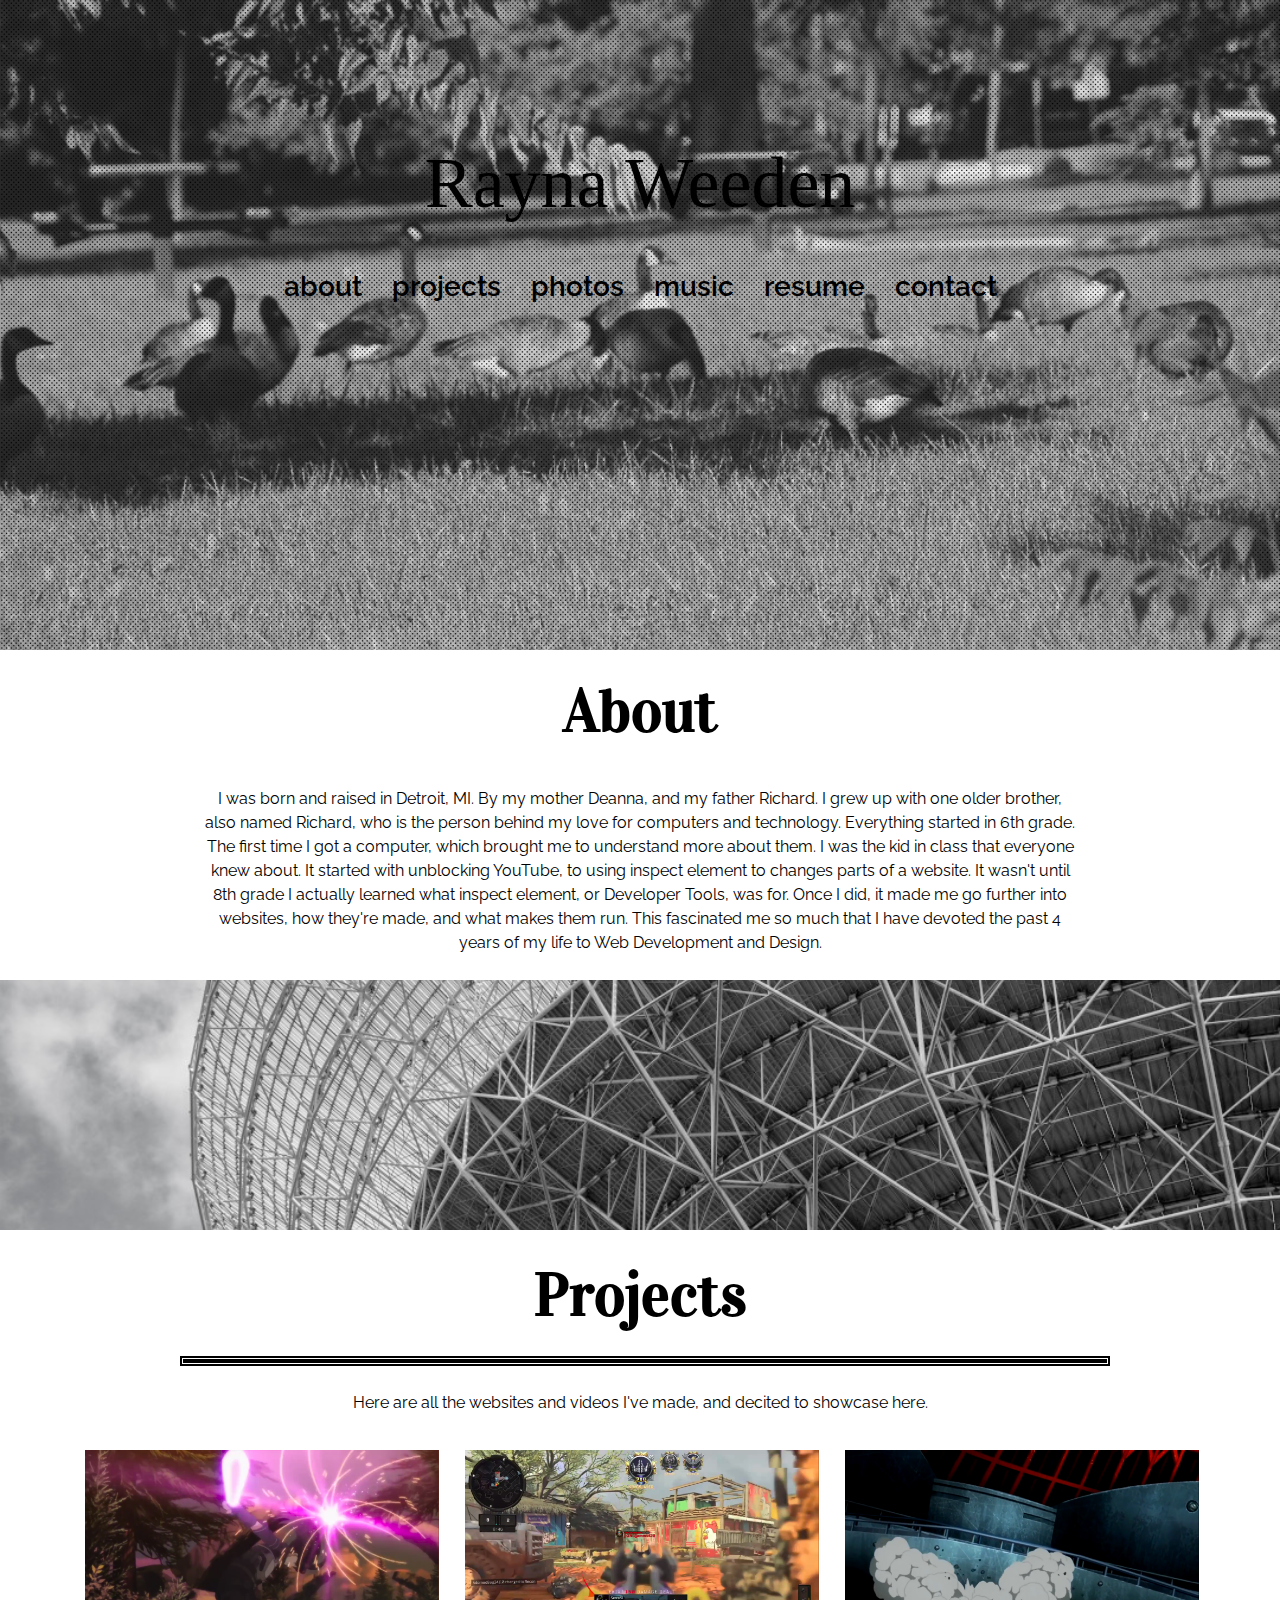
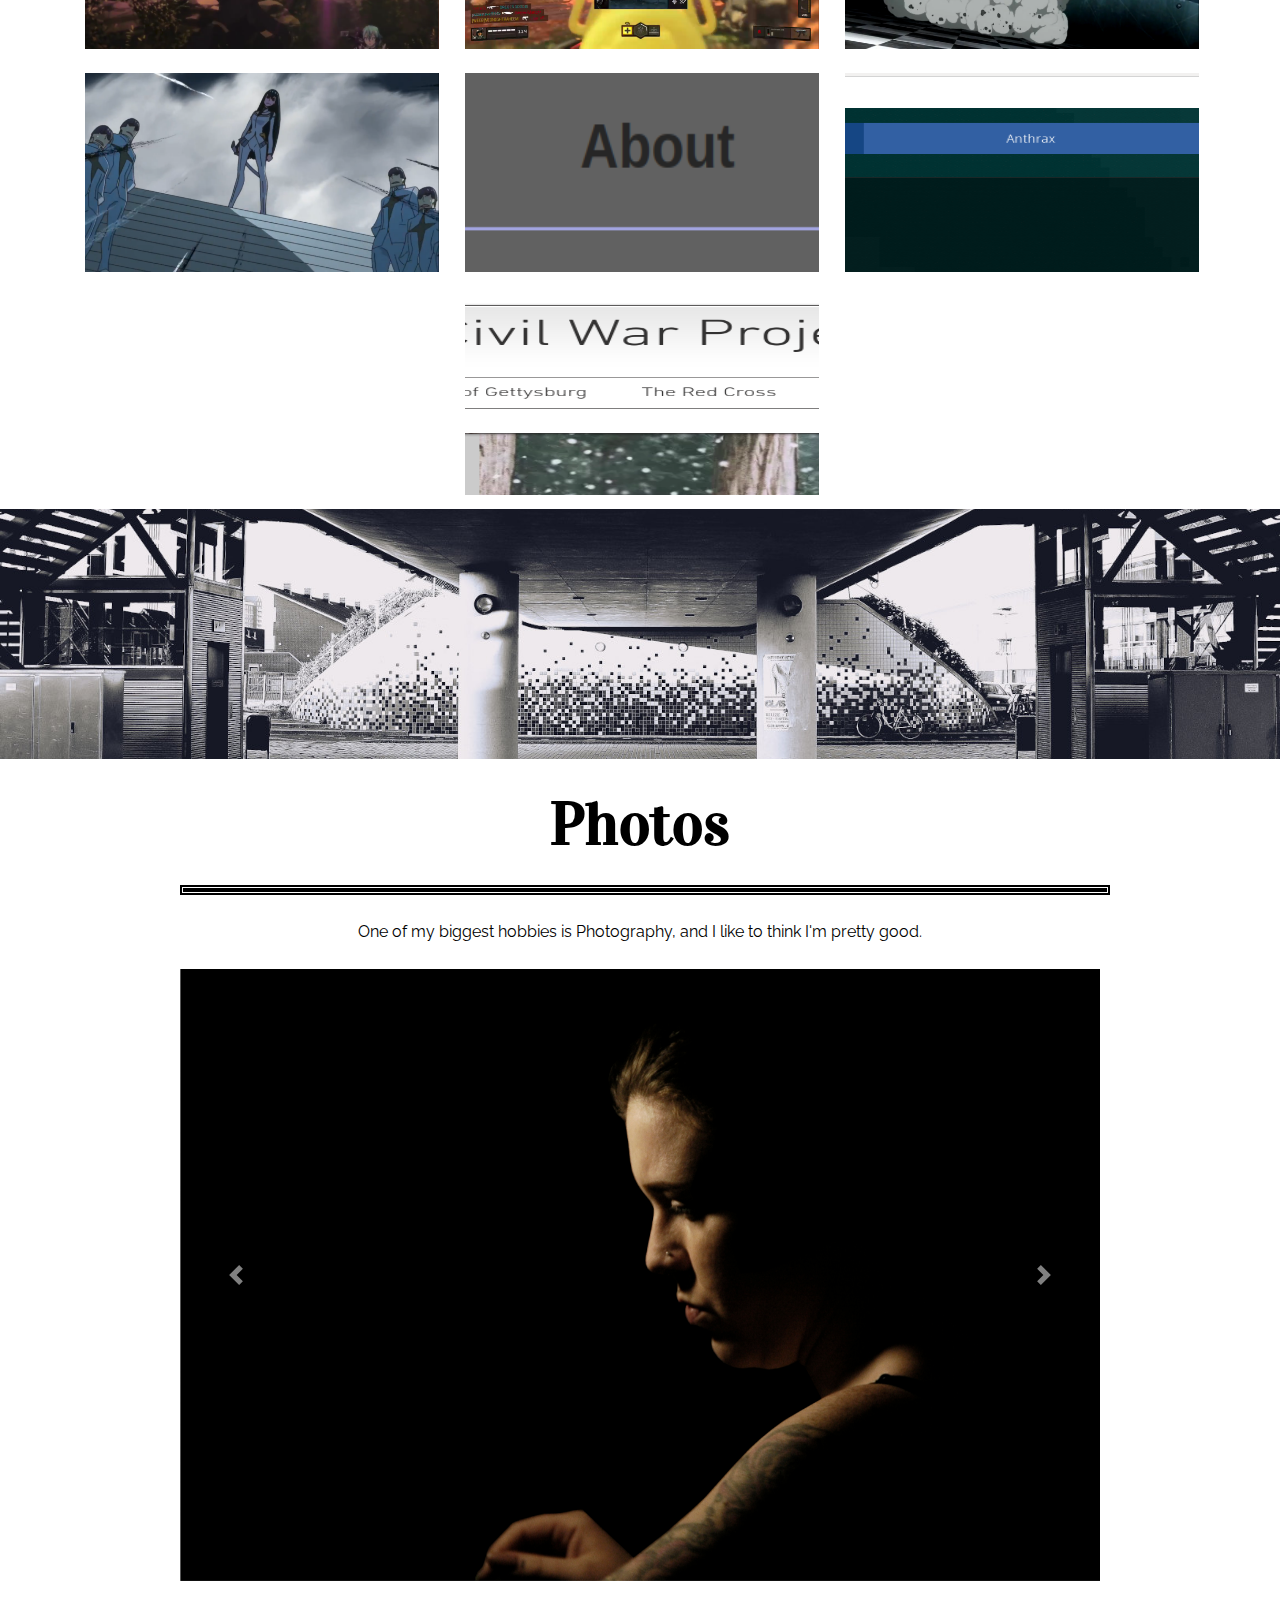
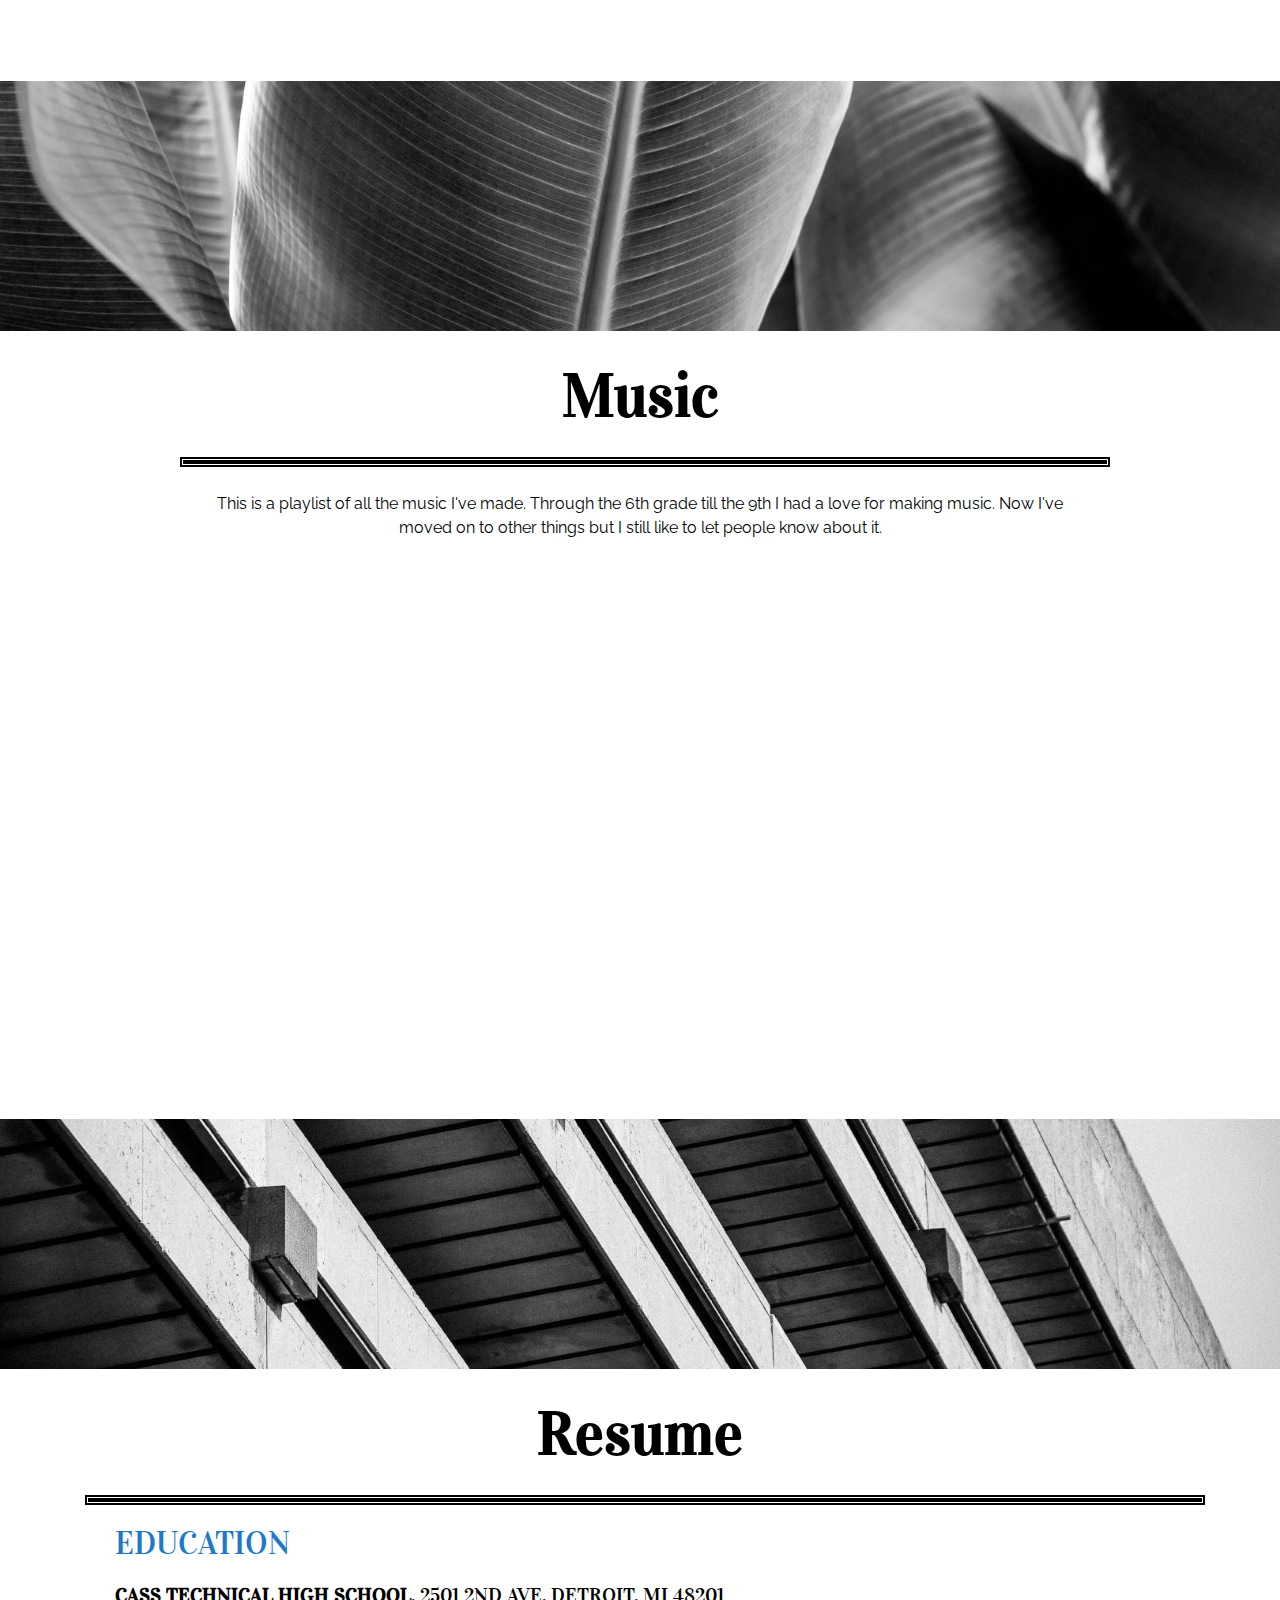
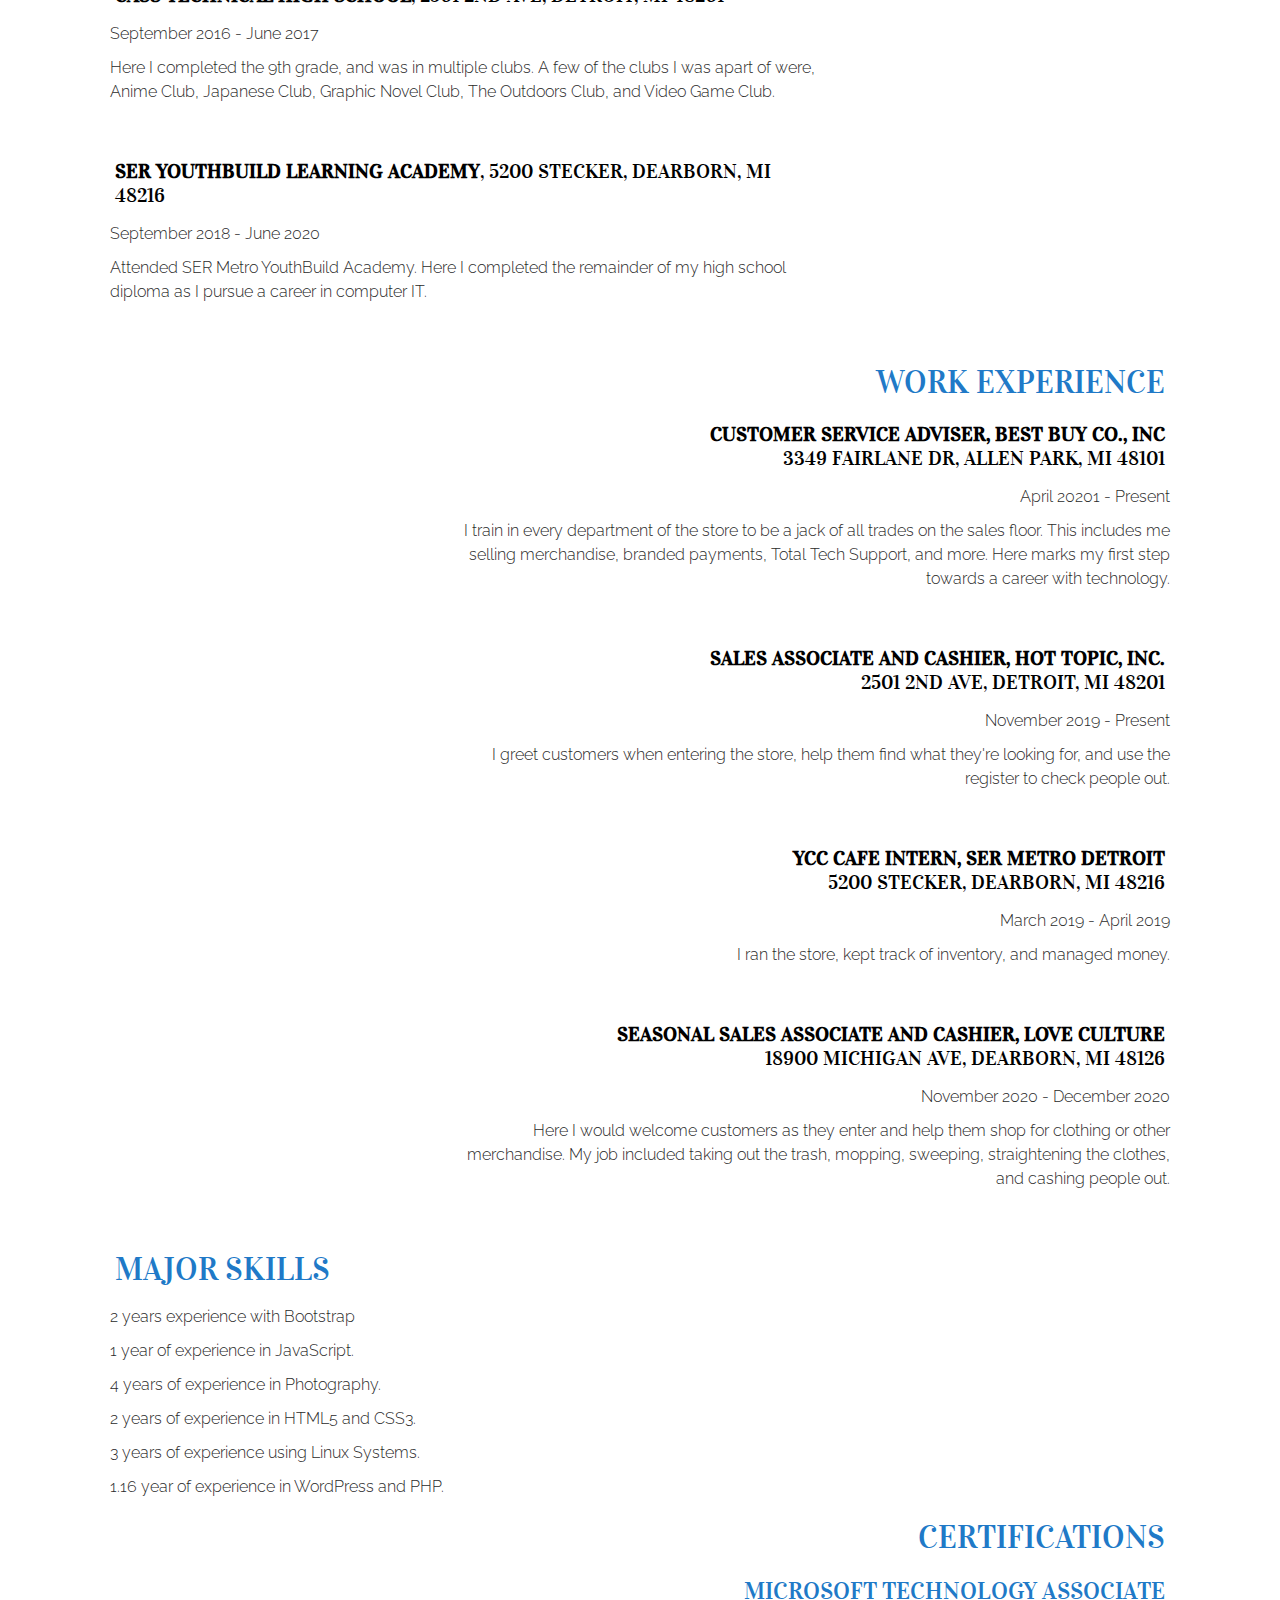
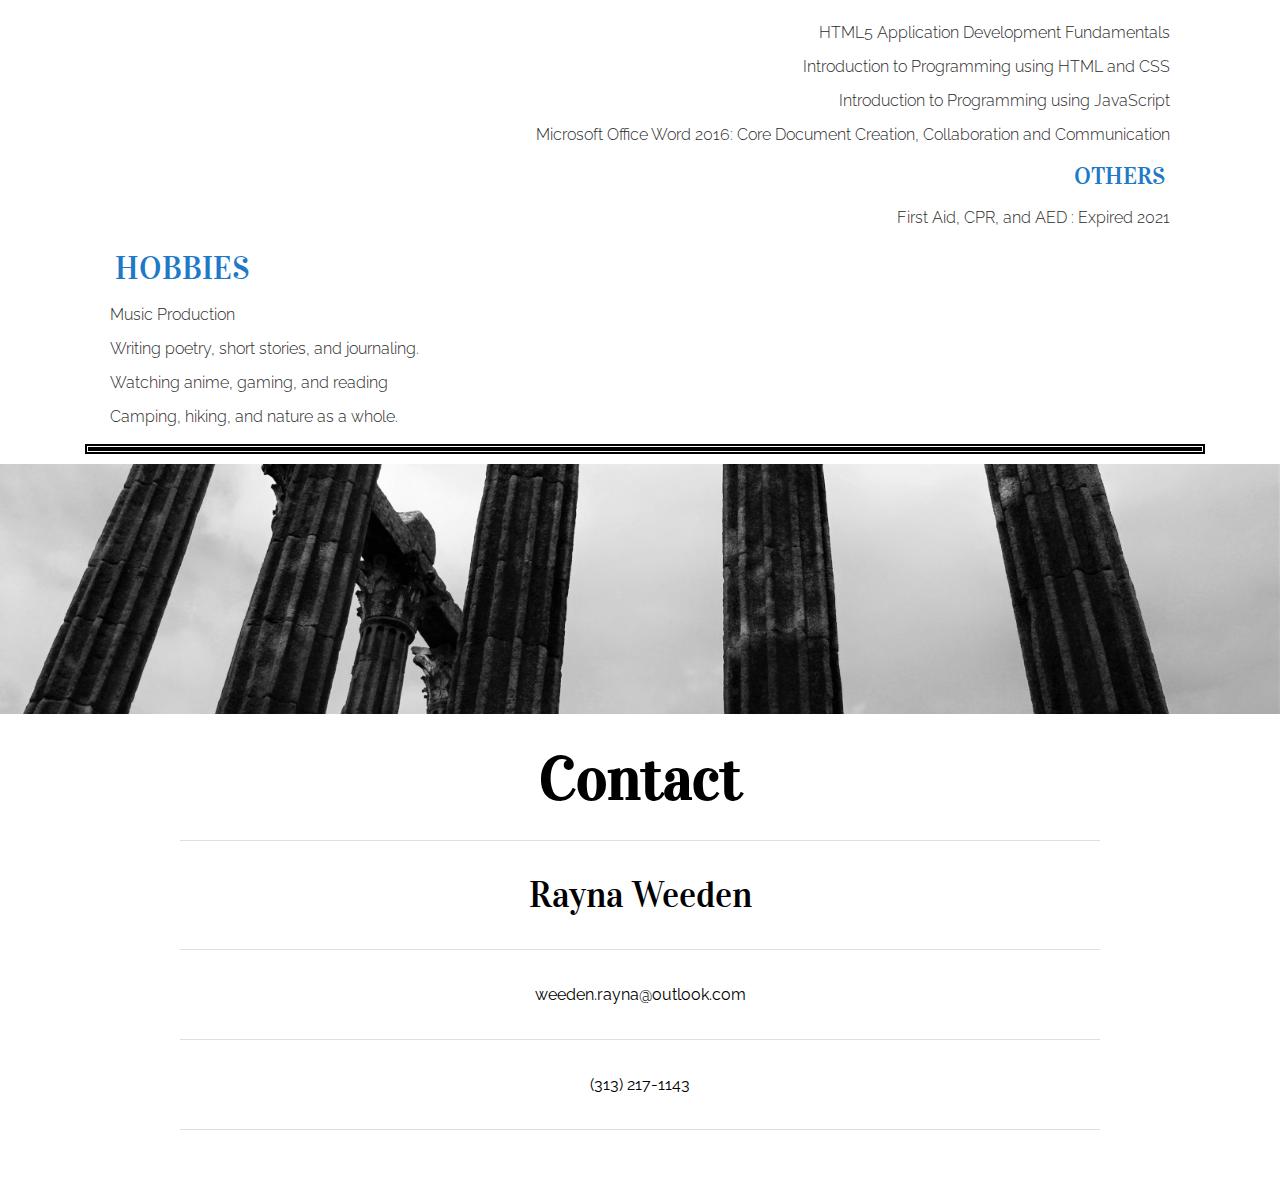
==== index.html @ 6b93bcdc "Update phone number" ====
<!DOCTYPE html>
<html>

<head>


  <meta charset="utf-8">
  <meta name="description" content="Welcome to the CV site for Rayna Weeden. Here you will find all of her photography, videos, music, and more!">
  <meta name="author" content="Rayna R. Weeden">
  <meta name="viewport" content="width=device-width, initial-scale=1">
  <link rel="icon" href="img/icon.jpg">

  <title>Rayna Weeden</title>

  <!-- Bootstrap -->
  <link rel="stylesheet" href="bootstrap/css/bootstrap.min.css">
  <!-- Style Css -->
  <link href="css/cv.css" rel="stylesheet">
  <!-- Font List -->
  <link href="https://fonts.googleapis.com/css?family=Vidaloka&display=swap" rel="stylesheet">
  <link href="https://fonts.googleapis.com/css?family=Raleway&display=swap" rel="stylesheet">
  <link href="https://fonts.googleapis.com/css?family=Permanent+Marker&display=swap" rel="stylesheet">
  <link rel="stylesheet" href="https://use.fontawesome.com/releases/v5.8.2/css/all.css" integrity="sha384-oS3vJWv+0UjzBfQzYUhtDYW+Pj2yciDJxpsK1OYPAYjqT085Qq/1cq5FLXAZQ7Ay" crossorigin="anonymous">
  <!-- Others  -->
  <link href="css/animate.min.css" rel="stylesheet">

  <script>
    window.onload = function() {
      var main = document.getElementById('main');
      var loadingScreen = document.getElementById('loadingScreen');
      main.classList.remove('hidden');
      loadingScreen.classList.remove('shown', 'overhidden');
      loadingScreen.classList.add('hidden');
    }
  </script>

</head>

<body>

  <section id="loadingScreen" class="shown overhidden centerPadding">
    <div id="container">
      <div class="row">
        <div class="col-lg-10 mx-auto">
          <!-- MUTLI SPINNER -->
          <div>
            <div class="multi-spinner-container">
              <div class="multi-spinner">
                <div class="multi-spinner">
                  <div class="multi-spinner">
                    <div class="multi-spinner">
                      <div class="multi-spinner">
                        <div class="multi-spinner">
                        </div>
                      </div>
                    </div>
                  </div>
                </div>
              </div>
            </div>
          </div>
        </div>
      </div>
    </div>
  </section>

  <main role="main" id="main" class="hidden ">

    <header class="masthead centerPadding">
      <div class="container">
        <div class="row">
          <div class="col-lg-10 mx-auto">
            <h1>Rayna Weeden</h1>
          </div>
          <div class="col-lg-10 mx-auto">
            <nav id="menuTemp" class="navbar navbar-expand-xl navbar-togglable menuColorBlack">
              <div class="container">
                <button id="menuButton" class="navbar-toggler collapsed mx-auto" type="button" data-toggle="collapse" data-target="#navbarCollapse" aria-controls="navbarCollapse" aria-expanded="false" aria-label="Toggle navigation">
                  <i id="menuDrop" class="fas fa-bars"></i>
                </button>
                <div class="collapse navbar-collapse" id="navbarCollapse">
                  <ul class="nav navbar-nav mx-auto custom-navbar">

                    <li class="nav-item">
                      <a class="nav-link sliding-link" href="#about">
                        about
                      </a>
                    </li>

                    <li class="nav-item">
                      <a class="nav-link sliding-link" href="#projects">
                        projects
                      </a>
                    </li>

                    <li class="nav-item">
                      <a class="nav-link sliding-link" href="#photos">
                        photos
                      </a>
                    </li>

                    <li class="nav-item">
                      <a class="nav-link sliding-link" href="#music">
                        music
                      </a>
                    </li>

                    <li class="nav-item">
                      <a class="nav-link sliding-link" href="#resume">
                        resume
                      </a>
                    </li>

                    <li class="nav-item">
                      <a class="nav-link sliding-link" href="#contacts">
                        contact
                      </a>
                    </li>
                  </ul>
                </div>
              </div>
            </nav>
          </div>
        </div>
      </div>
    </header>

    <section id="about">
      <div class="container">
        <div class="row">
          <div class="col-lg-10 mx-auto">
            <h2 style="font-weight: 600;">About</h2>
            <p>
              I was born and raised in Detroit, MI. By my mother Deanna, and my father Richard. I grew up with one older brother, also named Richard, who is the person behind my love for computers and technology. Everything started in 6th grade. The
              first time I got a computer, which brought me to understand more about them. I was the kid in class that everyone knew about. It started with unblocking YouTube, to using inspect element to changes parts of a website. It wasn't until
              8th grade I actually learned what inspect element, or Developer Tools, was for. Once I did, it made me go further into websites, how they're made, and what makes them run. This fascinated me so much that I have devoted the past 4 years
              of my life to Web Development and Design.
            </p>
          </div>
        </div>
      </div>
    </section>

    <div>
      <img class="imgDivider" src="img/Canva-Low_Angle_View_of_Sky.jpg" alt="...">
      <!--Photo by Pixabay-->
    </div>

    <section id="projects">
      <div class="container">
        <div class="row">
          <div class="col-lg-10 mx-auto">
            <h2 style="font-weight: 600;">Projects</h2>
            <hr>
            <p>Here are all the websites and videos I've made, and decited to showcase here.</p>
          </div>
        </div>
        <div id="inner-projects" class="row">
          <div class="col-sm-4">
            <h5 class="projectTitle">Lions Inside AMV</h5>
            <a href="projects/lionsinside.html">
              <img class="projectIcon" src="img/projects/LionsInside.png" alt="" height="199" width="354">
              <div class="projectOverlay">
                  <h5 class="projectOverlayTitle">Lions Inside AMV</h5>
              </div>
            </a>
          </div>
          <div class="col-sm-4">
            <h5 class="projectTitle">Midnight Gameplay</h5>
            <a href="projects/lonewolf.html">
              <img class="projectIcon" src="img/projects/Lonewolf.png" alt="" height="199" width="354">
              <div class="projectOverlay">
                <h5 class="projectOverlayTitle">Midnight Gameplay</h5>
              </div>
            </a>
          </div>
          <div class="col-sm-4">
            <h5 class="projectTitle">Cloak & Dagger AMV</h5>
            <a href="projects/cloakdagger.html">
              <img class="projectIcon" src="img/projects/Cloak&Dagger.png" alt="" height="199" width="354">
              <div class="projectOverlay">
                <h5 class="projectOverlayTitle">Cloak & Dagger AMV</h5>
              </div>
            </a>
          </div>
          <div class="col-sm-4">
            <h5 class="projectTitle">Reserve (AMV)</h5>
            <a href="projects/killlakill.html">
              <img class="projectIcon" src="img/projects/KillLAKILL.png" alt="..." height="199" width="354">
              <div class="projectOverlay">
                <h5 class="projectOverlayTitle">Reserve AMV</h5>
              </div>
            </a>
          </div>
          <div class="col-sm-4">
            <h5 class="projectTitle">Tumblr About Page</h5>
            <a href="projects/tumblraboutpage.html">
              <img class="projectIcon" src="img/projects/1.png" alt="..." height="199" width="354">
              <div class="projectOverlay">
                <h5 class="projectOverlayTitle">Tumblr About Page</h5>
              </div>
            </a>
          </div>
          <div class="col-sm-4">
            <h5 class="projectTitle">Human Diseases Research Projects</h5>
            <a href="projects/hdrp.html">
              <img class="projectIcon" src="img/projects/2.png" alt="..." height="199" width="354">
              <div class="projectOverlay">
                <h5 class="projectOverlayTitle">Human Diseases Research Projects</h5>
              </div>
            </a>
          </div>
          <div class="col-sm-4 mx-auto">
            <h5 class="projectTitle">Civil War Project</h5>
            <a href="projects/cwp.html">
              <img class="projectIcon" src="img/projects/3.png" alt="..." height="199" width="354">
              <div class="projectOverlay">
                <h5 class="projectOverlayTitle">Civil War Project</h5>
              </div>
            </a>
          </div>
        </div>
      </div>
    </section>

    <div>
      <img class="imgDivider" src="img/Canva-Empty_Concrete_Building_Near_Road.jpg" alt="...">
      <!--Photo by Pixabay-->
    </div>

    <section id="photos">
      <div class="container">
        <div class="row">
          <div class="col-lg-10 mx-auto">
            <h2 style="font-weight: 600;">Photos</h2>
            <hr>
            <p>One of my biggest hobbies is Photography, and I like to think I'm pretty good.</p>
          </div>
          <div id="carouselControls" class="carousel slide col-lg-10 mx-auto" data-ride="carousel">
            <div class="carousel-inner">
              <div class="carousel-item active">
                <img src="img/PictureSlide/Val.jpg" class="d-block w-100" alt="Val">
              </div>
              <div class="carousel-item">
                <img src="img/PictureSlide/Skies.jpg" class="d-block w-100" alt="Skies">
              </div>
              <div class="carousel-item">
                <img src="img/PictureSlide/Mother.jpg" class="d-block w-100" alt="Mother">
              </div>
              <div class="carousel-item ">
                <img src="img/PictureSlide/Fish.jpg" class="d-block w-100" alt="Fish">
              </div>
              <div class="carousel-item">
                <img src="img/PictureSlide/fire.jpg" class="d-block w-100" alt="fire">
              </div>
              <div class="carousel-item">
                <img src="img/PictureSlide/Coffee.jpg" class="d-block w-100" alt="Coffee">
              </div>
              <div class="carousel-item">
                <img src="img/PictureSlide/FallFull.jpg" class="d-block w-100" alt="Fall">
              </div>
            </div>
            <a class="carousel-control-prev" href="#carouselControls" role="button" data-slide="prev">
              <span class="carousel-control-prev-icon" aria-hidden="true"></span>
              <span class="sr-only">Previous</span>
            </a>
            <a class="carousel-control-next" href="#carouselControls" role="button" data-slide="next">
              <span class="carousel-control-next-icon" aria-hidden="true"></span>
              <span class="sr-only">Next</span>
            </a>
          </div>
        </div>
      </div>
    </section>


    <div>
      <img class="imgDivider" src="img/Canva-Greyscale_Photography_of_Banana_Trees.jpg" alt="...">
      <!-- Photo by Julia Zolotova -->
    </div>

    <section id="music">
      <div class="container">
        <div class="row">
          <div class="col-lg-10 mx-auto">
            <h2 style="font-weight: 600">Music</h2>
            <hr>
            <p>This is a playlist of all the music I've made. Through the 6th grade till the 9th I had a love for making music. Now I've moved on to other things but I still like to let people know about it.</p>
          </div>
          <div class="col-lg-10 mx-auto">
            <iframe class="soundcloud" allow="autoplay"
              src="https://w.soundcloud.com/player/?url=https%3A//api.soundcloud.com/users/177141092&color=%23ff5500&auto_play=false&hide_related=false&show_comments=true&show_user=true&show_reposts=false&show_teaser=true&visual=true"></iframe>
          </div>
        </div>
      </div>
    </section>

    <div>
      <img class="imgDivider" src="img/Canva-Grayscale_Photography_of_Building.jpg" alt="...">
      <!--Photo by Pixabay-->
    </div>


    <section id="resume">
      <div class="container">
        <div class="row">
          <div id="resumeMain">
            <div class="col-lg-12 mx-auto">
              <h2 style="font-weight: 600;" class=" text-center">Resume</h2>
              <hr>
            </div>
            <div class="mx-auto">

              <!-- Education -->

              <section id="resumeEducation" class="col-lg-8 mr-auto">
                <h4 class="resumeSubTitles text-left">Education</h4>
                <div>
                  <h6 class="resumeSubTitlesClass text-left">
                    <b>Cass Technical High School</b>, 2501 2nd Ave, Detroit, MI 48201
                  </h6>
                  <p class="resumeSubText text-left">September 2016 - June 2017</p>
                  <p class="resumeSubText text-left">Here I completed the 9th grade, and was in multiple clubs. A few of the clubs I was apart of were, Anime Club, Japanese Club, Graphic Novel Club, The Outdoors Club, and Video Game Club.<p>
                </div>
                <div>
                  <h6 class="resumeSubTitlesClass text-left">
                    <b>SER YouthBuild Learning Academy</b>, 5200 Stecker, Dearborn, MI 48216
                  </h6>
                  <p class="resumeSubText text-left">September 2018 - June 2020</p>
                  <p class="resumeSubText text-left">Attended SER Metro YouthBuild Academy. Here I completed the remainder of my high school diploma as I pursue a career in computer IT.<p>
                </div>
              </section>

              <!-- Work Experience -->

              <section id="resumeWork" class="col-lg-8 ml-auto">
                <h4 class="resumeSubTitles text-right">Work Experience</h4>
                <div>
                  <h6 class="resumeSubTitlesClass text-right">
                    <b>Customer Service Adviser, Best Buy Co., Inc </b><br>3349 Fairlane Dr, Allen Park, MI 48101
                  </h6>
                  <p class="resumeSubText text-right">April 20201 - Present</p>
                  <p class="resumeSubText text-right">I train in every department of the store to be a jack of all trades on the sales floor. This includes me selling merchandise, branded payments, Total Tech Support, and more. Here marks my first step towards a career with technology.<p>
                </div>
                <div>
                  <h6 class="resumeSubTitlesClass text-right">
                    <b>Sales Associate and Cashier, Hot Topic, Inc.</b><br>2501 2nd Ave, Detroit, MI 48201
                  </h6>
                  <p class="resumeSubText text-right">November 2019 - Present</p>
                  <p class="resumeSubText text-right">I greet customers when entering the store, help them find what they're looking for, and use the register to check people out.<p>
                </div>
                <div>
                  <h6 class="resumeSubTitlesClass text-right">
                    <b>YCC Cafe Intern, SER Metro Detroit</b><br>5200 Stecker, Dearborn, MI 48216
                  </h6>
                  <p class="resumeSubText text-right">March 2019 - April 2019</p>
                  <p class="resumeSubText text-right">I ran the store, kept track of inventory, and managed money.<p>
                </div>
                <div>
                  <h6 class="resumeSubTitlesClass text-right">
                    <b>Seasonal Sales Associate and Cashier, Love Culture</b><br>18900 Michigan Ave, Dearborn, MI 48126
                  </h6>
                  <p class="resumeSubText text-right">November 2020 - December 2020</p>
                  <p class="resumeSubText text-right">Here I would welcome customers as they enter and help them shop for clothing or other merchandise. My job included taking out the trash, mopping, sweeping, straightening the clothes, and cashing people out.<p>
                </div>
              </section>

              <!-- Skills -->

              <section id="resumeSkills" class="col-lg-8 mr-auto">
                <h4 class="resumeSubTitles text-left">Major Skills</h4>
                <p class="resumeSubText text-left">2 years experience with Bootstrap</p>
                <p class="resumeSubText text-left">1 year of experience in JavaScript.</p>
                <p class="resumeSubText text-left">4 years of experience in Photography.</p>
                <p class="resumeSubText text-left">2 years of experience in HTML5 and CSS3.</p>
                <p class="resumeSubText text-left">3 years of experience using Linux Systems.</p>
                <p class="resumeSubText text-left">1.16 year of experience in WordPress and PHP.</p>
              </section>

              <!-- Certifications -->

              <section id="resumeCerts" class="col-lg-8 ml-auto">
                <h4 class="resumeSubTitles text-right">Certifications</h4>
                <h5 class="resumeSubTitles text-right">Microsoft Technology Associate</h5>
                <p class="resumeSubText text-right">HTML5 Application Development Fundamentals</p>
                <p class="resumeSubText text-right">Introduction to Programming using HTML and CSS</p>
                <p class="resumeSubText text-right">Introduction to Programming using JavaScript</p>
                <p class="resumeSubText text-right">Microsoft Office Word 2016: Core Document Creation, Collaboration and Communication</p>
                <h5 class="resumeSubTitles text-right">Others</h5>
                <p class="resumeSubText text-right">First Aid, CPR, and AED : Expired 2021</p>
              </section>

              <!-- Hobbies -->

              <section id="resumeHobbies" class="col-lg-10 mr-auto">
                <h4 class="resumeSubTitles text-left">Hobbies</h4>
                <p class="resumeSubText text-left">Music Production</p>
                <p class="resumeSubText text-left">Writing poetry, short stories, and journaling.</p>
                <p class="resumeSubText text-left">Watching anime, gaming, and reading</p>
                <p class="resumeSubText text-left">Camping, hiking, and nature as a whole.</p>
              </section>
            </div>
            <div class="col-lg-12 mx-auto">
              <hr>
            </div>
          </div>
        </div>
      </div>
    </section>

    <div>
      <img class="imgDivider" src="img/Canva-Grayscale_Photography_of_Pedestal_Balustrade.jpg" alt="...">
      <!--Photo by Pixabay-->
    </div>

    <section id="contacts">
      <div class="container">
        <div class="row">
          <div class="col-lg-10 mx-auto">
            <h2 style="font-weight: 600;">Contact</h2>
            <ul class="list-group list-group-flush">
              <li class="list-group-item">
                <h4>Rayna Weeden</h4>
              </li>
              <li class="list-group-item">
                <p>weeden.rayna@outlook.com</p>
              </li>
              <li class="list-group-item">
                <p>‪(313) 217-1143‬</p>
              </li>
              <li class="socialmedia">
                <a href="https://instagram.com/imagineskies" target="_blank">
                  <i class="fab fa-instagram"></i>
                </a>
                <a href="https://twitter.com/creativeiso" target="_blank">
                  <i class="fab fa-twitter"></i>
                </a>
                <a href="https://soundcloud.com/imagineskies" target="_blank">
                  <i class="fab fa-soundcloud"></i>
                </a>
                <a href="https://github.com/Imagineskies" target="_blank">
                  <i class="fab fa-github"></i>
                </a>
              </li>
            </ul>
          </div>
        </div>
      </div>
    </section>

  </main>

  <!-- Plugin JavaScript -->
  <script src="js/jquery.min.js"></script>
  <script src="bootstrap/js/bootstrap.bundle.min.js"></script>
  <script src="js/jquery.easing.min.js"></script>
  <script src="js/scrollreveal.min.js"></script>

  <!-- Custom scripts for this template -->
  <script src="js/main.js"></script>

</body>

</html>
---- css/cv.css ----
:root {
  --header-height:  650px;
  font-size: 62.5%;
}

body, html {
  width: 100%;
  height: 100%;
  background-color: #FFFFFF;
  color: #000000;
  display: block;
}

/* width */
::-webkit-scrollbar {
  width: 10px;
}

::-moz-scrollbar {
  width: 10px;
}

/* Track */
::-webkit-scrollbar-track {
  background: #f1f1f1;
}

::-moz-scrollbar-track {
  background: #f1f1f1;
}

/* Handle */
::-webkit-scrollbar-thumb {
  background: #888;
}

::-moz-scrollbar-thumb {
  background: #888;
}

/* Handle on hover */
::-webkit-scrollbar-thumb:hover {
  background: #555;
}

::-moz-scrollbar-thumb:hover {
  background: #555;
}

.hidden {
  visibility: hidden;
  display: none;
}

.shown {
  visibility: visible;
  display: inherit;
}
.overhidden {
  overflow: hidden;
}
.centerPadding {
  padding-top: 10rem;
  padding-bottom: calc(10rem - 56px);
}
/*____________________________________________________________________________________*/
/*
  Load Lab
  https://github.com/CamdenFoucht/LoadLab
*/

.multi-spinner-container {
  width: 150px;
  height: 150px;
  position: relative;
  margin: 30px auto;
  overflow: hidden;
}

.multi-spinner {
  position: absolute;
  width: calc(100% - 9.9px);
  height: calc(100% - 9.9px);
  border: 5px solid transparent;
  border-top-color: #000000;
  border-radius: 50%;
  -webkit-animation: spin 5s cubic-bezier(0.17, 0.49, 0.96, 0.76) infinite;
  animation: spin 5s cubic-bezier(0.17, 0.49, 0.96, 0.76) infinite;
}


@-webkit-keyframes spin {
    from {
        -webkit-transform: rotate(0deg);
         transform: rotate(0deg);
    }
    to {
        -webkit-transform: rotate(360deg);
        transform: rotate(360deg);
    }
}


@keyframes spin {
    from {
        -webkit-transform: rotate(0deg);
        transform: rotate(0deg);
    }
    to {
        -webkit-transform: rotate(360deg);
        transform: rotate(360deg);
    }
}
/*____________________________________________________________________________________*/
header.masthead {
  background-image: url(../img/background.png);
  background-position: center center;
  background-size: cover;
  width: 100%;
  height: var(--header-height);
}
header h1 {
  margin-top: 25px;
  font-family: 'Permanent Marker', cursive;
  color: #000000;
  opacity: .98;
}
header.masthead p {
  font-weight: 300;
  color: #000000;
}
header a {
  font-size: 32px;
  text-align: center;
  padding: 0 15px;
}
@media (max-width: 719px) {
  header a {
    text-align: center;
    font-size: 28px;
    display: block;
  }
}
/*____________________________________________________________________________________*/
/* Top Menu */

nav#menuTemp {
  width: 100%;
  height: auto;
  padding: 15px;
  color: #000000;
  font-weight: 600;
}
nav#menuTemp a {
  color: #000000;
  font-size: 28px;
  text-align: center;
  padding: 0 15px;
}
@media (max-width:1199px) {
  nav#menuTemp {
    background-color: #FFFFFF;
    width: 100%;
    padding: 0;
    position: fixed;
    top: 0;
    right: 0;
    left: 0;
    z-index: 1030
  }
  #menuDrop {
    font-size: 32px;
    color: #000000;
  }
  .menuColorBlack * {
    background-color: #000000 !important;
    color: #FFFFFF !important;
  }
  .menuColorWhite * {
    background-color: #FFFFFF !important;
    color: #000000 !important;
  }
}

/*____________________________________________________________________________________*/
/* Sections */

#projects, #about, #contacts, #photos {
  background-color: #FFFFFF;
  height: auto;
}
#projects *, #about *, #contacts * {
  text-align: center;
}
#photos, #music {
  padding-bottom: 100px;
}
.soundcloud {
  width: 100%;
  height: 450px;
  border: none;
}
.socialmedia * {
  padding: 25px;
}
.fab {
  font-size: 32px;
  color: #000000;
}
hr {
  width: 100%;
  border-width: 5px;
  border-color: #000000;
  border-style: double;
}
/*____________________________________________________________________________________*/
/* Resume */

#resume {
  background-color: #FFFFFF;
  width: 100%;
  height: auto;
}
#resumeMain div section {
  margin: 15px;
}
.resumeSubTitles {
  color: #2079c7;
  font-size: 32px;
  font-weight: 500;
  text-transform: uppercase;
  padding: 5px;
}

h5.resumeSubTitles {
  font-size: 24px;
}
.resumeSubTitlesClass {
  color: #000000;
  font-size: 20px;
  text-transform: uppercase;
  padding: 5px;
}
.resumeSubText {
  color: #2a2a2a;
  font-size: 16px;
  font-weight: 300;
  padding: 0;
}

#resume .list-group-item {
  padding: 10px 0;
  border: 0;
}
/*____________________________________________________________________________________*/
/* Projects */

.projectTitle {
  display: none;
}

@media (max-width:719px) {
  .projectTitle {
    display: initial;
  }
}

#projects .col-sm-4 {
  position: relative;
  width: 100%;
  margin-left: auto;
  margin-right: auto;
  padding: 0 15px;
  flex: 0 0 50%;
  max-width: 100%;
  padding: 0;
}

#projects .col-sm-4:hover .projectOverlay {
  opacity: 1;
}

.projectTitle {
  display: block;
}

.projectOverlayTitle {
  position: absolute;
  color: #FFFFFF;
  top: 40%;
  left: 50%;
  transform: translate(-50%, -50%);
  text-align: center;
}

.projectOverlay {
  position: absolute;
  top: 10px;
  bottom: 0;
  left: 15px;
  right: 0;
  height: 199px;
  width: 354px;
  opacity: 0;
  transition: .5s ease;
  background-color: #2E2E2E;
}

.projectIcon {
  margin: 10px auto;
}

  #projectIcon .col-sm-4 {
    position: static;
    display: block;
    width: 100%;
    margin-left: auto !important;
    margin-right: auto !important;
  }

@media (min-width: 719px) {
  #inner-projects {
    flex-direction: row;
  }

  #projects .col-sm-4 {
    flex: 0 0 50%;
    max-width: 50%;
    margin: 0;
    padding: 0;
  }

  .projectTitle {
    display: block;
  }
}

@media (min-width: 1199px) {
  #inner-projects {
    flex-direction: row;
  }

  #projects .col-sm-4 {
    flex: 0 0 33.333333%;
    max-width: 33.333333%;
    margin: 0;
    padding: 0 15px;
  }

  .projectTitle {
    display: none;
  }
}

/*____________________________________________________________________________________*/
/* footer */
footer {
  background-color: #000000;
  color: #FFFFFF;
  width: 100%;
  height: auto;
}

/*____________________________________________________________________________________*/
/* Backgrounds */
.imgDivider {
  object-fit: cover;
  width: 100%;
  height: 250px;
}

/*____________________________________________________________________________________*/

ul, li {
  list-style: none;
  padding: 0;
  margin: 0;
}

/*____________________________________________________________________________________*/
a {
  text-decoration: none;
  color: #000000;
}

a:hover {
  text-decoration: none;
  color: #000000;
}

/*____________________________________________________________________________________*/
/* Text */
.h1, .h2, .h3, .h4, .h5, .h6, .p, h1, h2, h3, h4, h5, h6, p {
  color: #000000;
  padding: 15px;
  margin: 10px;
}

h1, h2, h3, h4, h5, h6, p {
  text-align: center;
}

h1, h2, h3, h4, h5, h6 {
  font-family: 'Vidaloka', serif;
}

.h1, h1 {
  font-size: 7.2rem;
}

.h2, h2 {
  font-size: 6.0rem;
}

.h3, h3 {
  font-size: 4.8rem;
}

.h4, h4 {
  font-size: 3.6rem;
}

.h5, h5 {
  font-size: 2.4rem;
}

.h6, h6 {
  font-size: 2rem;
}

.p, p, li, .li {
  font-size: 1.6rem;
  font-family: 'Raleway', sans-serif;
}
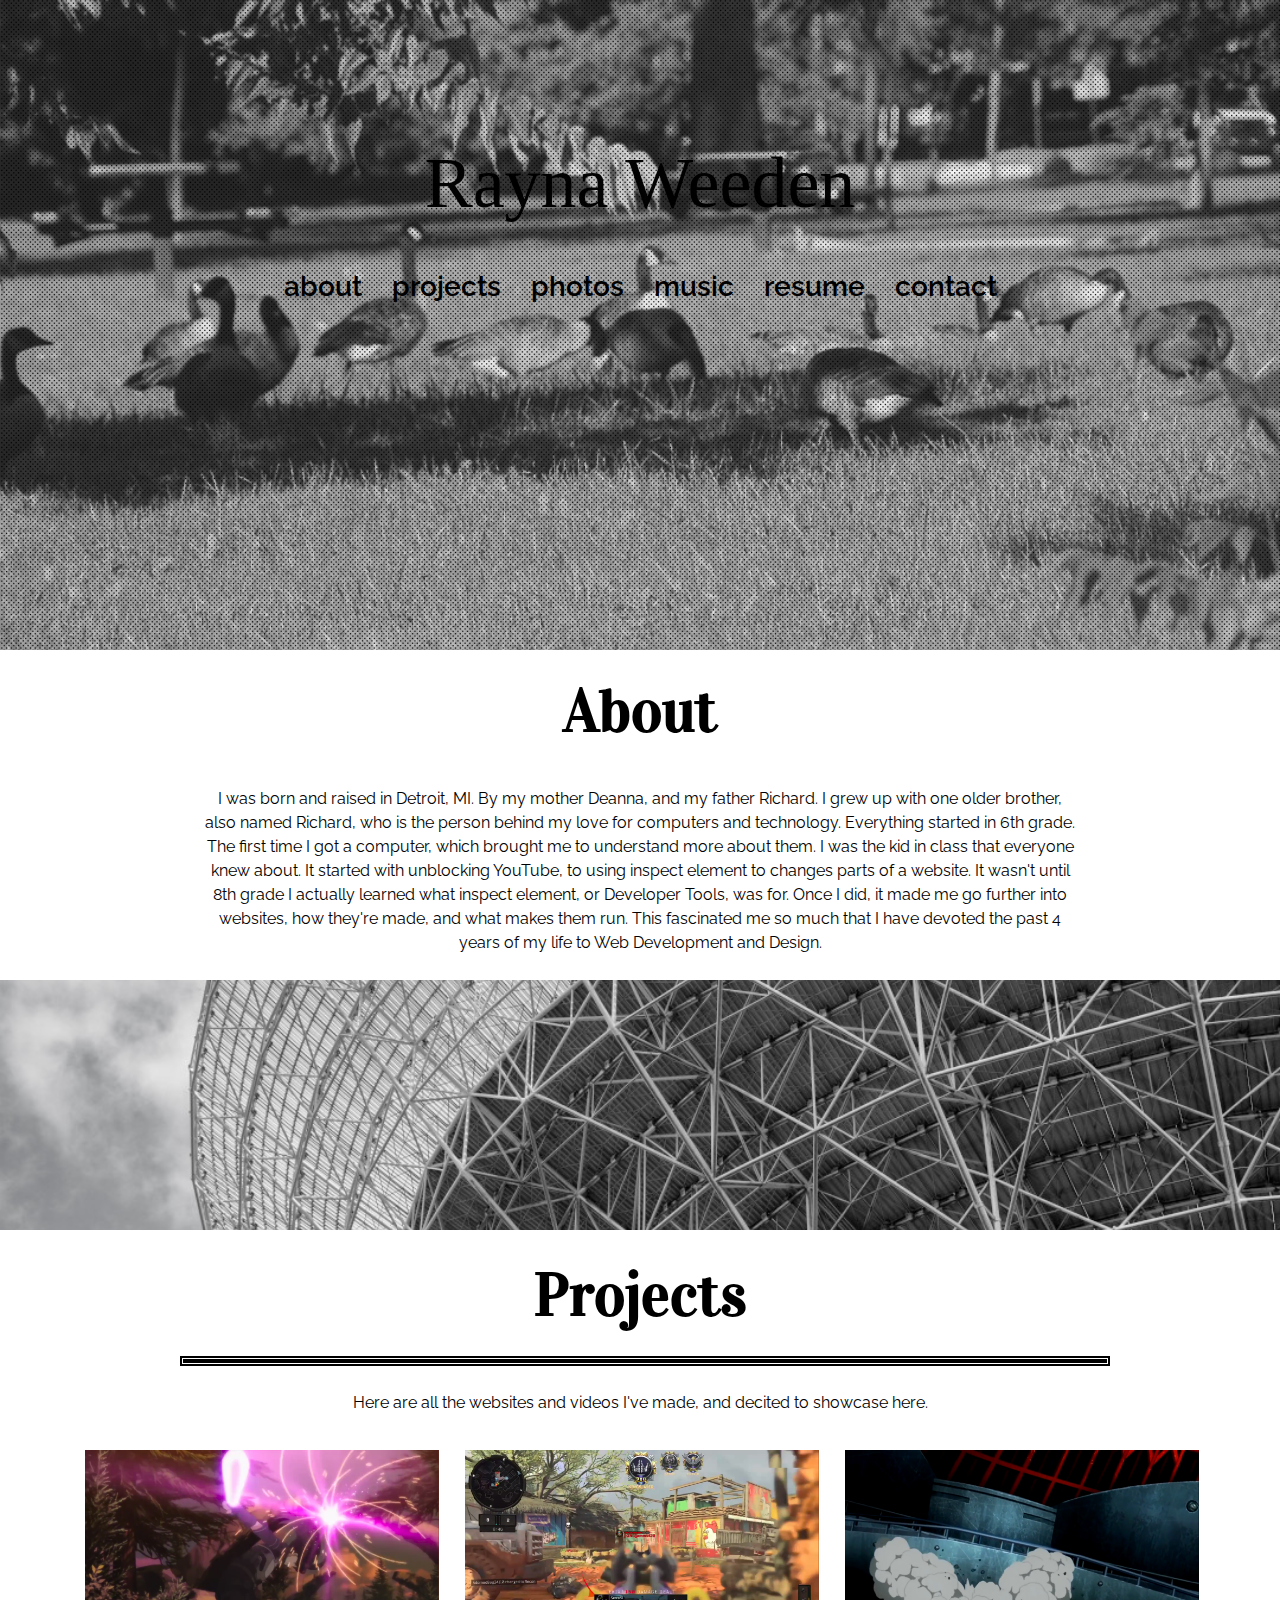
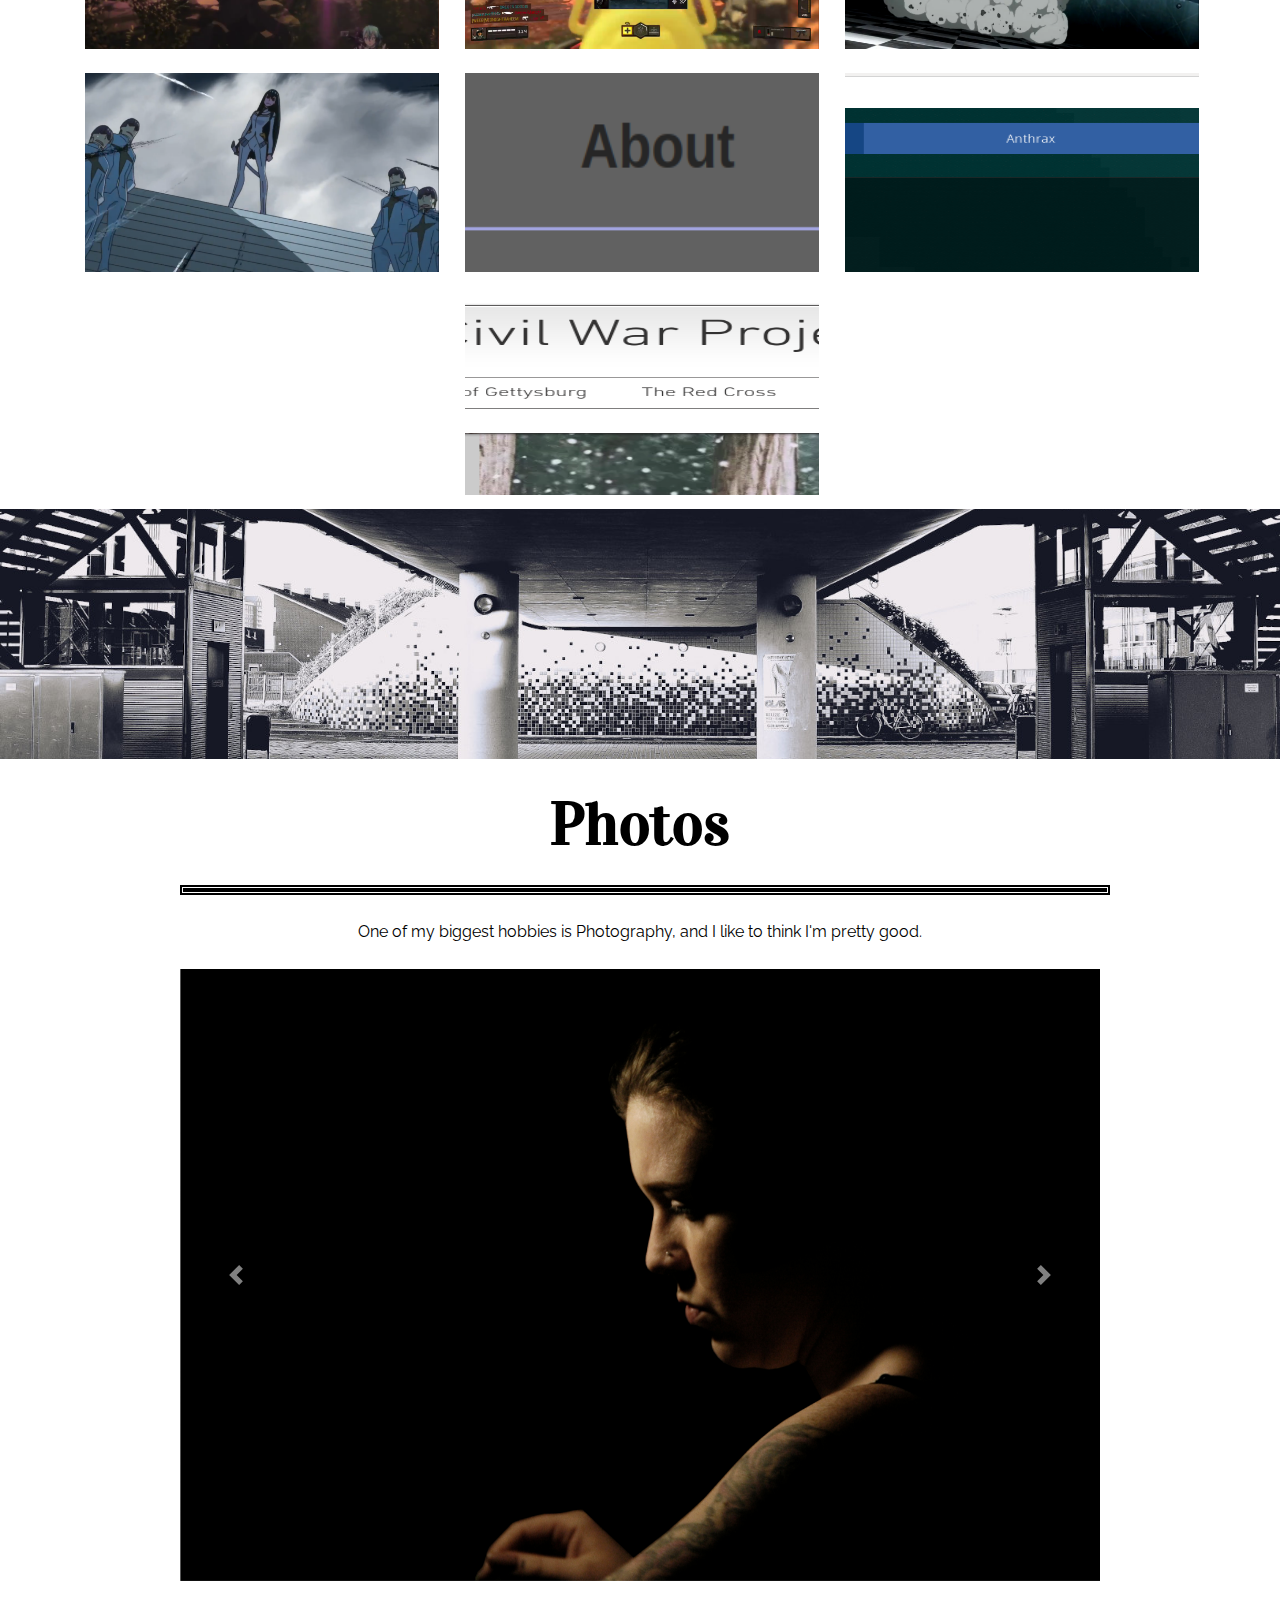
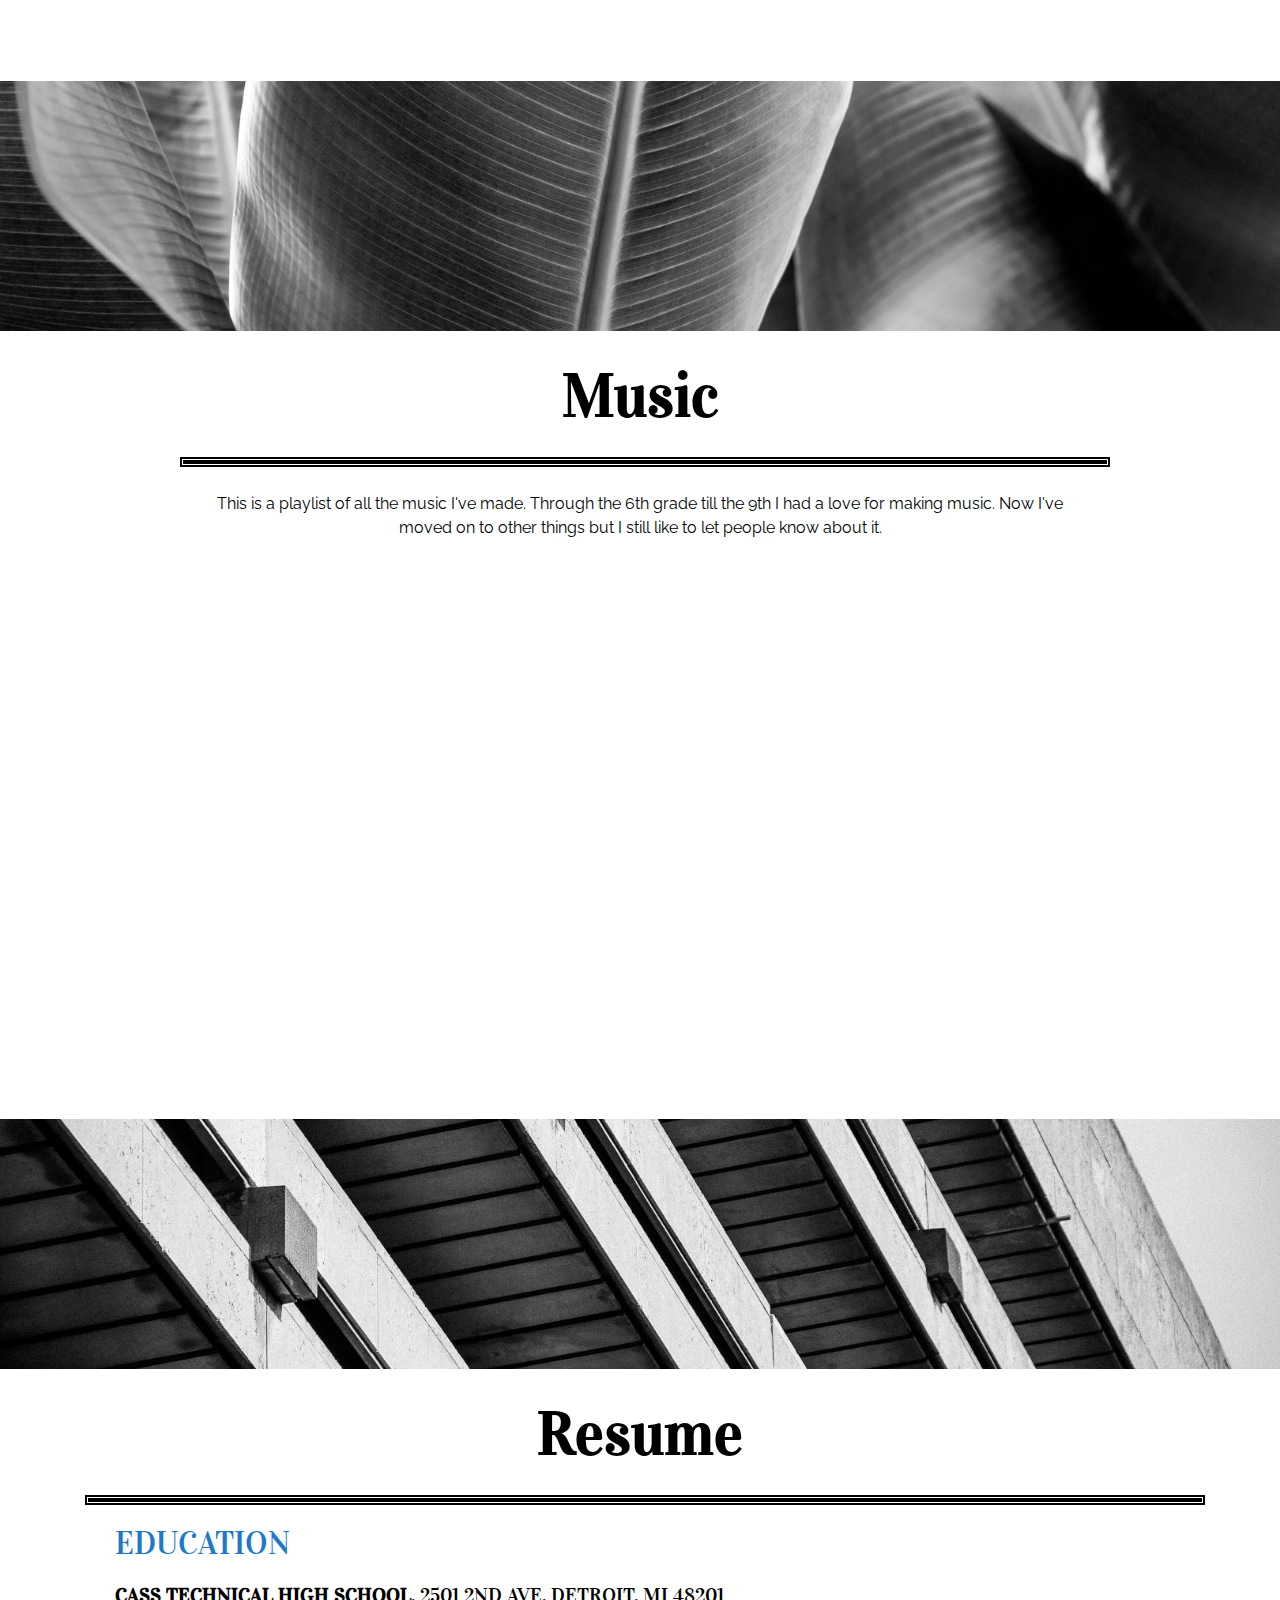
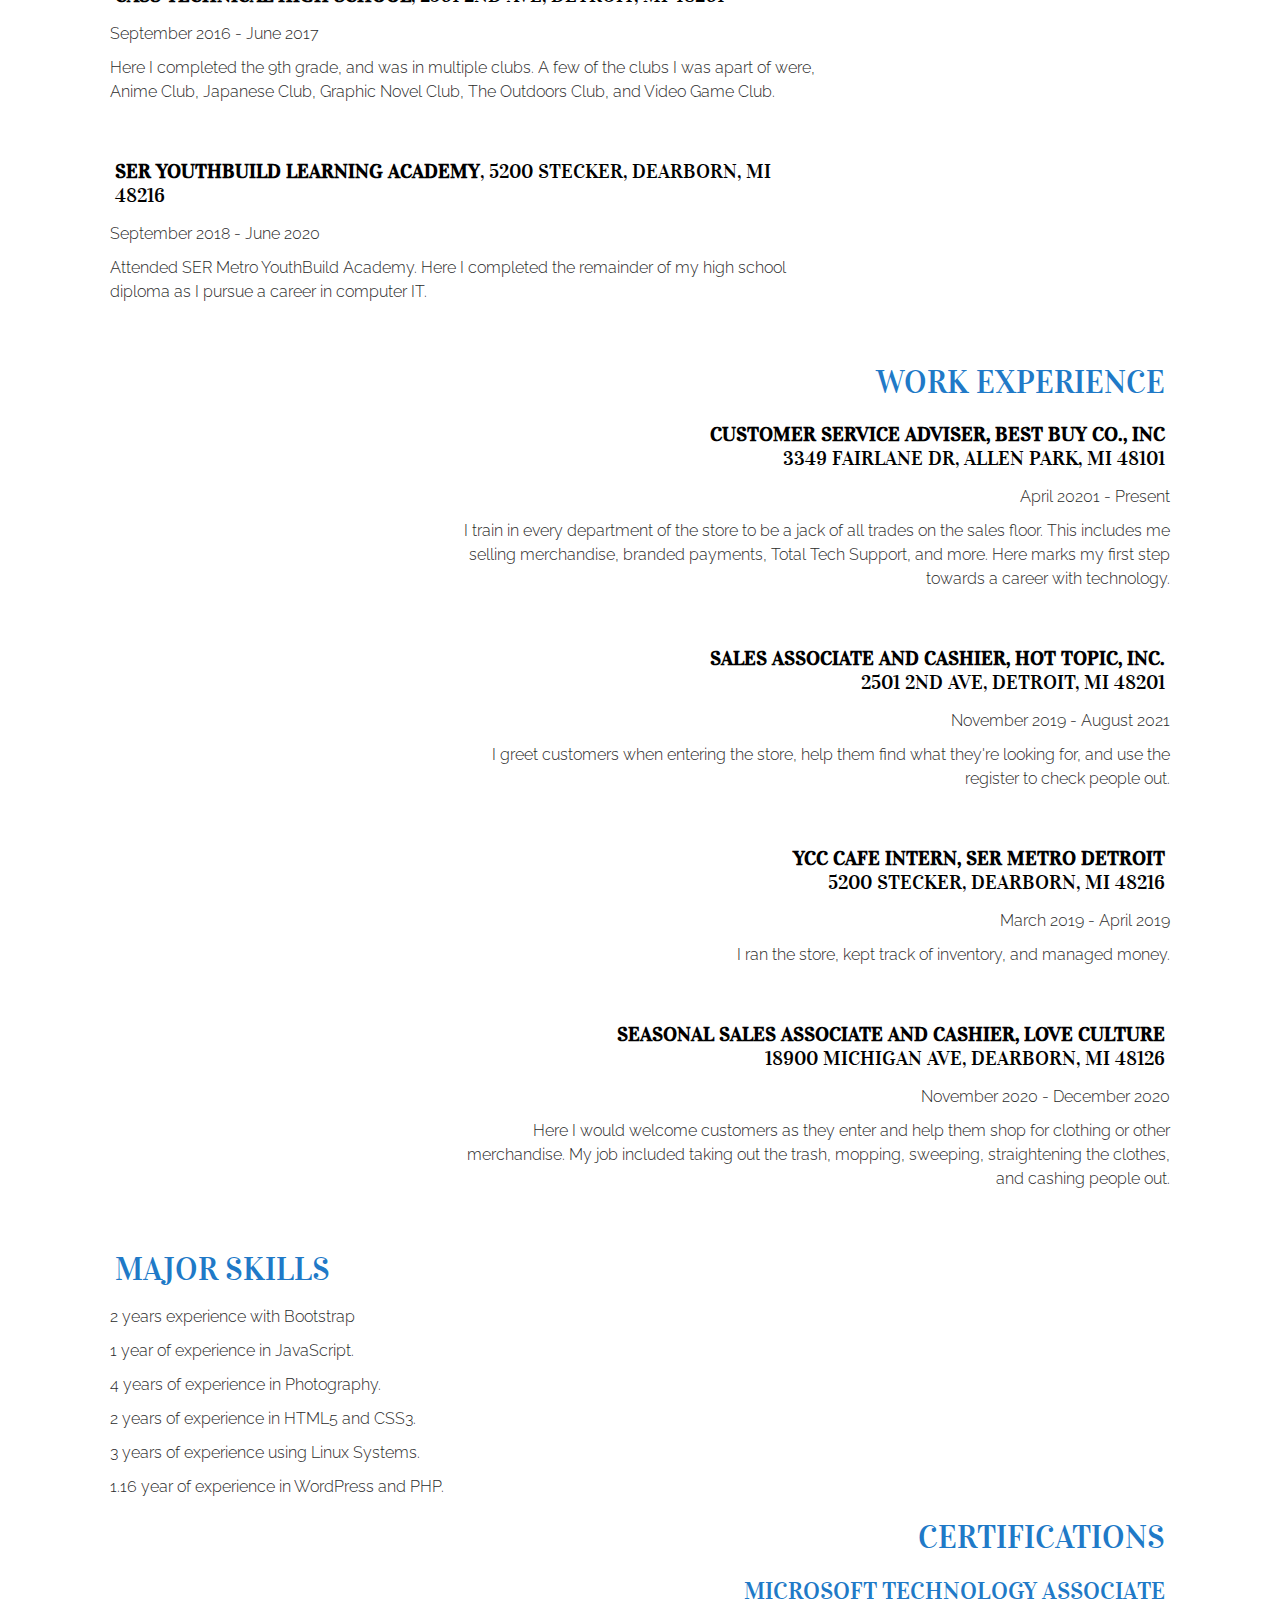
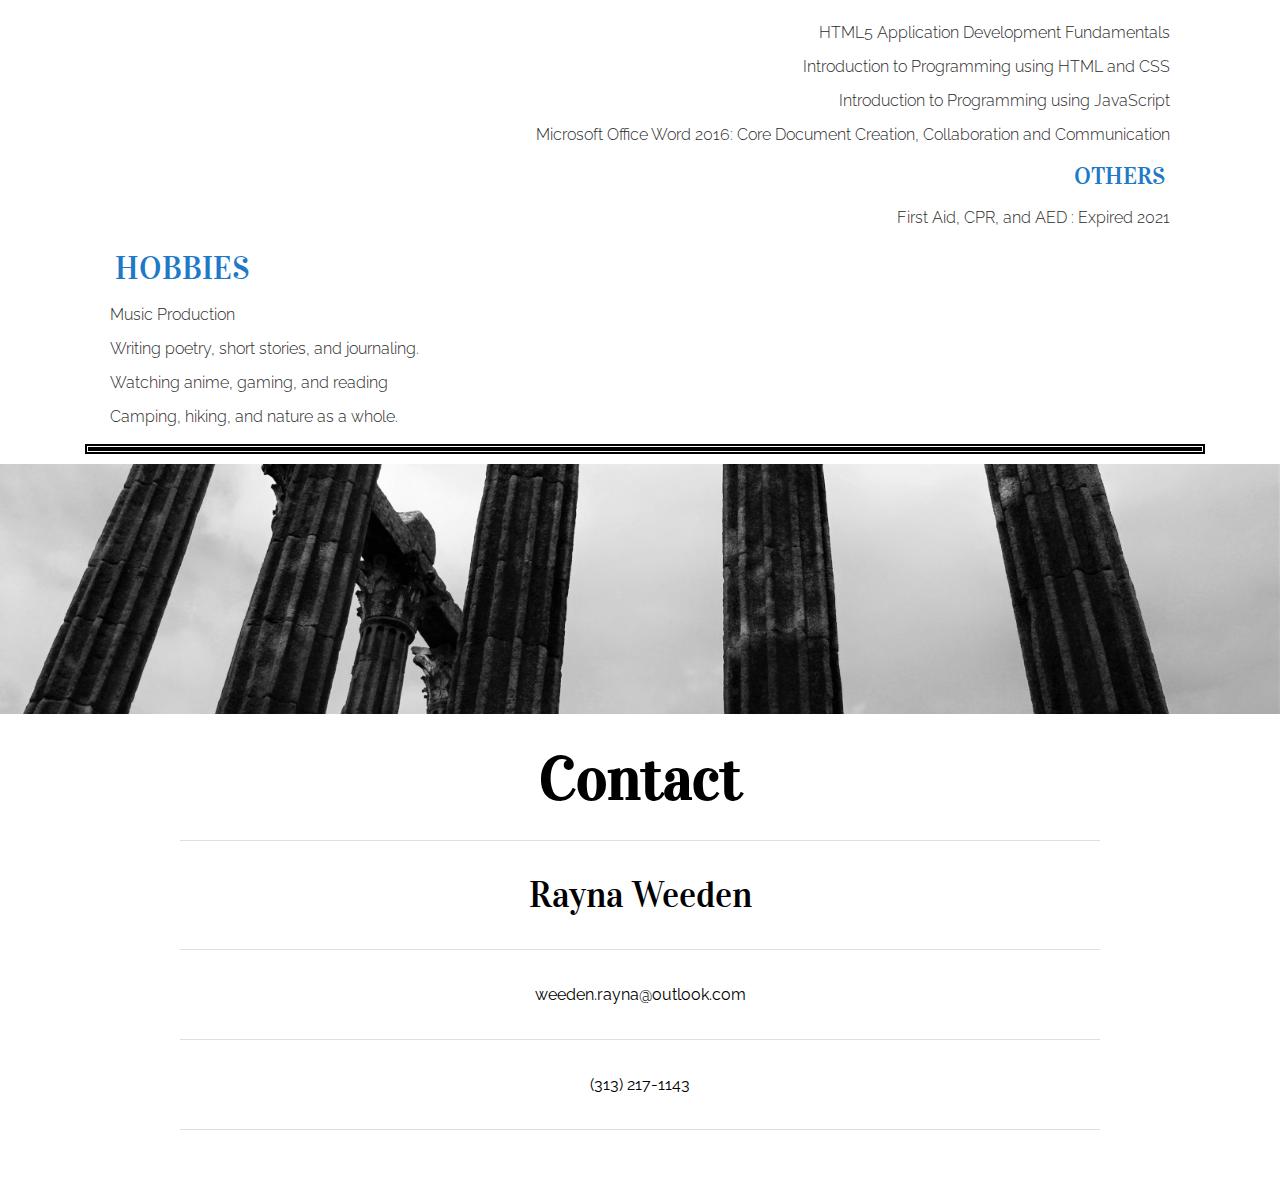
==== commit c088b445: "Job update" ====
--- a/index.html
+++ b/index.html
@@ -346,7 +346,7 @@
                   <h6 class="resumeSubTitlesClass text-right">
                     <b>Sales Associate and Cashier, Hot Topic, Inc.</b><br>2501 2nd Ave, Detroit, MI 48201
                   </h6>
-                  <p class="resumeSubText text-right">November 2019 - Present</p>
+                  <p class="resumeSubText text-right">November 2019 - August 2021</p>
                   <p class="resumeSubText text-right">I greet customers when entering the store, help them find what they're looking for, and use the register to check people out.<p>
                 </div>
                 <div>
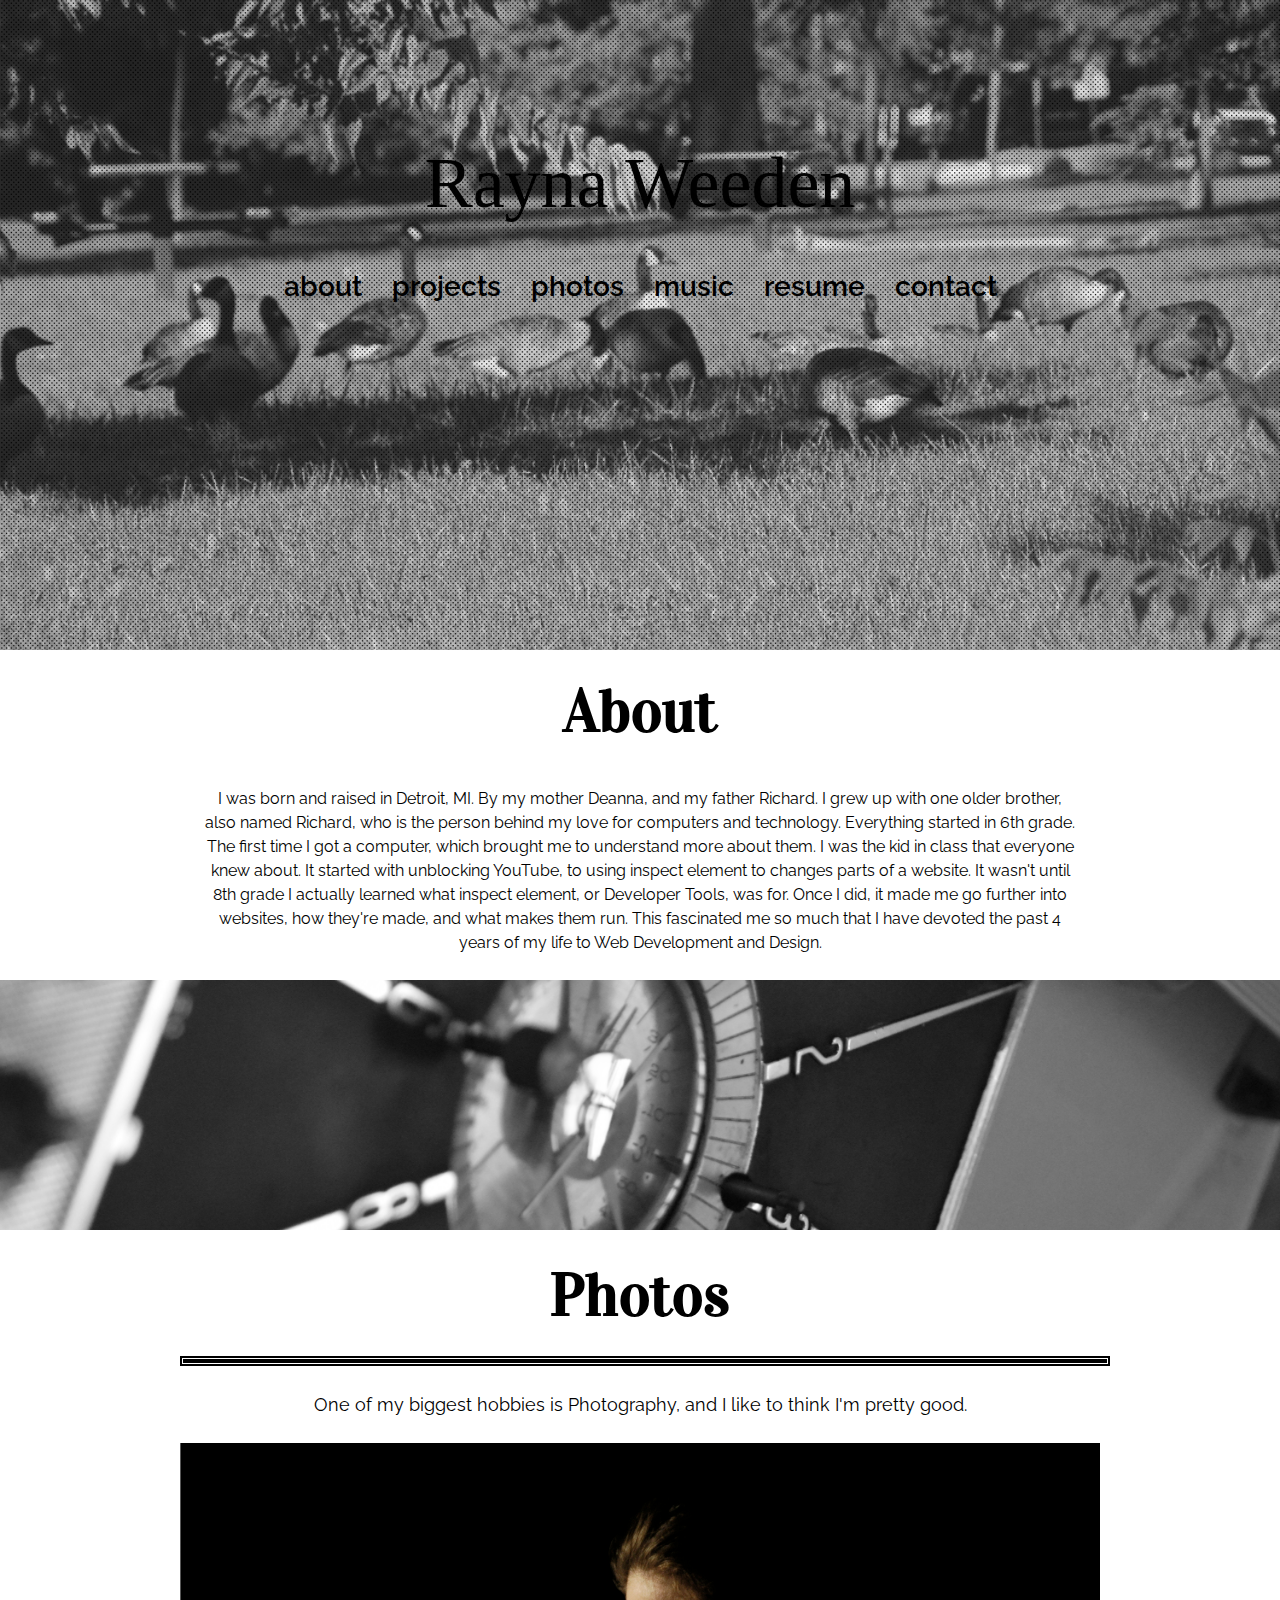
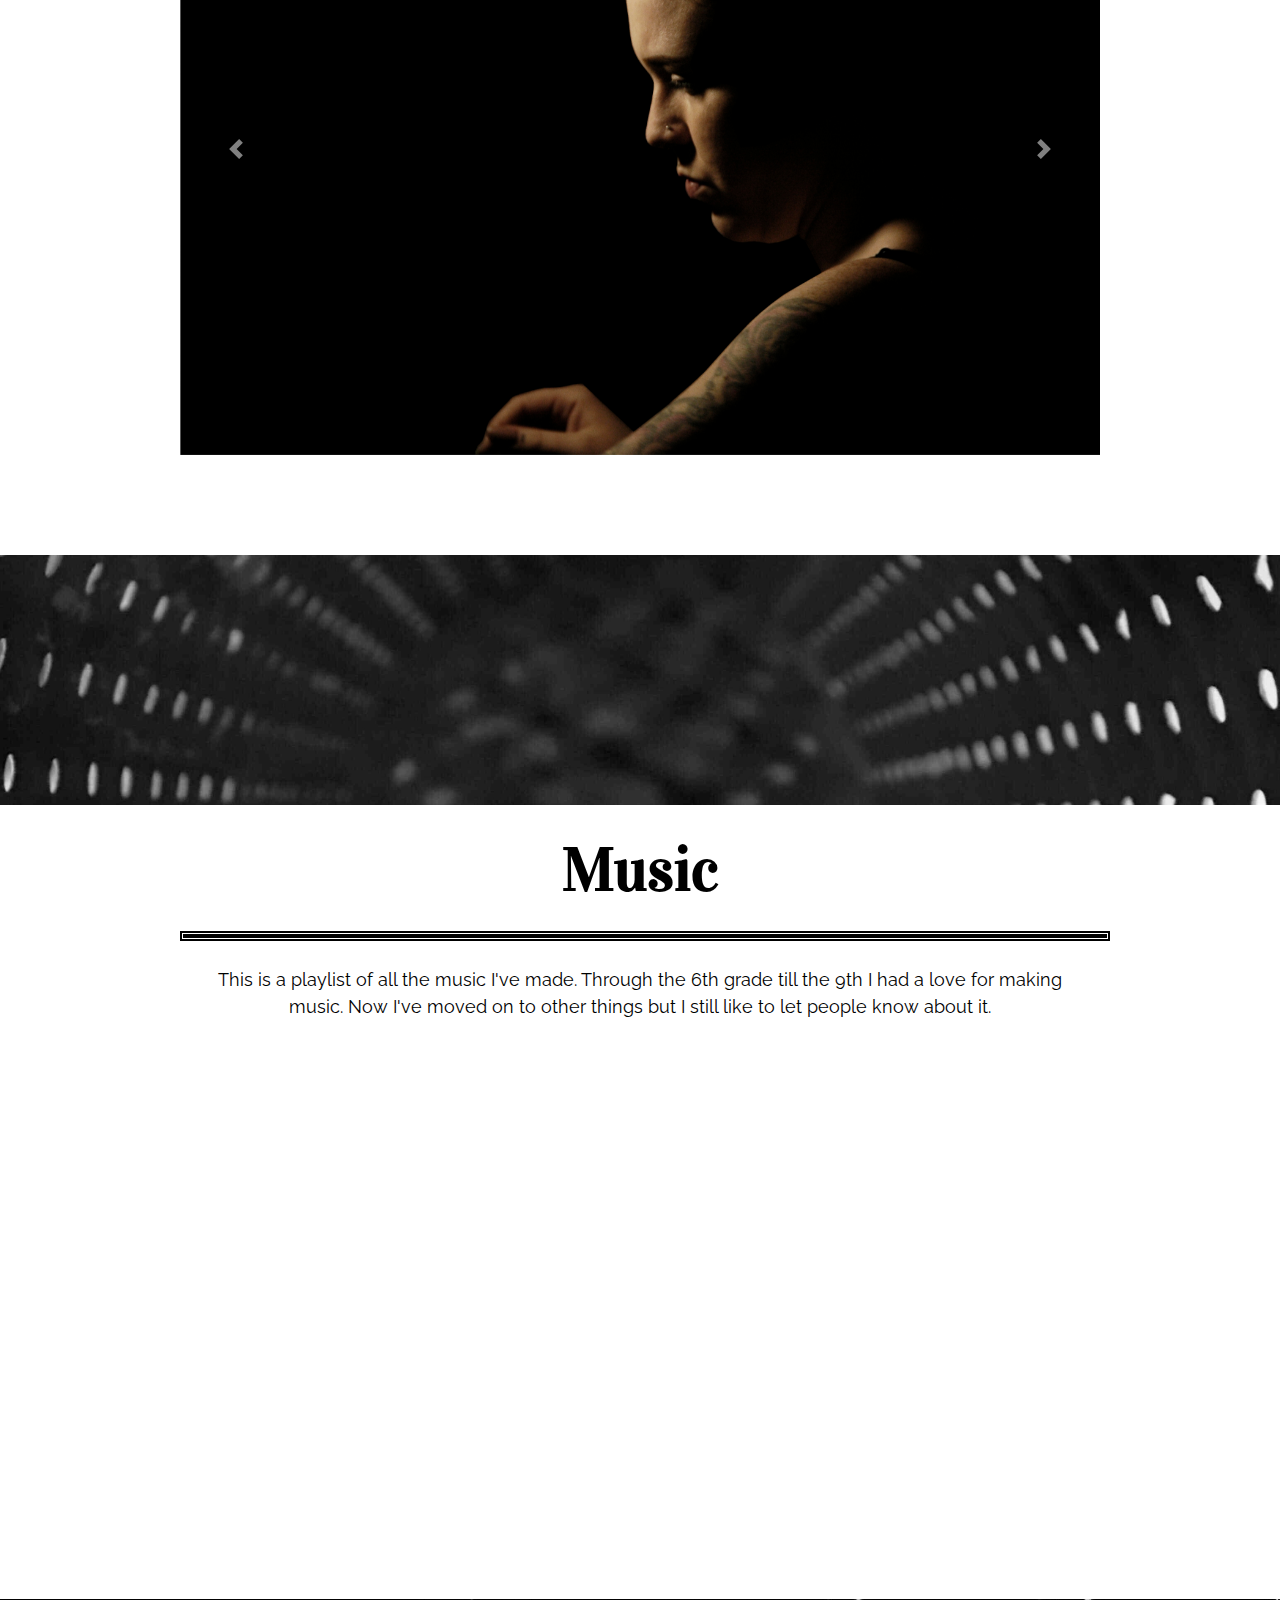
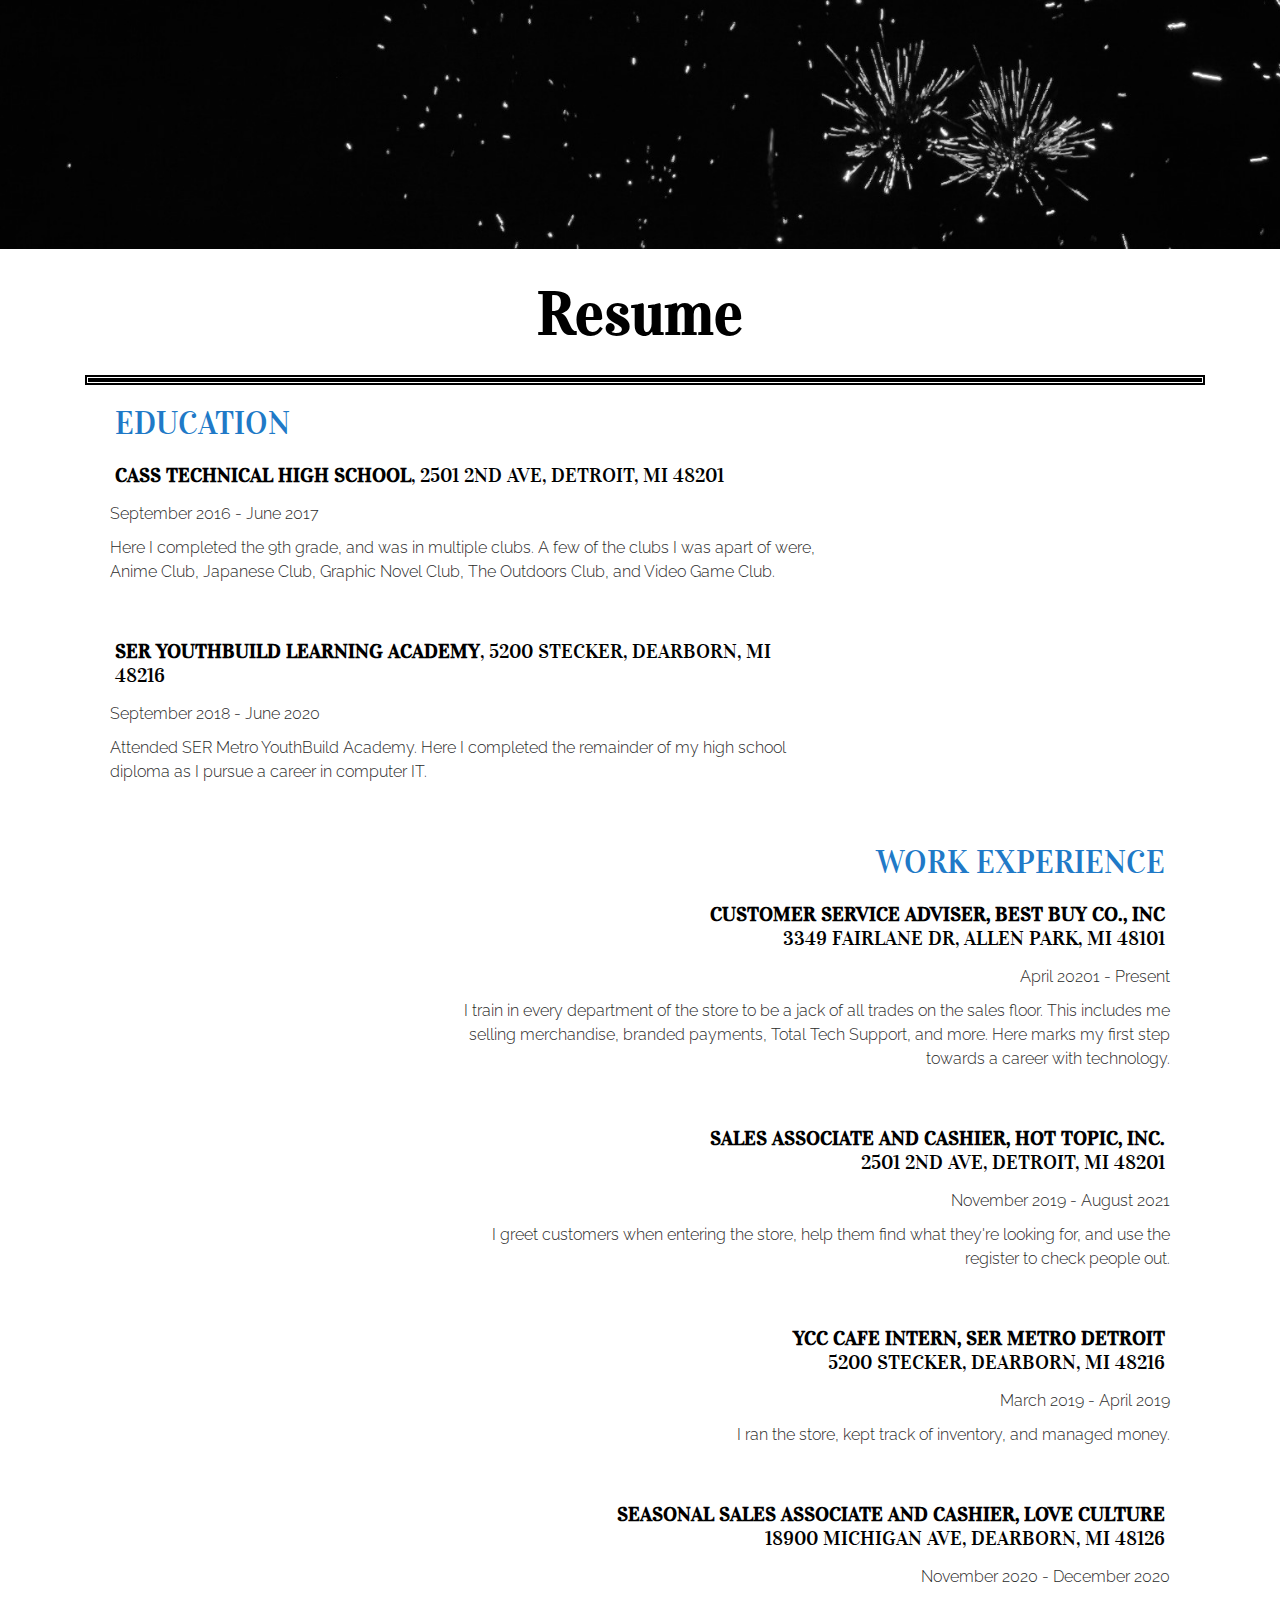
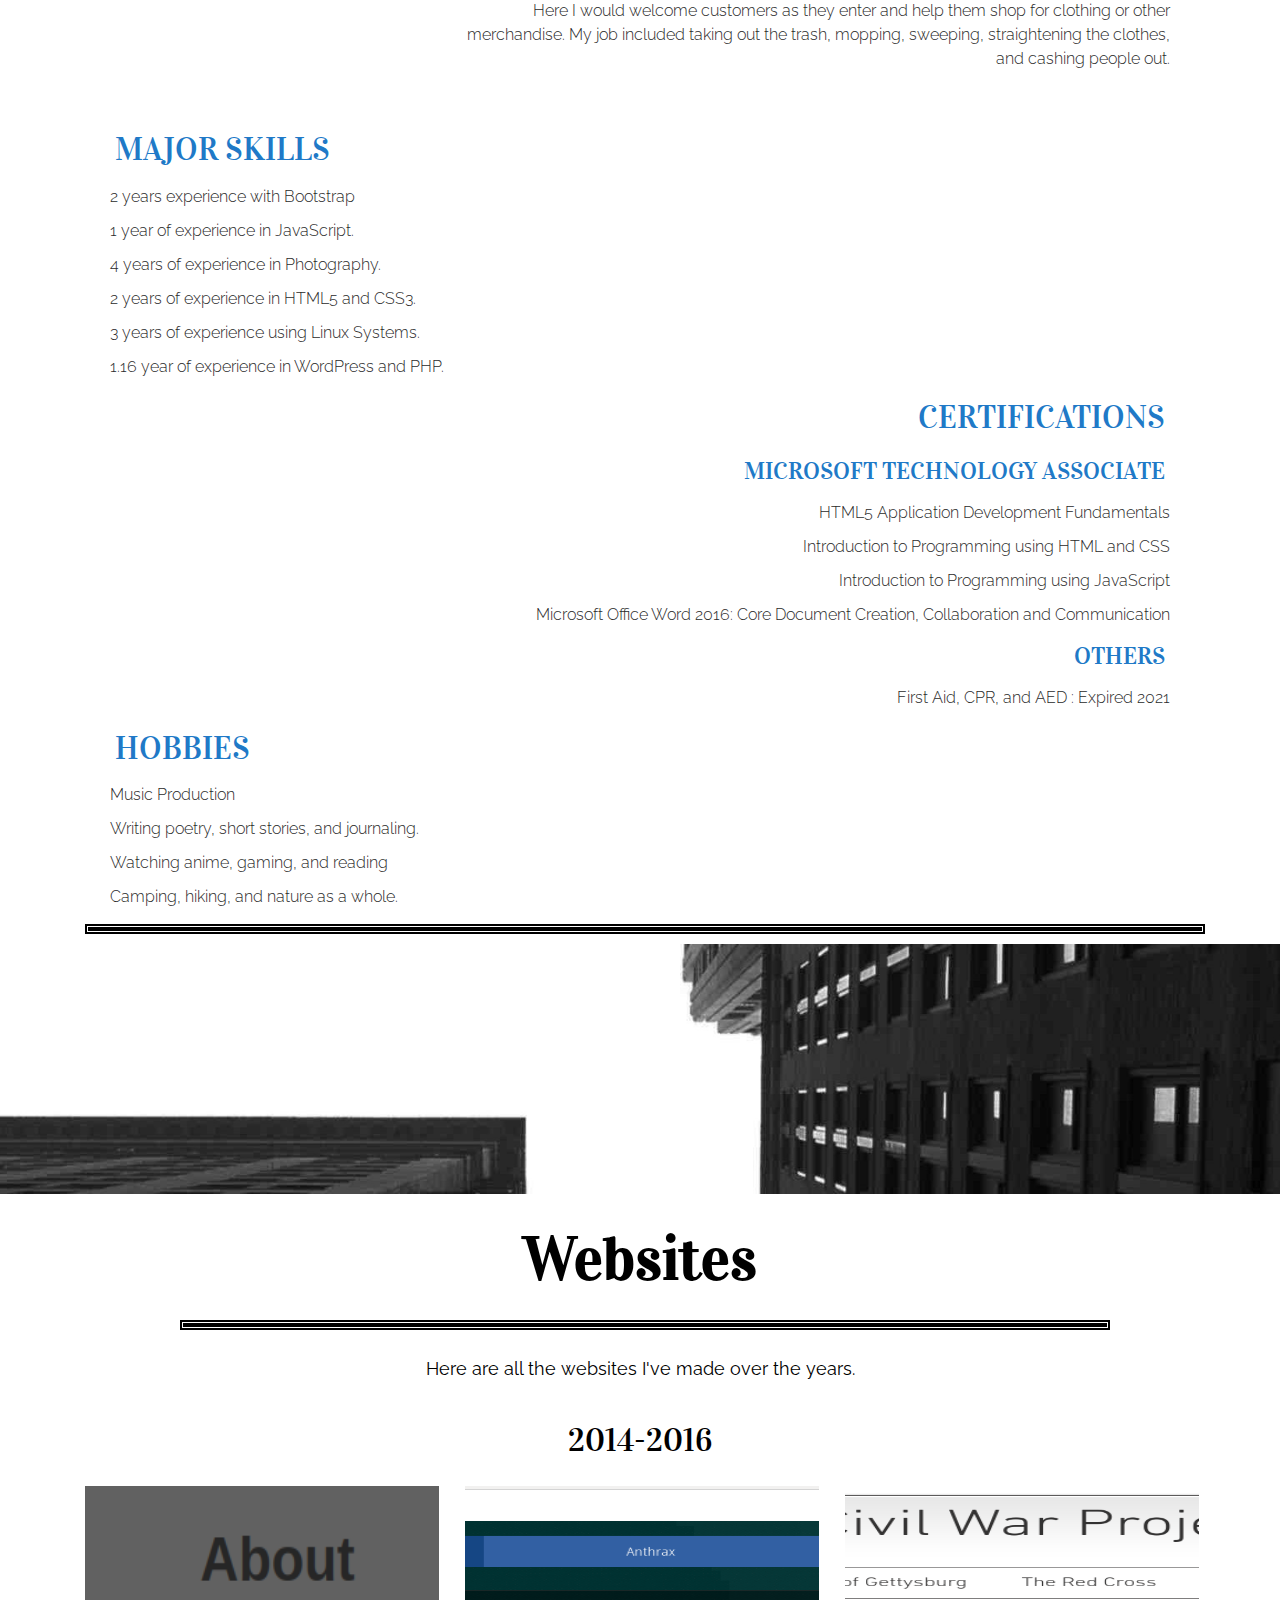
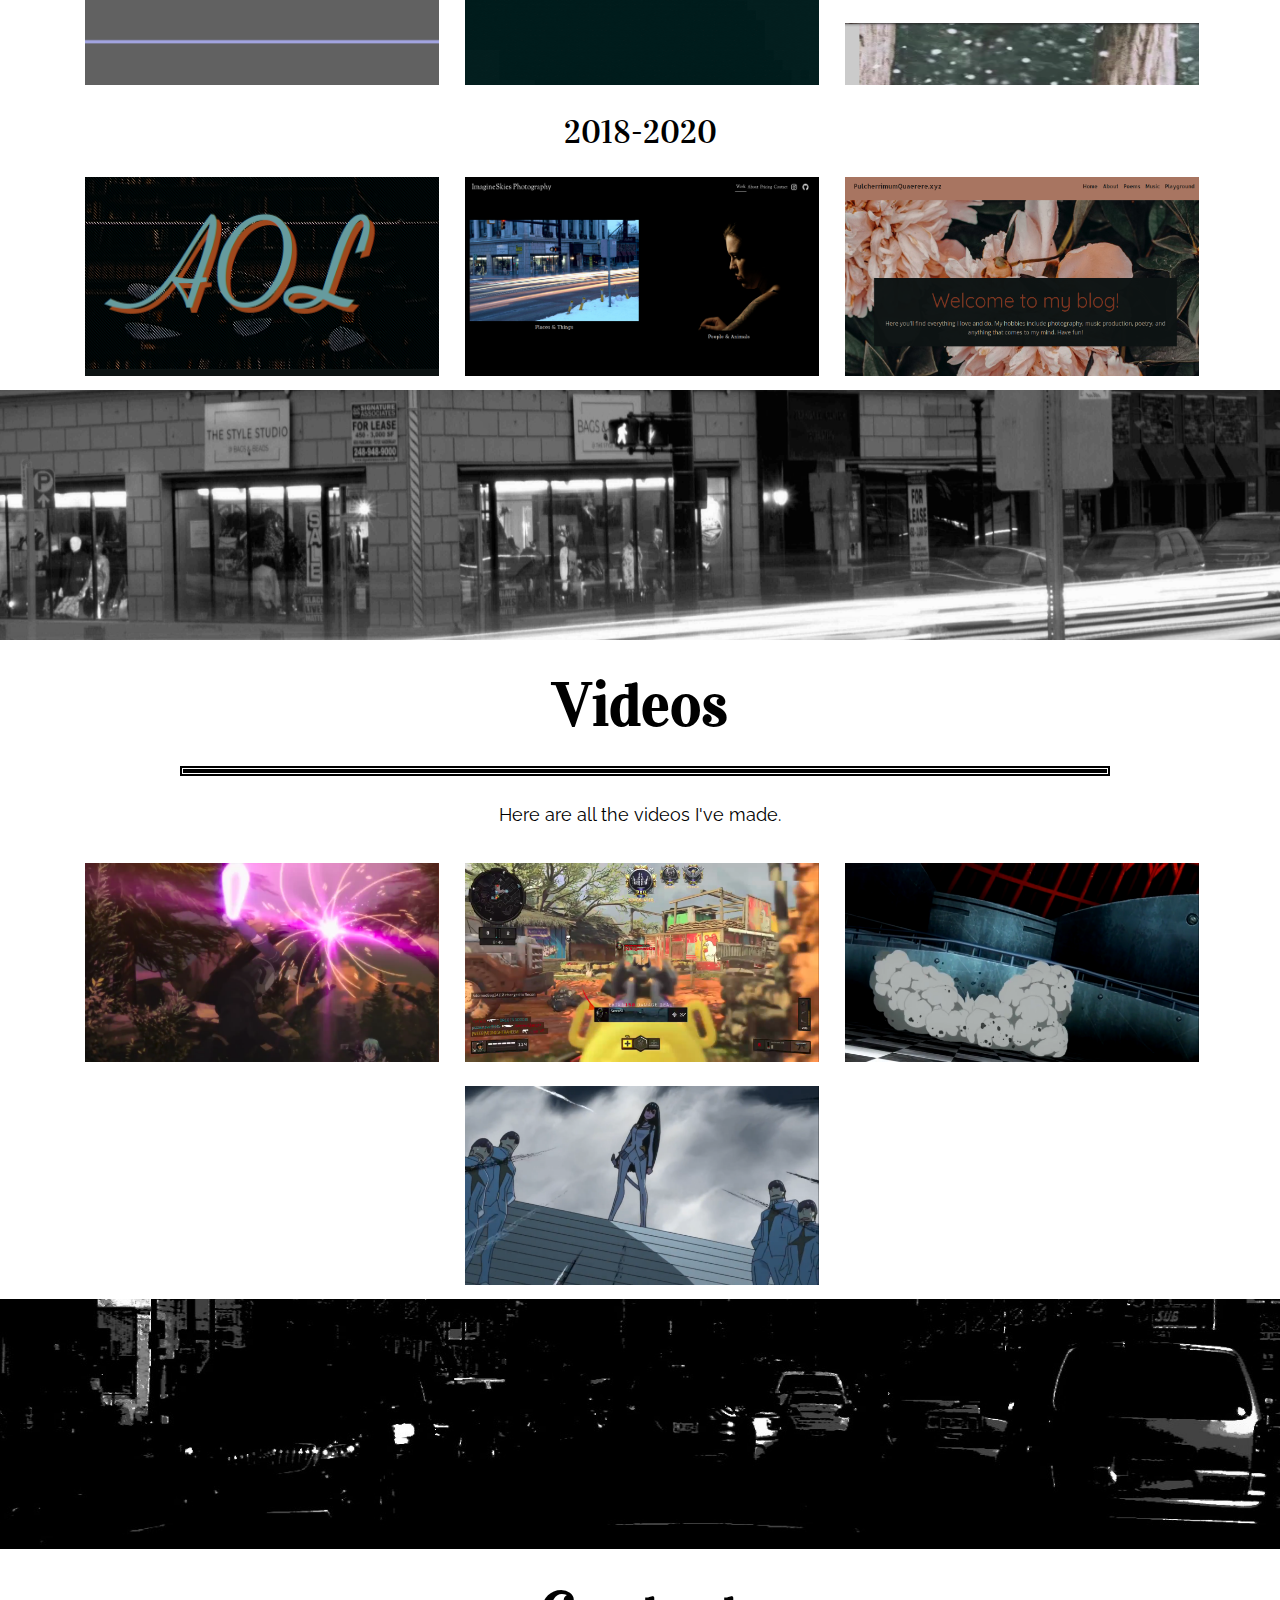
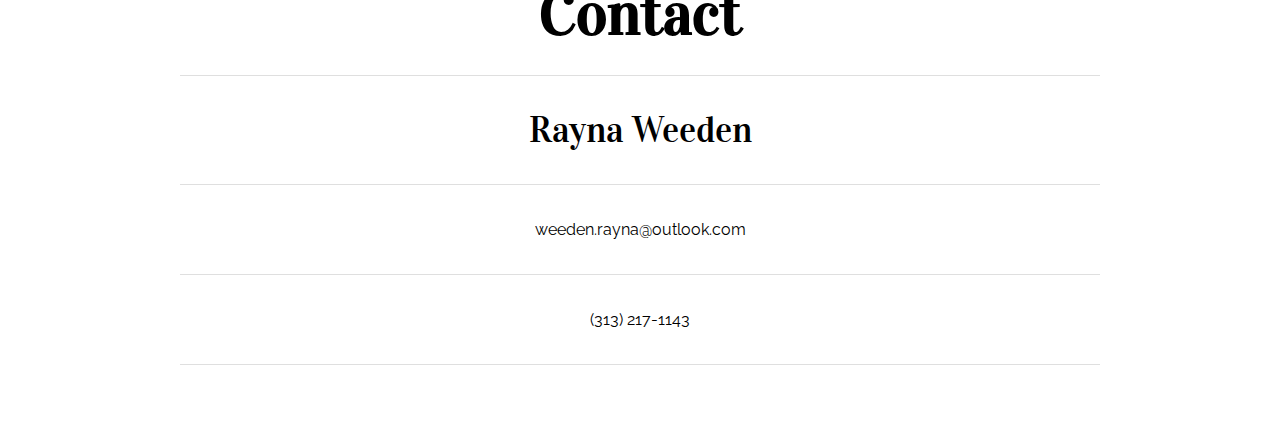
==== commit 691707d5: "1) Replaced stock photos with my own. 2) Seperated Projects, creating Videos and Websites." ====
--- a/index.html
+++ b/index.html
@@ -142,89 +142,7 @@
     </section>
 
     <div>
-      <img class="imgDivider" src="img/Canva-Low_Angle_View_of_Sky.jpg" alt="...">
-      <!--Photo by Pixabay-->
-    </div>
-
-    <section id="projects">
-      <div class="container">
-        <div class="row">
-          <div class="col-lg-10 mx-auto">
-            <h2 style="font-weight: 600;">Projects</h2>
-            <hr>
-            <p>Here are all the websites and videos I've made, and decited to showcase here.</p>
-          </div>
-        </div>
-        <div id="inner-projects" class="row">
-          <div class="col-sm-4">
-            <h5 class="projectTitle">Lions Inside AMV</h5>
-            <a href="projects/lionsinside.html">
-              <img class="projectIcon" src="img/projects/LionsInside.png" alt="" height="199" width="354">
-              <div class="projectOverlay">
-                  <h5 class="projectOverlayTitle">Lions Inside AMV</h5>
-              </div>
-            </a>
-          </div>
-          <div class="col-sm-4">
-            <h5 class="projectTitle">Midnight Gameplay</h5>
-            <a href="projects/lonewolf.html">
-              <img class="projectIcon" src="img/projects/Lonewolf.png" alt="" height="199" width="354">
-              <div class="projectOverlay">
-                <h5 class="projectOverlayTitle">Midnight Gameplay</h5>
-              </div>
-            </a>
-          </div>
-          <div class="col-sm-4">
-            <h5 class="projectTitle">Cloak & Dagger AMV</h5>
-            <a href="projects/cloakdagger.html">
-              <img class="projectIcon" src="img/projects/Cloak&Dagger.png" alt="" height="199" width="354">
-              <div class="projectOverlay">
-                <h5 class="projectOverlayTitle">Cloak & Dagger AMV</h5>
-              </div>
-            </a>
-          </div>
-          <div class="col-sm-4">
-            <h5 class="projectTitle">Reserve (AMV)</h5>
-            <a href="projects/killlakill.html">
-              <img class="projectIcon" src="img/projects/KillLAKILL.png" alt="..." height="199" width="354">
-              <div class="projectOverlay">
-                <h5 class="projectOverlayTitle">Reserve AMV</h5>
-              </div>
-            </a>
-          </div>
-          <div class="col-sm-4">
-            <h5 class="projectTitle">Tumblr About Page</h5>
-            <a href="projects/tumblraboutpage.html">
-              <img class="projectIcon" src="img/projects/1.png" alt="..." height="199" width="354">
-              <div class="projectOverlay">
-                <h5 class="projectOverlayTitle">Tumblr About Page</h5>
-              </div>
-            </a>
-          </div>
-          <div class="col-sm-4">
-            <h5 class="projectTitle">Human Diseases Research Projects</h5>
-            <a href="projects/hdrp.html">
-              <img class="projectIcon" src="img/projects/2.png" alt="..." height="199" width="354">
-              <div class="projectOverlay">
-                <h5 class="projectOverlayTitle">Human Diseases Research Projects</h5>
-              </div>
-            </a>
-          </div>
-          <div class="col-sm-4 mx-auto">
-            <h5 class="projectTitle">Civil War Project</h5>
-            <a href="projects/cwp.html">
-              <img class="projectIcon" src="img/projects/3.png" alt="..." height="199" width="354">
-              <div class="projectOverlay">
-                <h5 class="projectOverlayTitle">Civil War Project</h5>
-              </div>
-            </a>
-          </div>
-        </div>
-      </div>
-    </section>
-
-    <div>
-      <img class="imgDivider" src="img/Canva-Empty_Concrete_Building_Near_Road.jpg" alt="...">
+      <img class="imgDivider" src="img/DSC_0151.jpg" alt="...">
       <!--Photo by Pixabay-->
     </div>
 
@@ -234,7 +152,7 @@
           <div class="col-lg-10 mx-auto">
             <h2 style="font-weight: 600;">Photos</h2>
             <hr>
-            <p>One of my biggest hobbies is Photography, and I like to think I'm pretty good.</p>
+            <p class="sectionParagraph">One of my biggest hobbies is Photography, and I like to think I'm pretty good.</p>
           </div>
           <div id="carouselControls" class="carousel slide col-lg-10 mx-auto" data-ride="carousel">
             <div class="carousel-inner">
@@ -275,7 +193,7 @@
 
 
     <div>
-      <img class="imgDivider" src="img/Canva-Greyscale_Photography_of_Banana_Trees.jpg" alt="...">
+      <img class="imgDivider" src="img/Polka Dot Silo.jpg" alt="...">
       <!-- Photo by Julia Zolotova -->
     </div>
 
@@ -285,7 +203,7 @@
           <div class="col-lg-10 mx-auto">
             <h2 style="font-weight: 600">Music</h2>
             <hr>
-            <p>This is a playlist of all the music I've made. Through the 6th grade till the 9th I had a love for making music. Now I've moved on to other things but I still like to let people know about it.</p>
+            <p class="sectionParagraph">This is a playlist of all the music I've made. Through the 6th grade till the 9th I had a love for making music. Now I've moved on to other things but I still like to let people know about it.</p>
           </div>
           <div class="col-lg-10 mx-auto">
             <iframe class="soundcloud" allow="autoplay"
@@ -296,7 +214,7 @@
     </section>
 
     <div>
-      <img class="imgDivider" src="img/Canva-Grayscale_Photography_of_Building.jpg" alt="...">
+      <img class="imgDivider" src="img/DSC_4585.jpg" alt="...">
       <!--Photo by Pixabay-->
     </div>
 
@@ -409,7 +327,141 @@
     </section>
 
     <div>
-      <img class="imgDivider" src="img/Canva-Grayscale_Photography_of_Pedestal_Balustrade.jpg" alt="...">
+      <img class="imgDivider" src="img/Buildings2.jpg" alt="...">
+      <!--Photo by Pixabay-->
+    </div>
+
+    <section id="websites">
+      <div class="container">
+        <div class="row">
+          <div class="col-lg-10 mx-auto">
+            <h2 style="font-weight: 600;">Websites</h2>
+            <hr>
+            <p class="sectionParagraph">Here are all the websites I've made over the years.</p>
+          </div>
+        </div>
+        <div id="inner-projects" class="row">
+          <div class="col-lg-10 mx-auto">
+            <h4 class="resumeSubTitles text-center" style="color:black">2014-2016</h4>
+          </div>
+          <div class="col-sm-4">
+            <h5 class="projectTitle">Tumblr About Page</h5>
+            <a href="projects/tumblraboutpage.html">
+              <img class="projectIcon" src="img/projects/1.png" alt="..." height="199" width="354">
+              <div class="projectOverlay">
+                <h5 class="projectOverlayTitle">Tumblr About Page</h5>
+              </div>
+            </a>
+          </div>
+          <div class="col-sm-4">
+            <h5 class="projectTitle">Human Diseases Research Projects</h5>
+            <a href="projects/hdrp.html">
+              <img class="projectIcon" src="img/projects/2.png" alt="..." height="199" width="354">
+              <div class="projectOverlay">
+                <h5 class="projectOverlayTitle">Human Diseases Research Projects</h5>
+              </div>
+            </a>
+          </div>
+          <div class="col-sm-4">
+            <h5 class="projectTitle">Civil War Project</h5>
+            <a href="projects/cwp.html">
+              <img class="projectIcon" src="img/projects/3.png" alt="..." height="199" width="354">
+              <div class="projectOverlay">
+                <h5 class="projectOverlayTitle">Civil War Project</h5>
+              </div>
+            </a>
+          </div>
+          <div class="col-lg-10 mx-auto">
+            <h4 class="resumeSubTitles text-center" style="color:black">2018-2020</h4>
+          </div>
+          <div class="col-sm-4">
+            <h5 class="projectTitle">An Open Letter</h5>
+            <a href="https://imagineskies.github.io/An-Open-Letter/index.html">
+              <img class="projectIcon" src="img/projects/aol.png" alt="..." height="199" width="354">
+              <div class="projectOverlay">
+                <h5 class="projectOverlayTitle">An Open Letter</h5>
+              </div>
+            </a>
+          </div>
+          <div class="col-sm-4">
+            <h5 class="projectTitle">ImagineSkies Photography</h5>
+            <a href="https://imagineskies.media">
+              <img class="projectIcon" src="img/projects/photography.png" alt="..." height="199" width="354">
+              <div class="projectOverlay">
+                <h5 class="projectOverlayTitle">ImagineSkies Photography</h5>
+              </div>
+            </a>
+          </div>
+          <div class="col-sm-4">
+            <h5 class="projectTitle">Pulcherrimum Quaerere</h5>
+            <a href="https://pulcherrimumquaerere.xyz">
+              <img class="projectIcon" src="img/projects/pulcher.png" alt="..." height="199" width="354">
+              <div class="projectOverlay">
+                <h5 class="projectOverlayTitle">Pulcherrimum Quaerere</h5>
+              </div>
+            </a>
+          </div>
+        </div>
+      </div>
+    </section>
+
+    <div>
+      <img class="imgDivider" src="img/Light Painting in Ferndale.jpg" alt="...">
+      <!--Photo by Pixabay-->
+    </div>
+
+    <section id="videos">
+      <div class="container">
+        <div class="row">
+          <div class="col-lg-10 mx-auto">
+            <h2 style="font-weight: 600;">Videos</h2>
+            <hr>
+            <p class="sectionParagraph">Here are all the videos I've made.</p>
+          </div>
+        </div>
+        <div id="inner-projects" class="row">
+          <div class="col-sm-4">
+            <h5 class="projectTitle">Lions Inside AMV</h5>
+            <a href="projects/lionsinside.html">
+              <img class="projectIcon" src="img/projects/LionsInside.png" alt="" height="199" width="354">
+              <div class="projectOverlay">
+                  <h5 class="projectOverlayTitle">Lions Inside AMV</h5>
+              </div>
+            </a>
+          </div>
+          <div class="col-sm-4">
+            <h5 class="projectTitle">Midnight Gameplay</h5>
+            <a href="projects/lonewolf.html">
+              <img class="projectIcon" src="img/projects/Lonewolf.png" alt="" height="199" width="354">
+              <div class="projectOverlay">
+                <h5 class="projectOverlayTitle">Midnight Gameplay</h5>
+              </div>
+            </a>
+          </div>
+          <div class="col-sm-4">
+            <h5 class="projectTitle">Cloak & Dagger AMV</h5>
+            <a href="projects/cloakdagger.html">
+              <img class="projectIcon" src="img/projects/Cloak&Dagger.png" alt="" height="199" width="354">
+              <div class="projectOverlay">
+                <h5 class="projectOverlayTitle">Cloak & Dagger AMV</h5>
+              </div>
+            </a>
+          </div>
+          <div class="col-sm-4 mx-auto">
+            <h5 class="projectTitle">Reserve (AMV)</h5>
+            <a href="projects/killlakill.html">
+              <img class="projectIcon" src="img/projects/KillLAKILL.png" alt="..." height="199" width="354">
+              <div class="projectOverlay">
+                <h5 class="projectOverlayTitle">Reserve AMV</h5>
+              </div>
+            </a>
+          </div>
+        </div>
+      </div>
+    </section>
+
+    <div>
+      <img class="imgDivider" src="img/DSC_0084.jpg" alt="...">
       <!--Photo by Pixabay-->
     </div>
 
--- a/css/cv.css
+++ b/css/cv.css
@@ -185,11 +185,11 @@
 /*____________________________________________________________________________________*/
 /* Sections */
 
-#projects, #about, #contacts, #photos {
+#videos, #websites, #about, #contacts, #photos {
   background-color: #FFFFFF;
   height: auto;
 }
-#projects *, #about *, #contacts * {
+#videos, #websites *, #about *, #contacts * {
   text-align: center;
 }
 #photos, #music {
@@ -200,13 +200,20 @@
   height: 450px;
   border: none;
 }
+
+.sectionParagraph {
+  font-size: 1.8rem;
+}
+
 .socialmedia * {
   padding: 25px;
 }
+
 .fab {
   font-size: 32px;
   color: #000000;
 }
+
 hr {
   width: 100%;
   border-width: 5px;
@@ -253,7 +260,7 @@
   border: 0;
 }
 /*____________________________________________________________________________________*/
-/* Projects */
+/* websites & videos */
 
 .projectTitle {
   display: none;
@@ -265,7 +272,7 @@
   }
 }
 
-#projects .col-sm-4 {
+#websites .col-sm-4, #videos .col-sm-4 {
   position: relative;
   width: 100%;
   margin-left: auto;
@@ -276,7 +283,7 @@
   padding: 0;
 }
 
-#projects .col-sm-4:hover .projectOverlay {
+#websites .col-sm-4:hover .projectOverlay, #videos .col-sm-4:hover .projectOverlay {
   opacity: 1;
 }
 
@@ -310,20 +317,20 @@
   margin: 10px auto;
 }
 
-  #projectIcon .col-sm-4 {
-    position: static;
-    display: block;
-    width: 100%;
-    margin-left: auto !important;
-    margin-right: auto !important;
-  }
+.projectIcon .col-sm-4 {
+  position: static;
+  display: block;
+  width: 100%;
+  margin-left: auto !important;
+  margin-right: auto !important;
+}
 
 @media (min-width: 719px) {
-  #inner-projects {
+  #inner-websites {
     flex-direction: row;
   }
 
-  #projects .col-sm-4 {
+  #websites .col-sm-4, #videos .col-sm-4 {
     flex: 0 0 50%;
     max-width: 50%;
     margin: 0;
@@ -336,11 +343,11 @@
 }
 
 @media (min-width: 1199px) {
-  #inner-projects {
+  #inner-websites {
     flex-direction: row;
   }
 
-  #projects .col-sm-4 {
+  #websites .col-sm-4, #videos .col-sm-4 {
     flex: 0 0 33.333333%;
     max-width: 33.333333%;
     margin: 0;
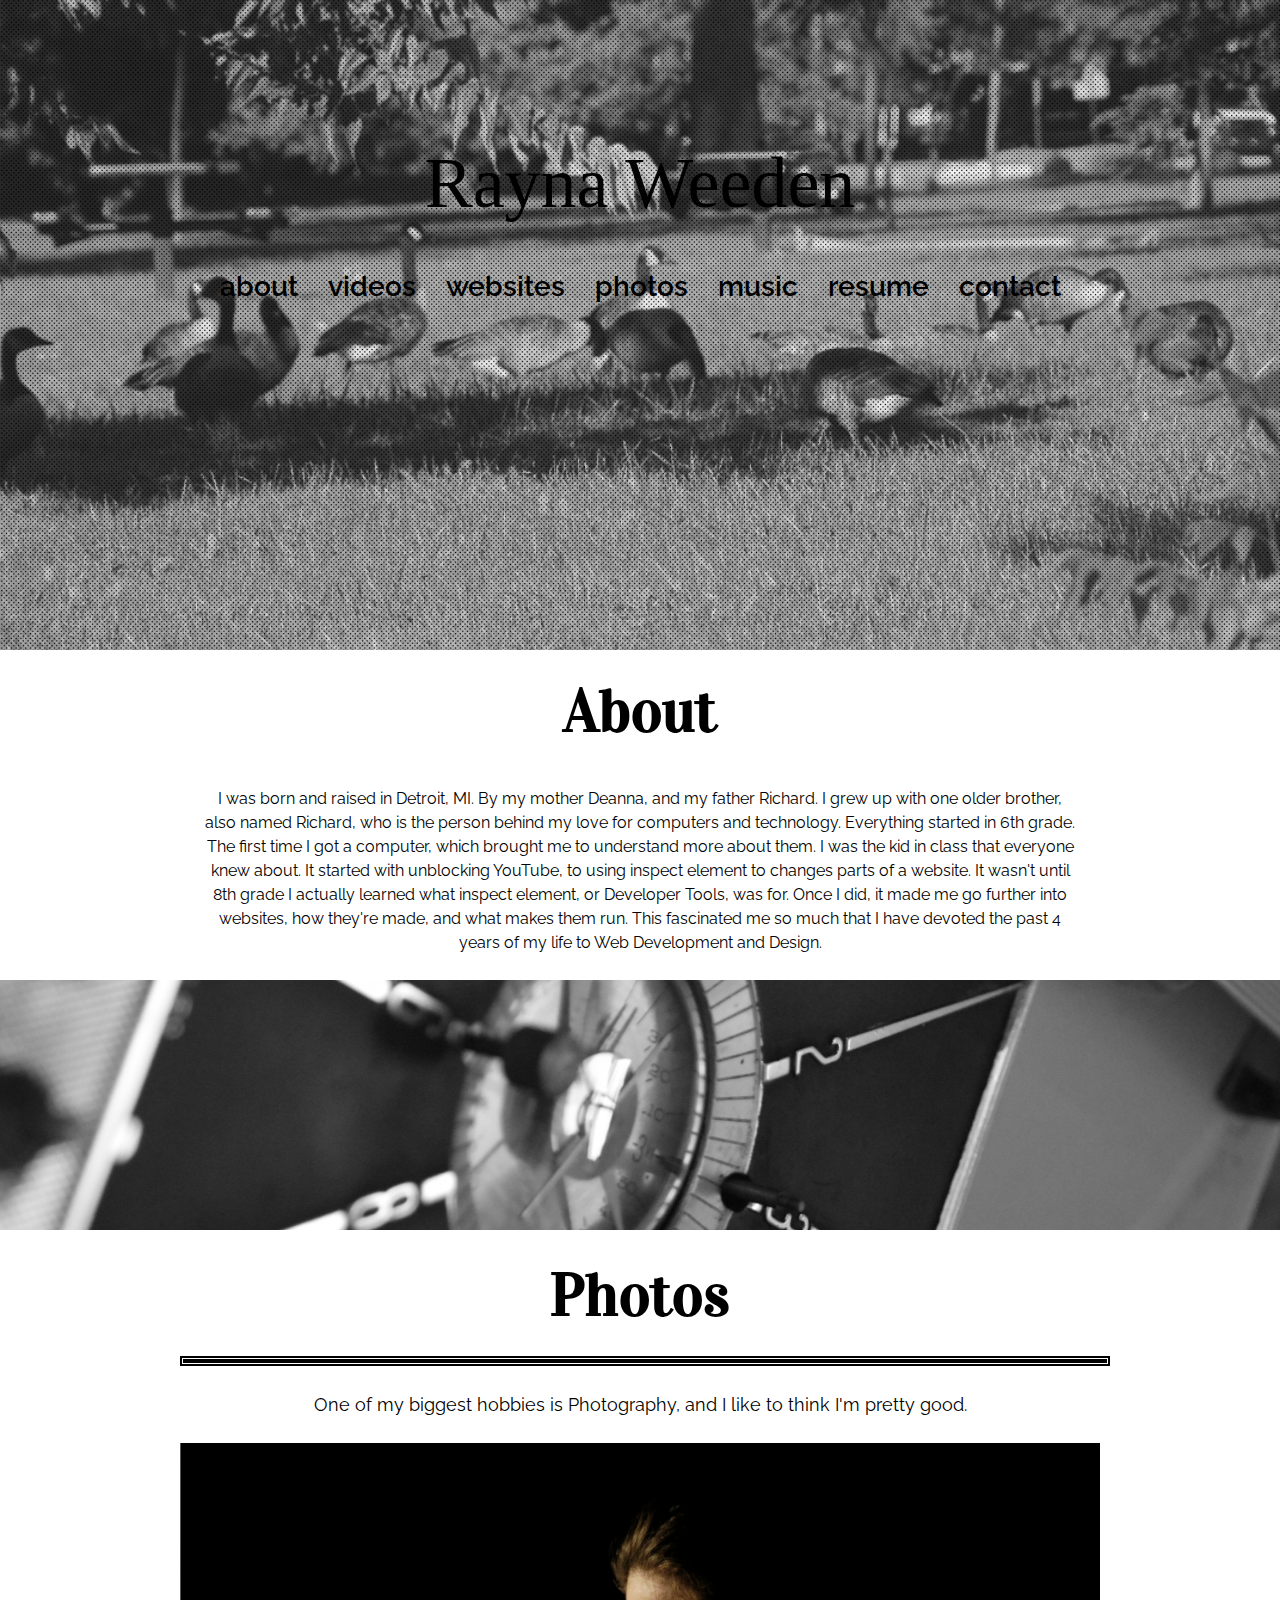
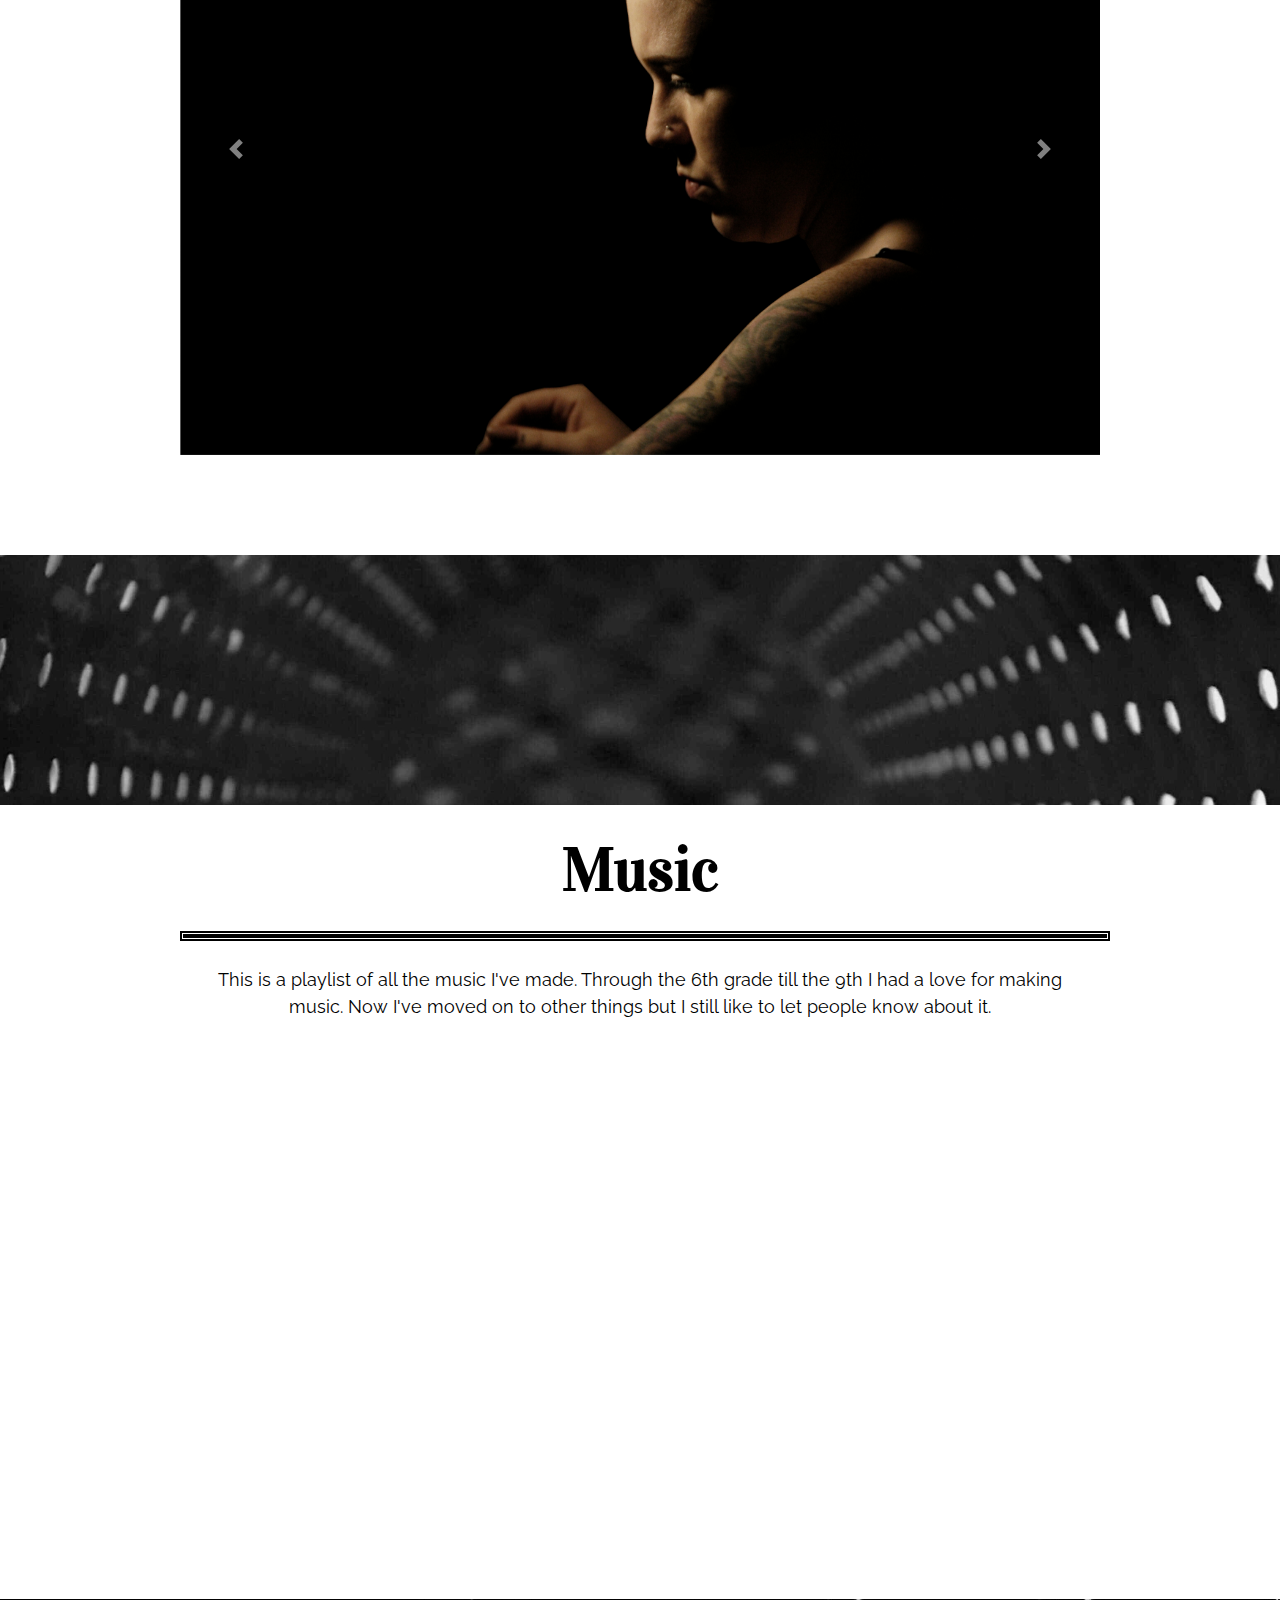
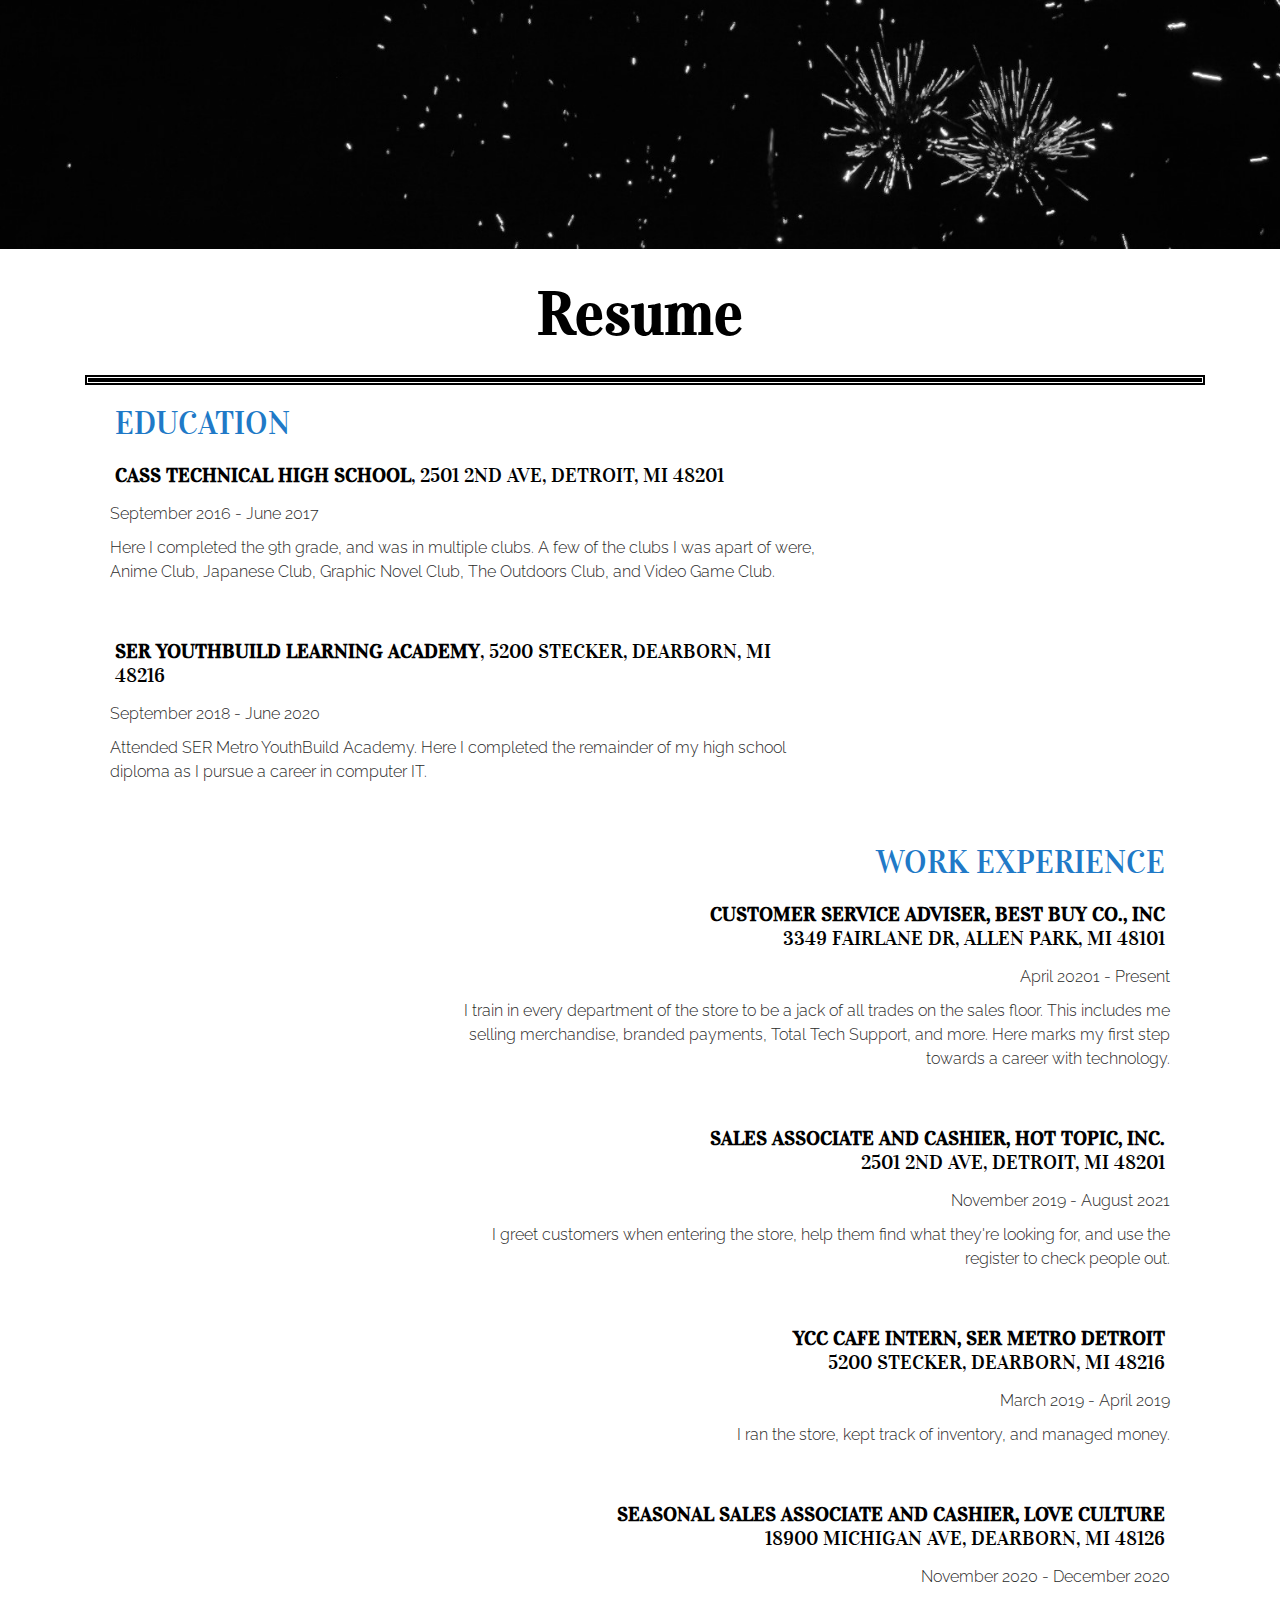
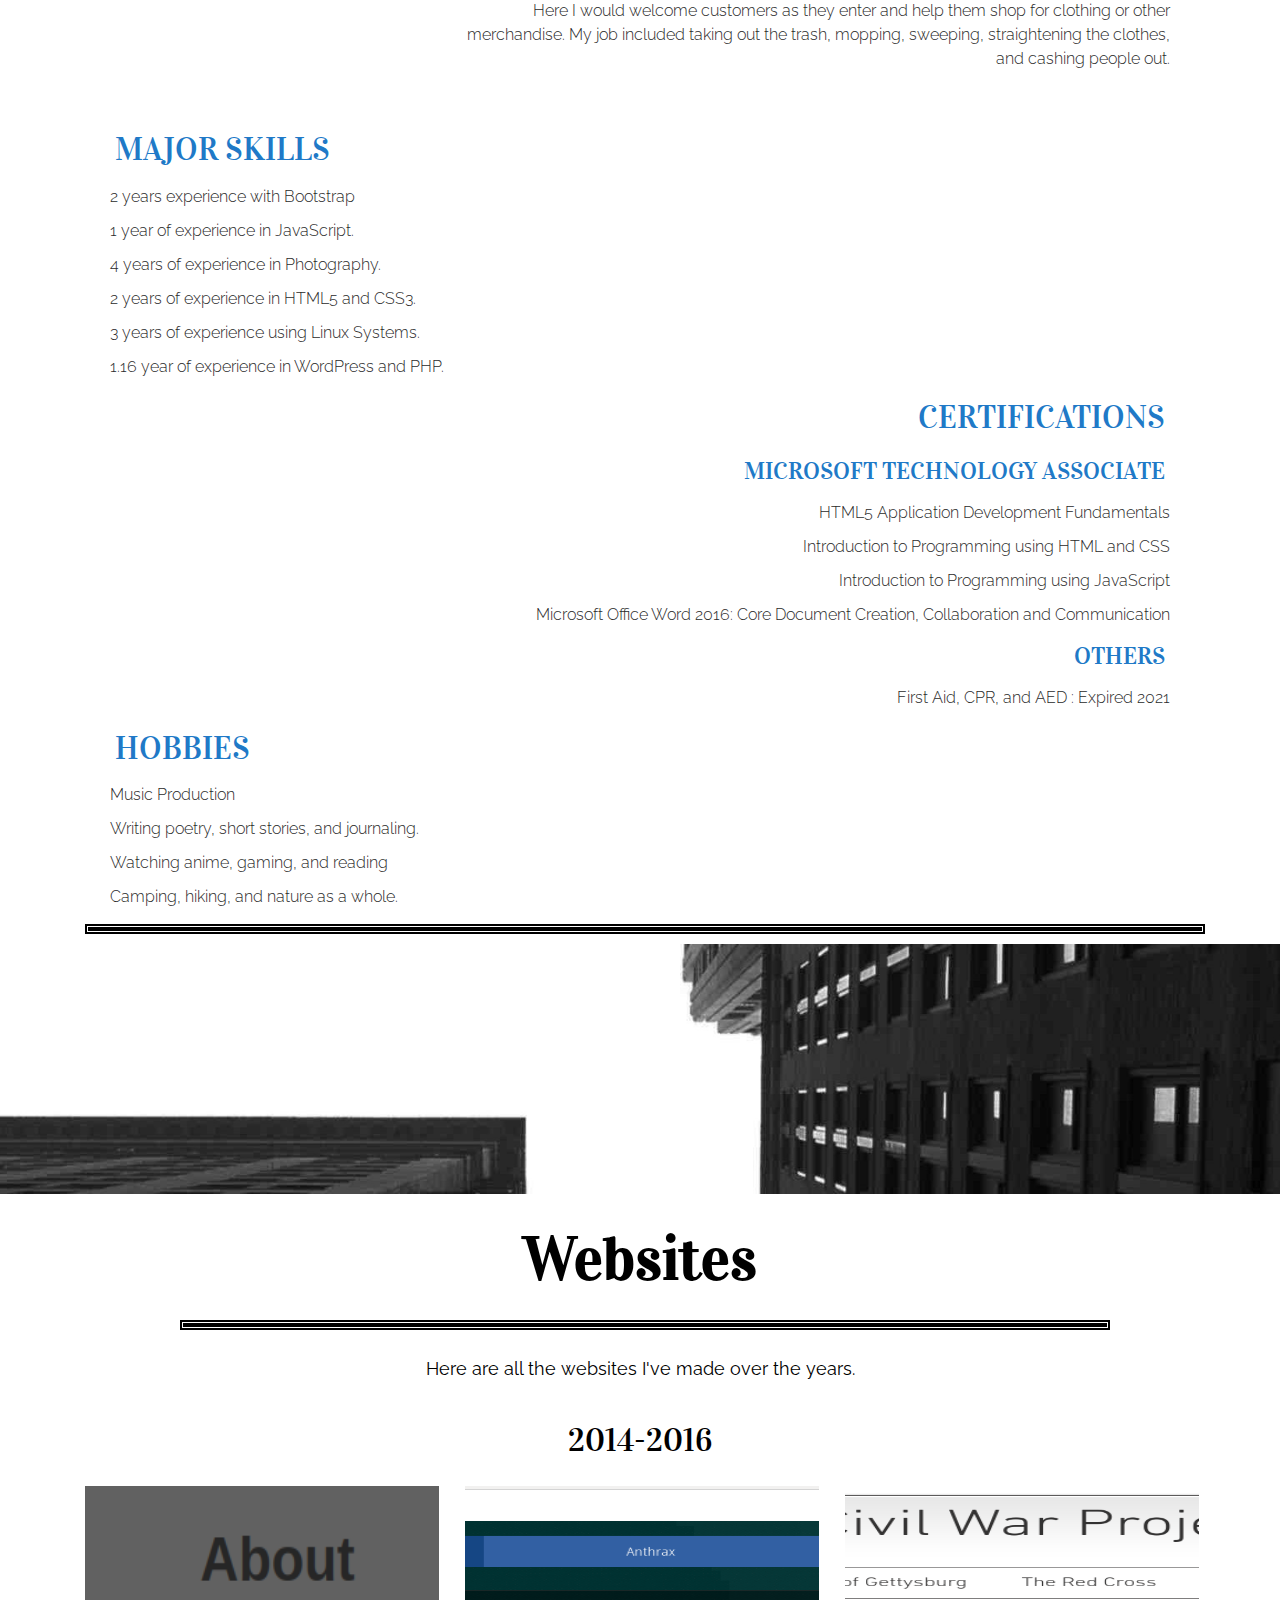
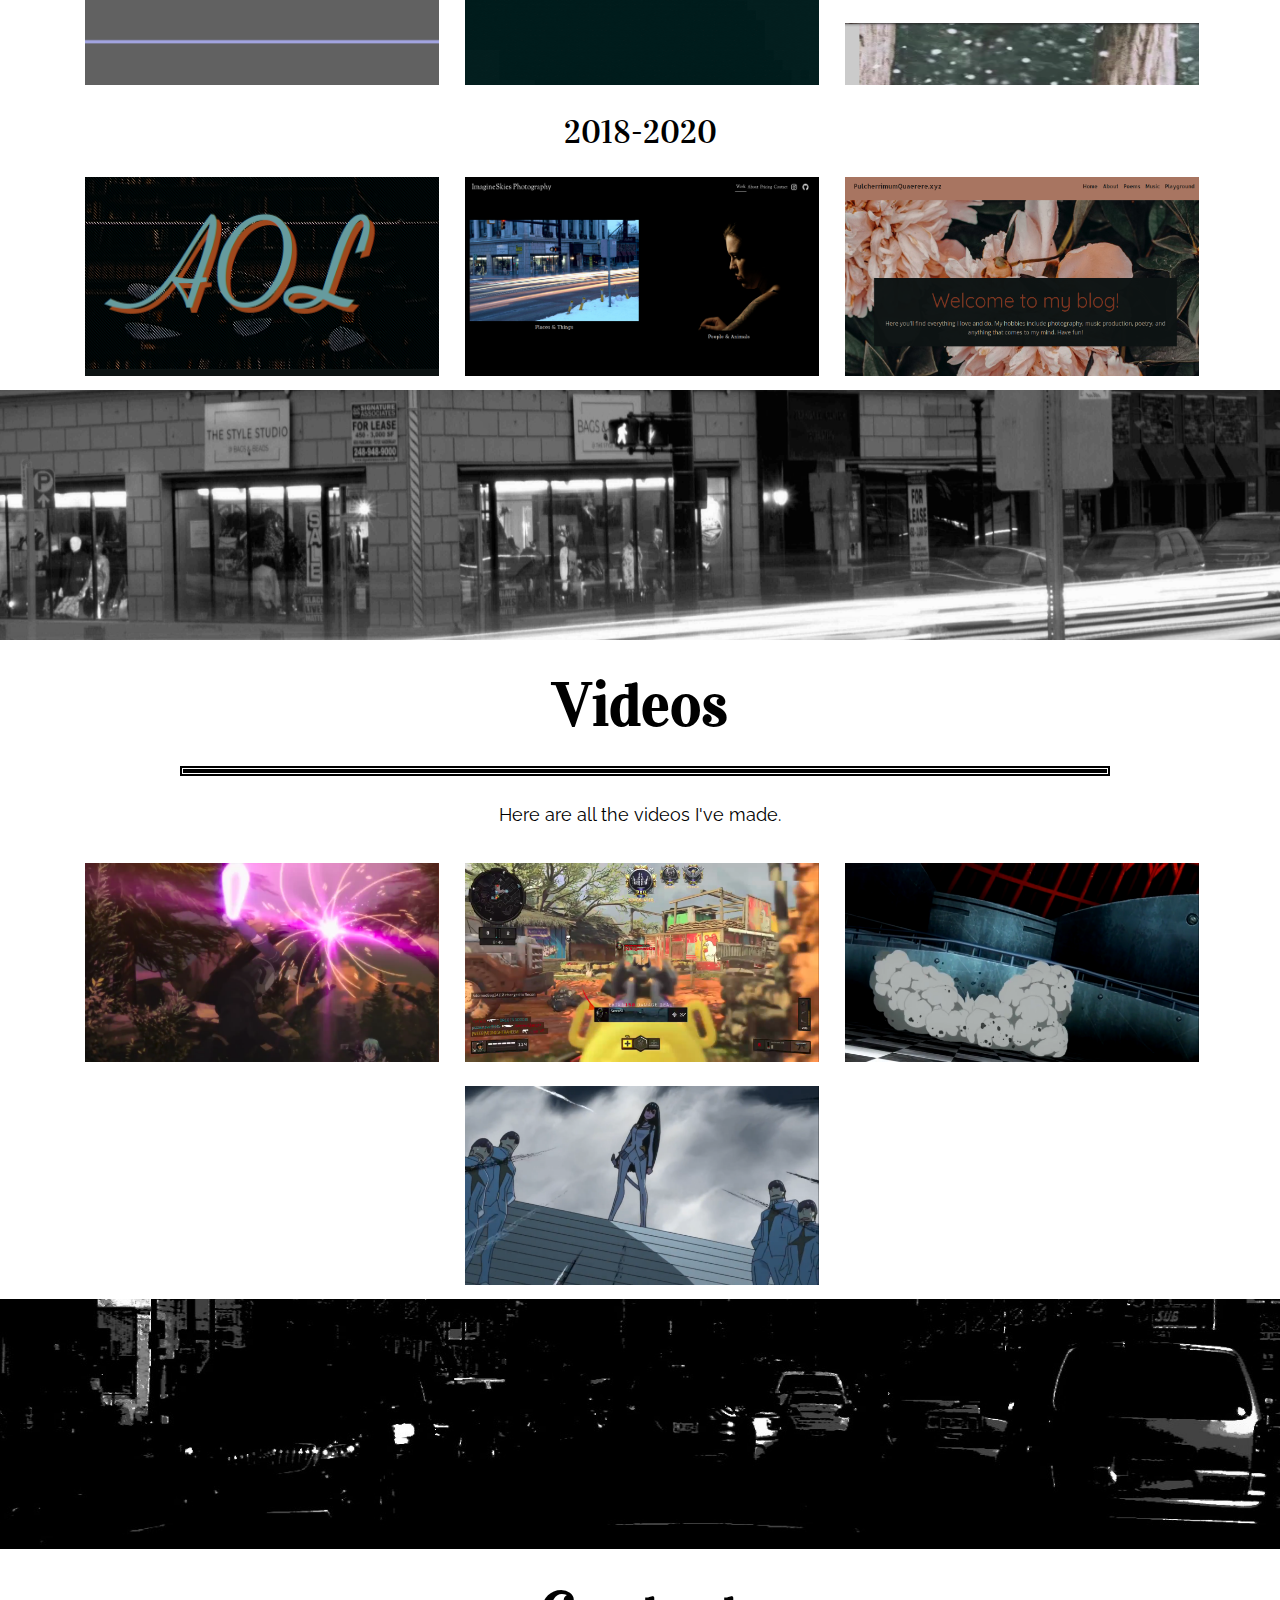
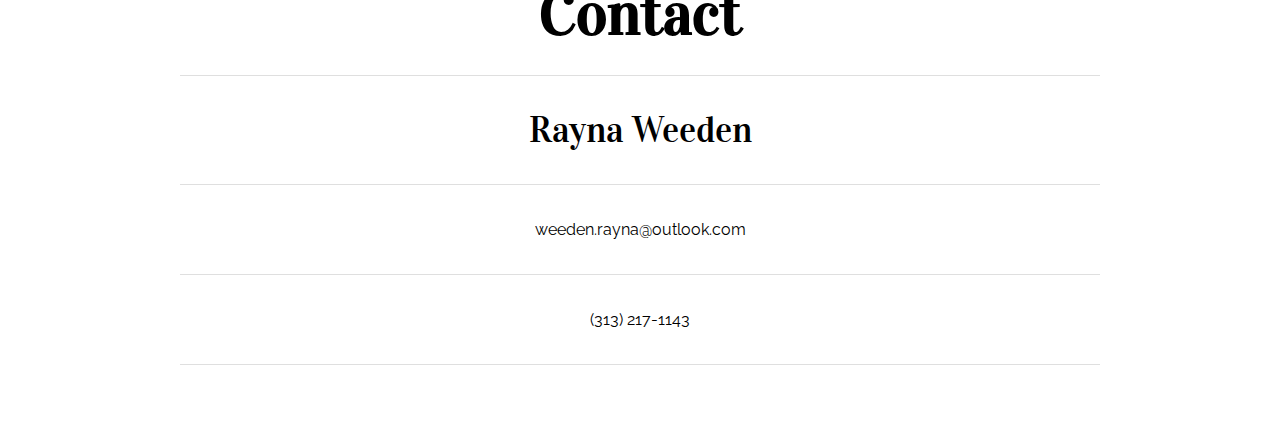
==== commit ac1db401: "Added Images & Menu options" ====
--- a/index.html
+++ b/index.html
@@ -72,14 +72,14 @@
           <div class="col-lg-10 mx-auto">
             <h1>Rayna Weeden</h1>
           </div>
-          <div class="col-lg-10 mx-auto">
+          <div class="col-lg-12 mx-auto">
             <nav id="menuTemp" class="navbar navbar-expand-xl navbar-togglable menuColorBlack">
               <div class="container">
                 <button id="menuButton" class="navbar-toggler collapsed mx-auto" type="button" data-toggle="collapse" data-target="#navbarCollapse" aria-controls="navbarCollapse" aria-expanded="false" aria-label="Toggle navigation">
                   <i id="menuDrop" class="fas fa-bars"></i>
                 </button>
                 <div class="collapse navbar-collapse" id="navbarCollapse">
-                  <ul class="nav navbar-nav mx-auto custom-navbar">
+                  <ul class="nav navbar-nav mx-auto custom-navbar text-center">
 
                     <li class="nav-item">
                       <a class="nav-link sliding-link" href="#about">
@@ -88,8 +88,14 @@
                     </li>
 
                     <li class="nav-item">
-                      <a class="nav-link sliding-link" href="#projects">
-                        projects
+                      <a class="nav-link sliding-link" href="#videos">
+                        videos
+                      </a>
+                    </li>
+
+                    <li class="nav-item">
+                      <a class="nav-link sliding-link" href="#websites">
+                        websites
                       </a>
                     </li>
 
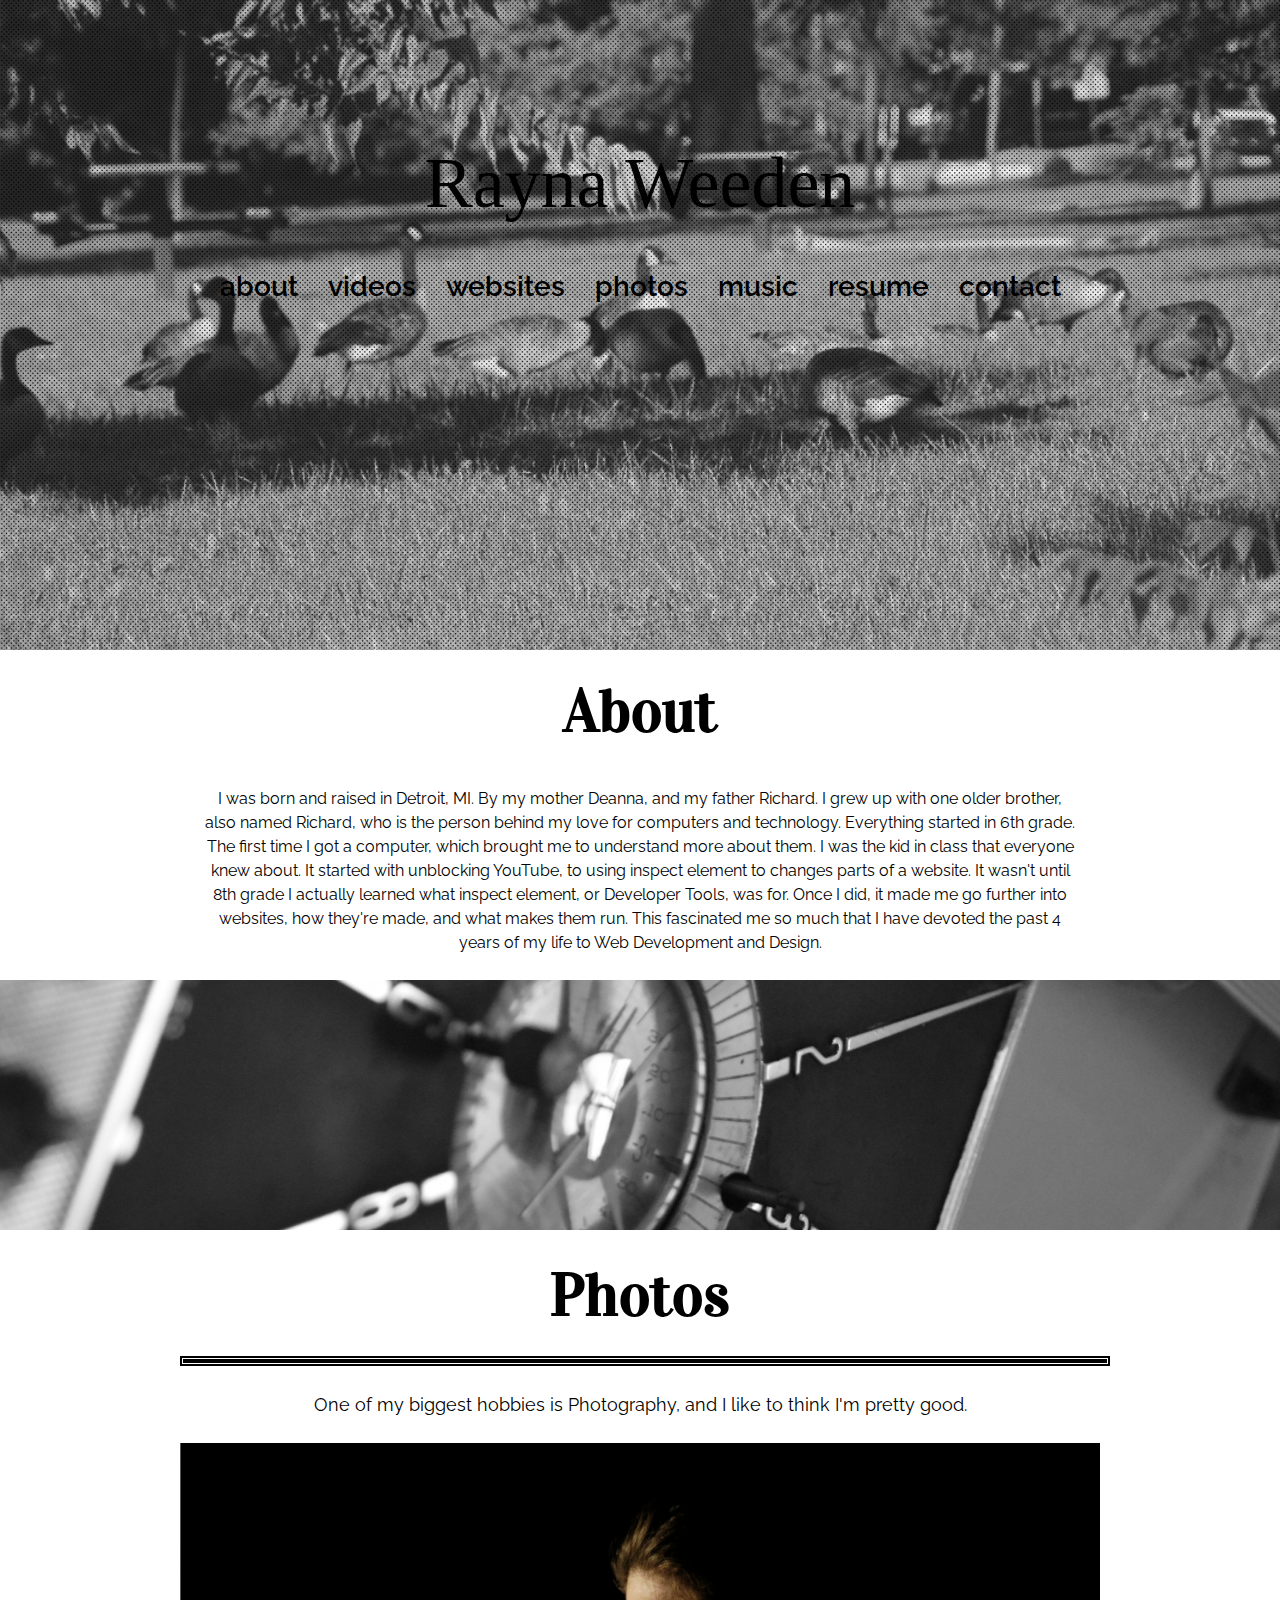
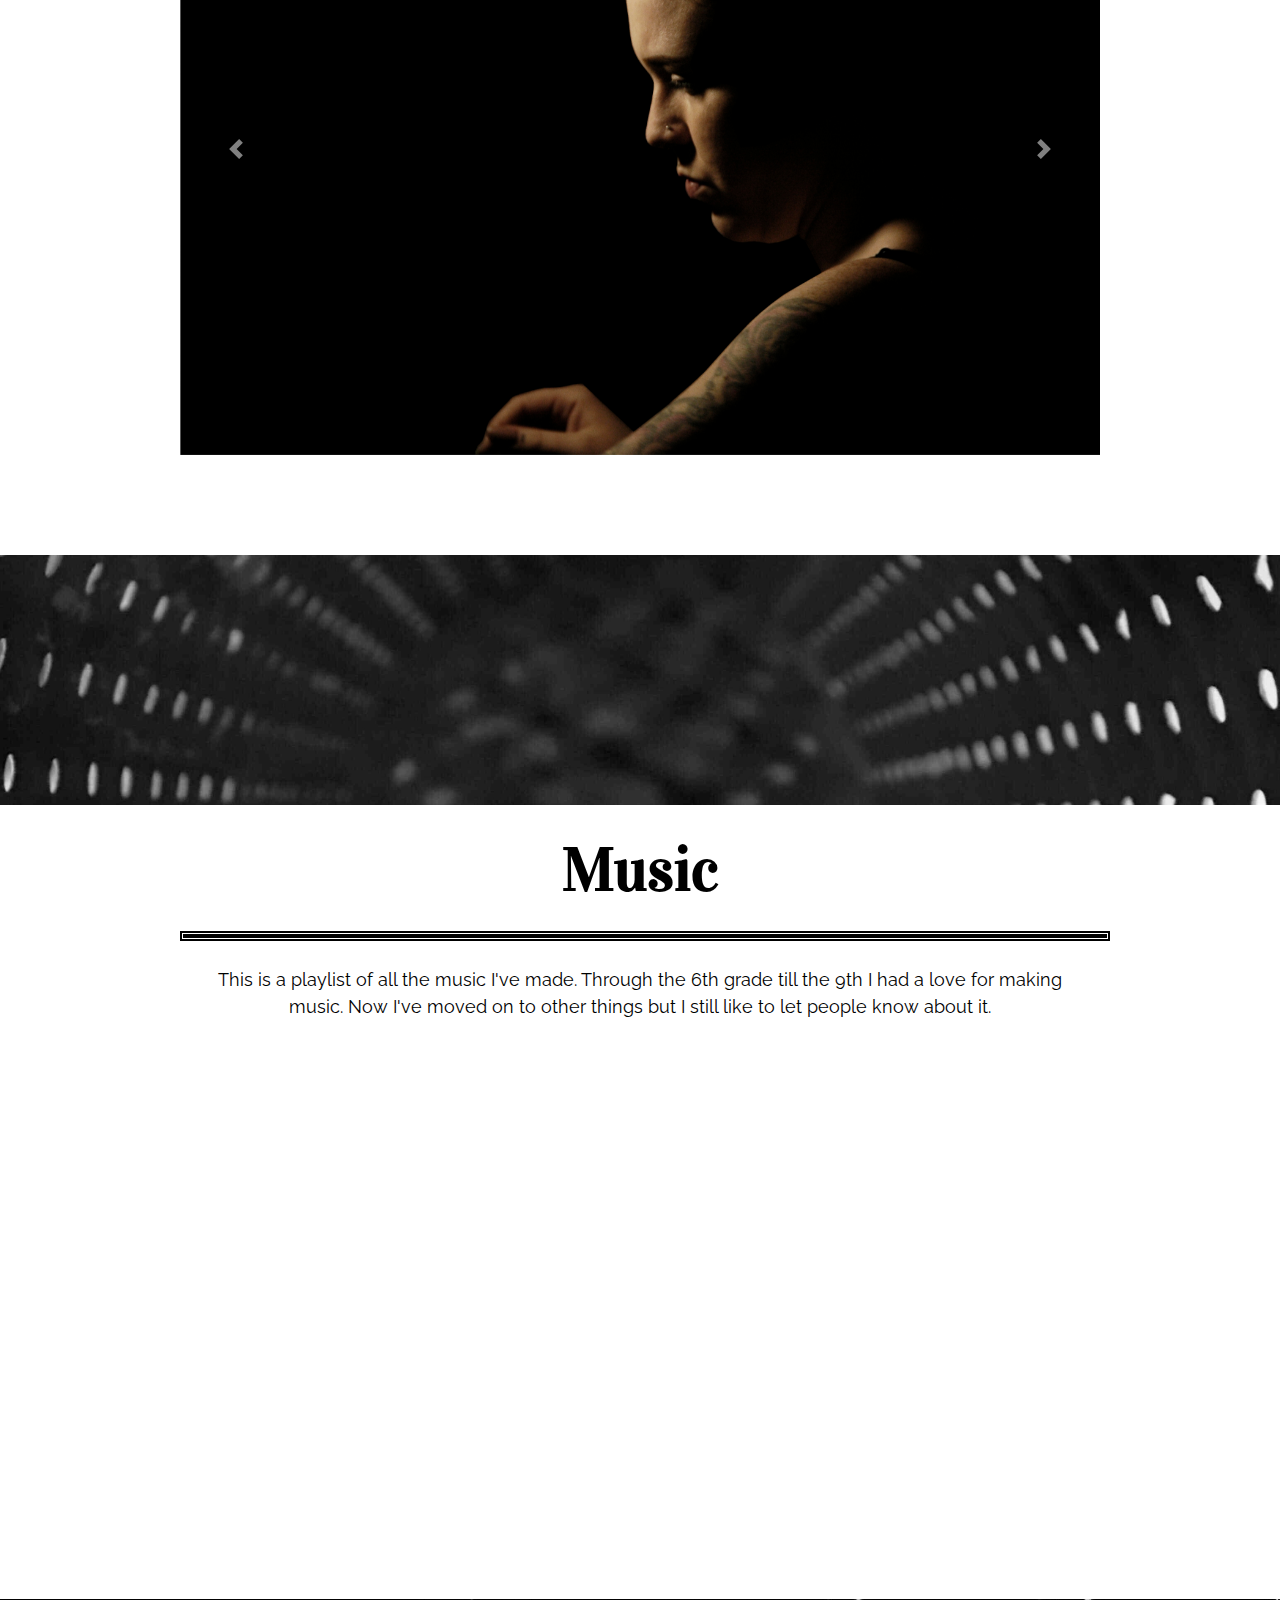
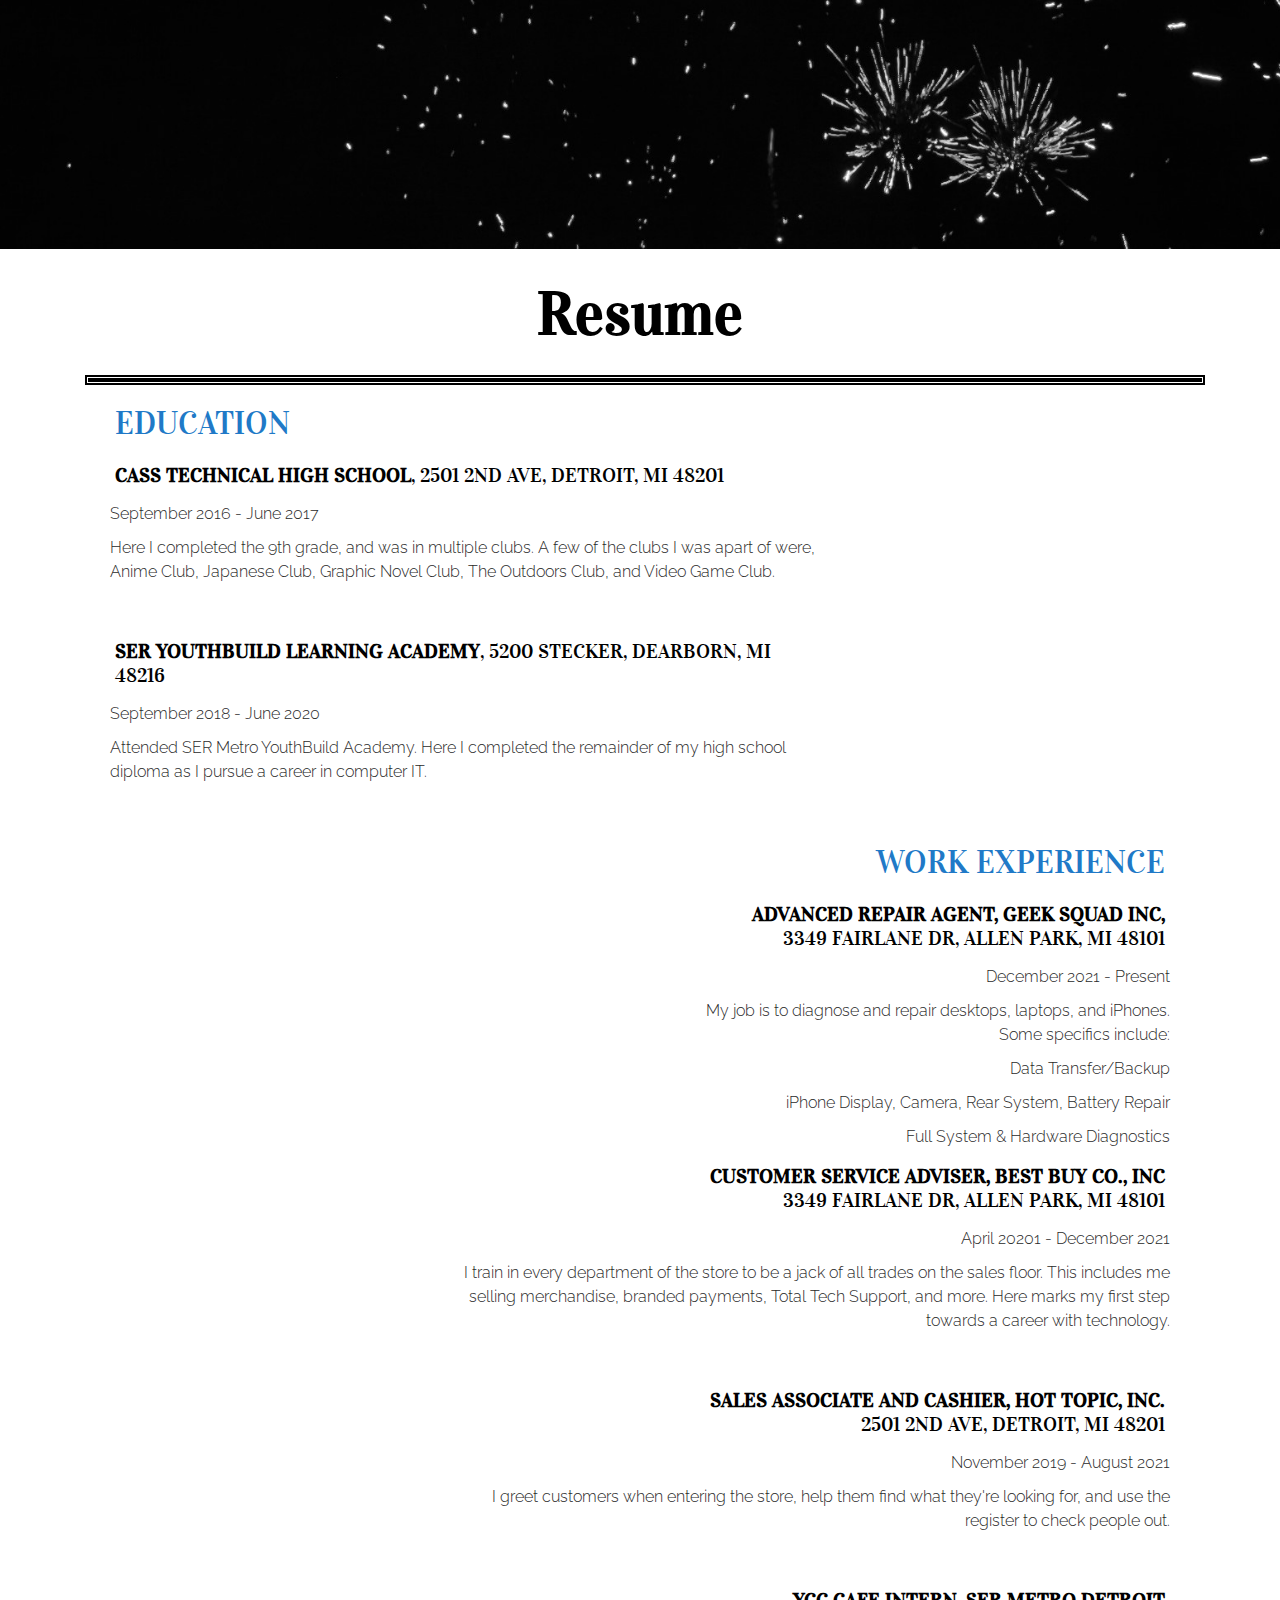
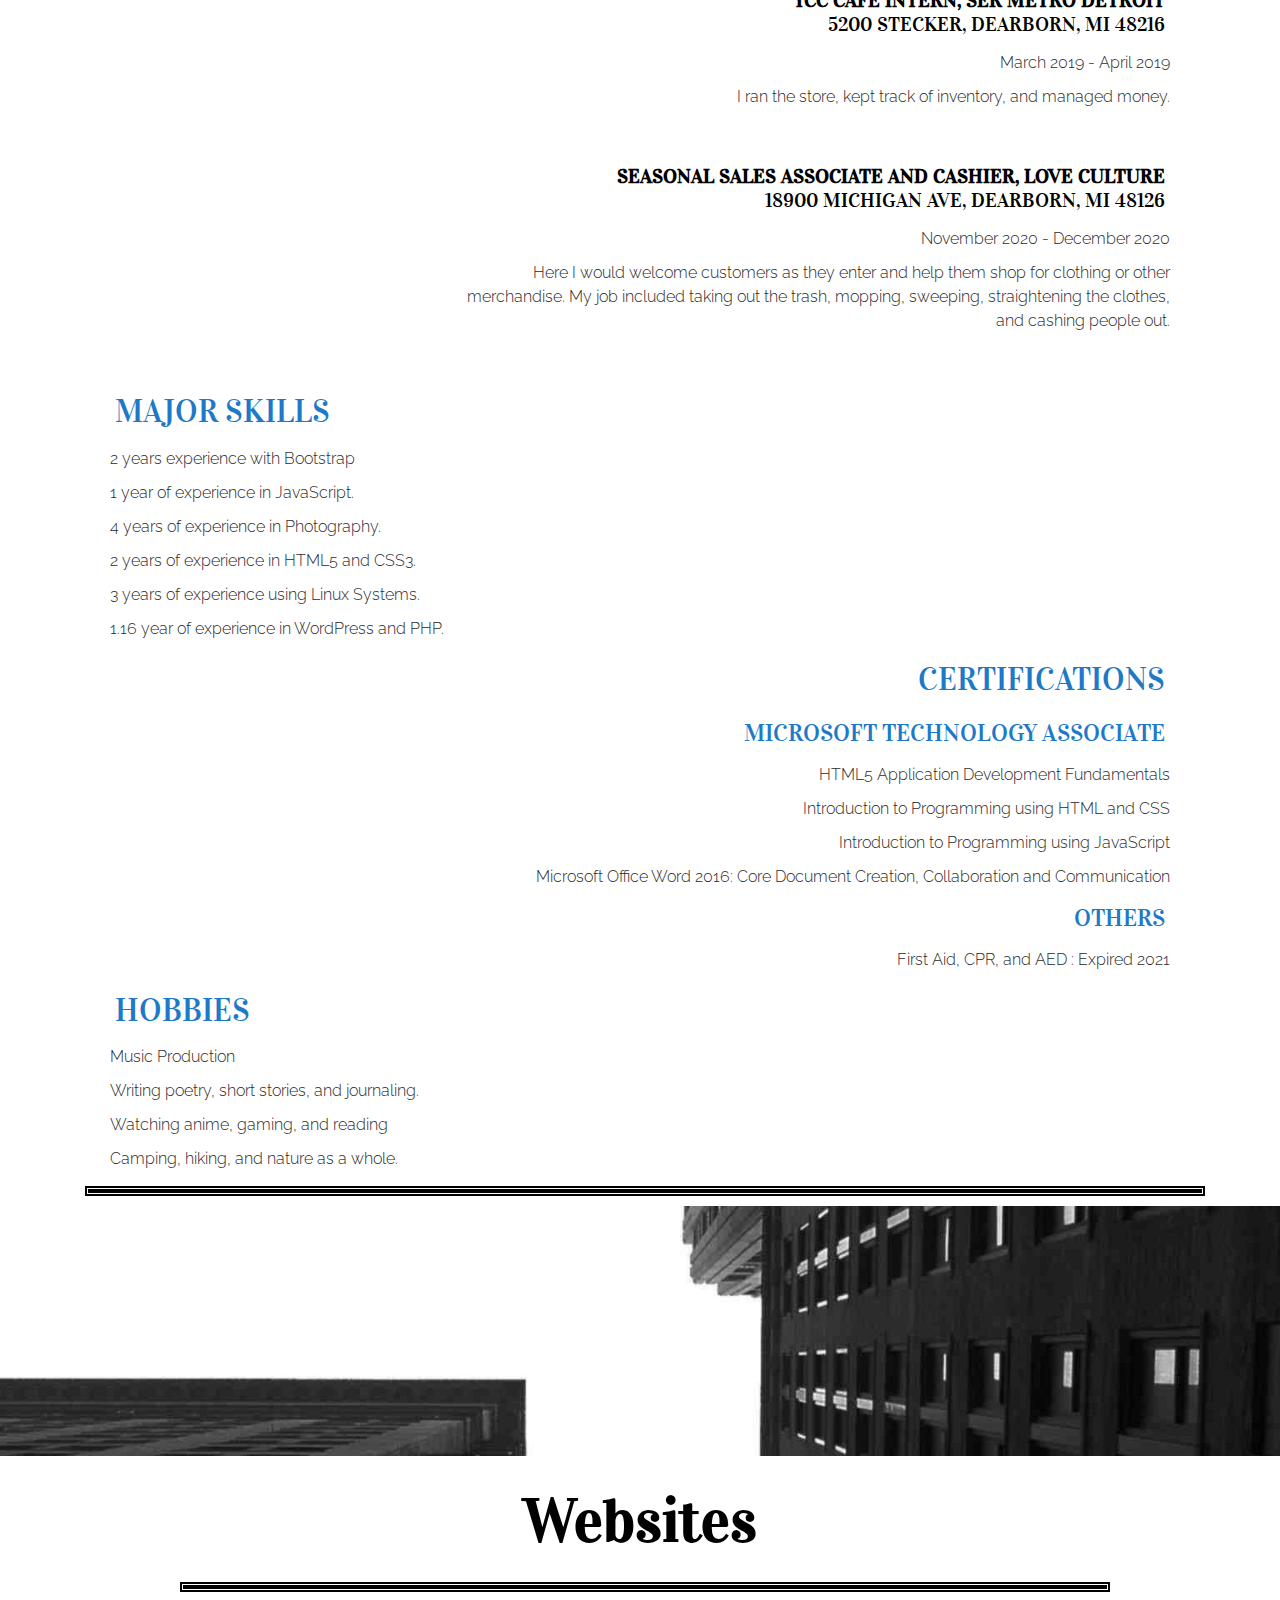
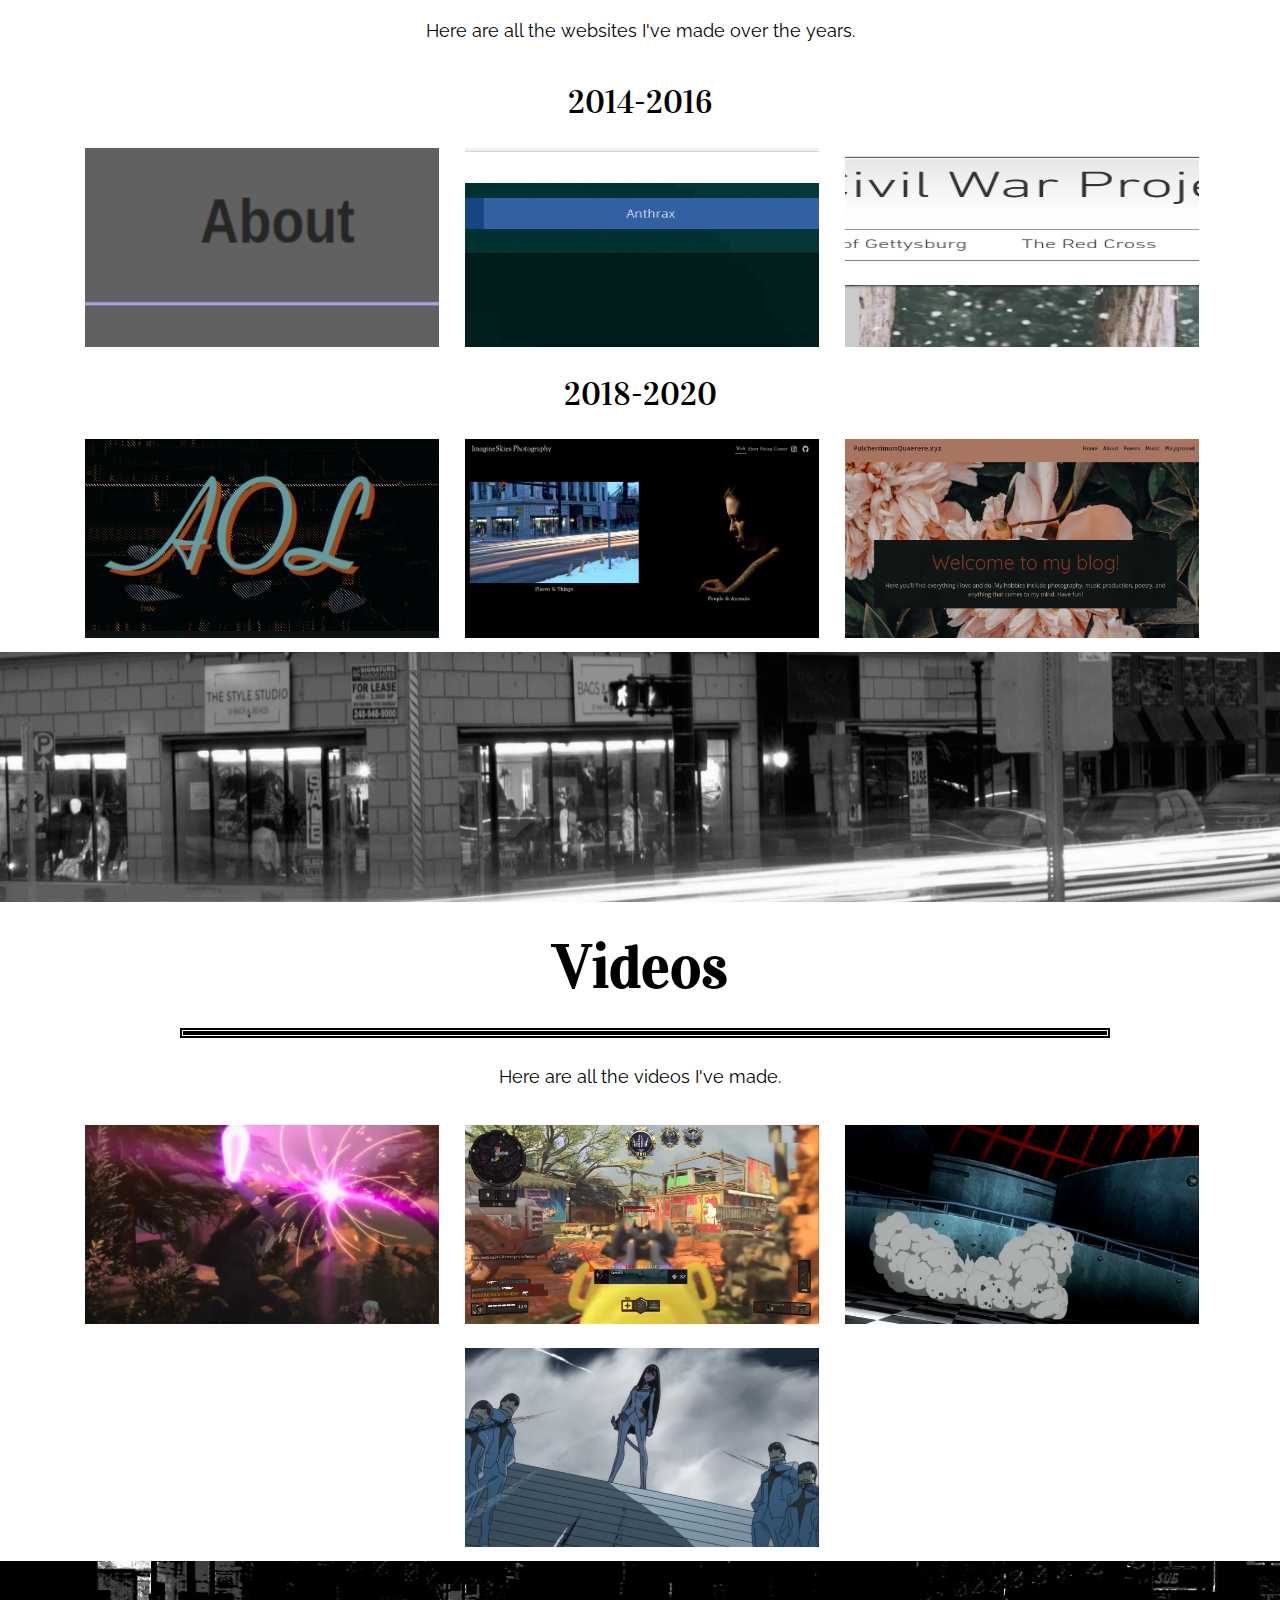
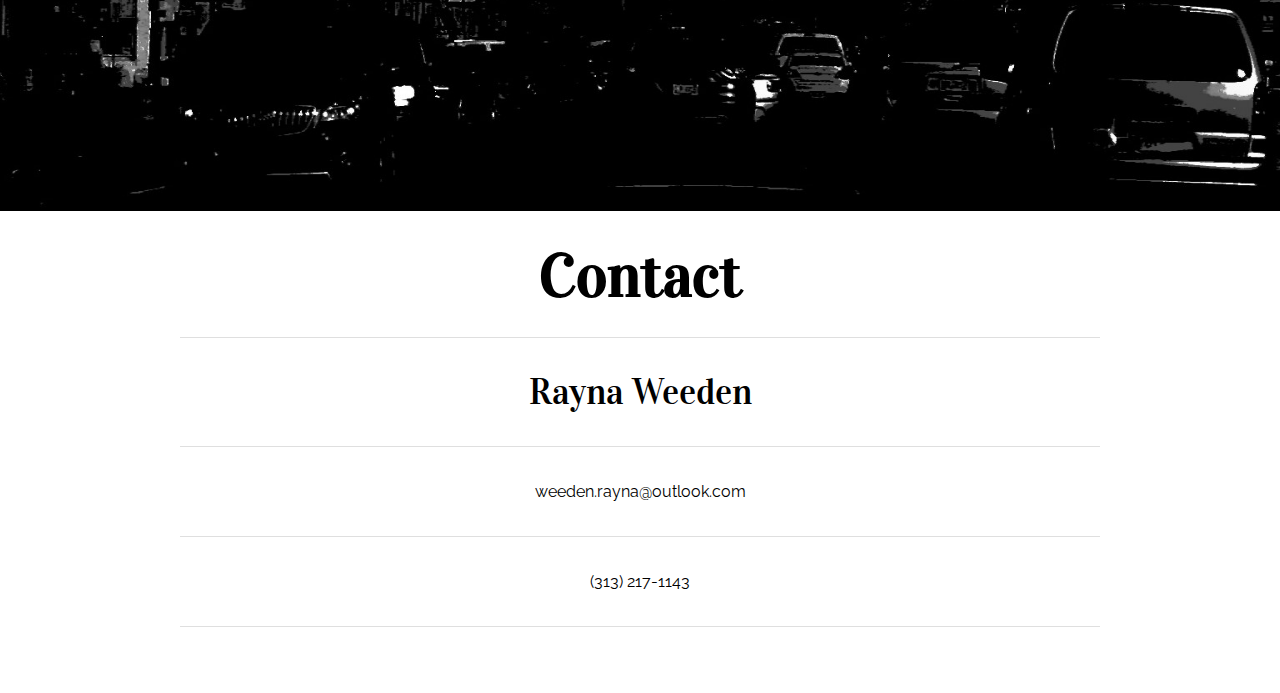
==== commit 88437c05: "Added Geek Squad Position" ====
--- a/index.html
+++ b/index.html
@@ -261,9 +261,19 @@
                 <h4 class="resumeSubTitles text-right">Work Experience</h4>
                 <div>
                   <h6 class="resumeSubTitlesClass text-right">
+                    <b>Advanced Repair Agent, Geek Squad Inc, </b><br>3349 Fairlane Dr, Allen Park, MI 48101
+                  </h6>
+                  <p class="resumeSubText text-right">December 2021 - Present</p>
+                  <p class="resumeSubText text-right">My job is to diagnose and repair desktops, laptops, and iPhones. <br> Some specifics include:</p>
+                  <p class="resumeSubText text-right">Data Transfer/Backup</p>
+                  <p class="resumeSubText text-right">iPhone Display, Camera, Rear System, Battery Repair</p>
+                  <p class="resumeSubText text-right">Full System & Hardware Diagnostics</p>
+                </div>
+                <div>
+                  <h6 class="resumeSubTitlesClass text-right">
                     <b>Customer Service Adviser, Best Buy Co., Inc </b><br>3349 Fairlane Dr, Allen Park, MI 48101
                   </h6>
-                  <p class="resumeSubText text-right">April 20201 - Present</p>
+                  <p class="resumeSubText text-right">April 20201 - December 2021</p>
                   <p class="resumeSubText text-right">I train in every department of the store to be a jack of all trades on the sales floor. This includes me selling merchandise, branded payments, Total Tech Support, and more. Here marks my first step towards a career with technology.<p>
                 </div>
                 <div>
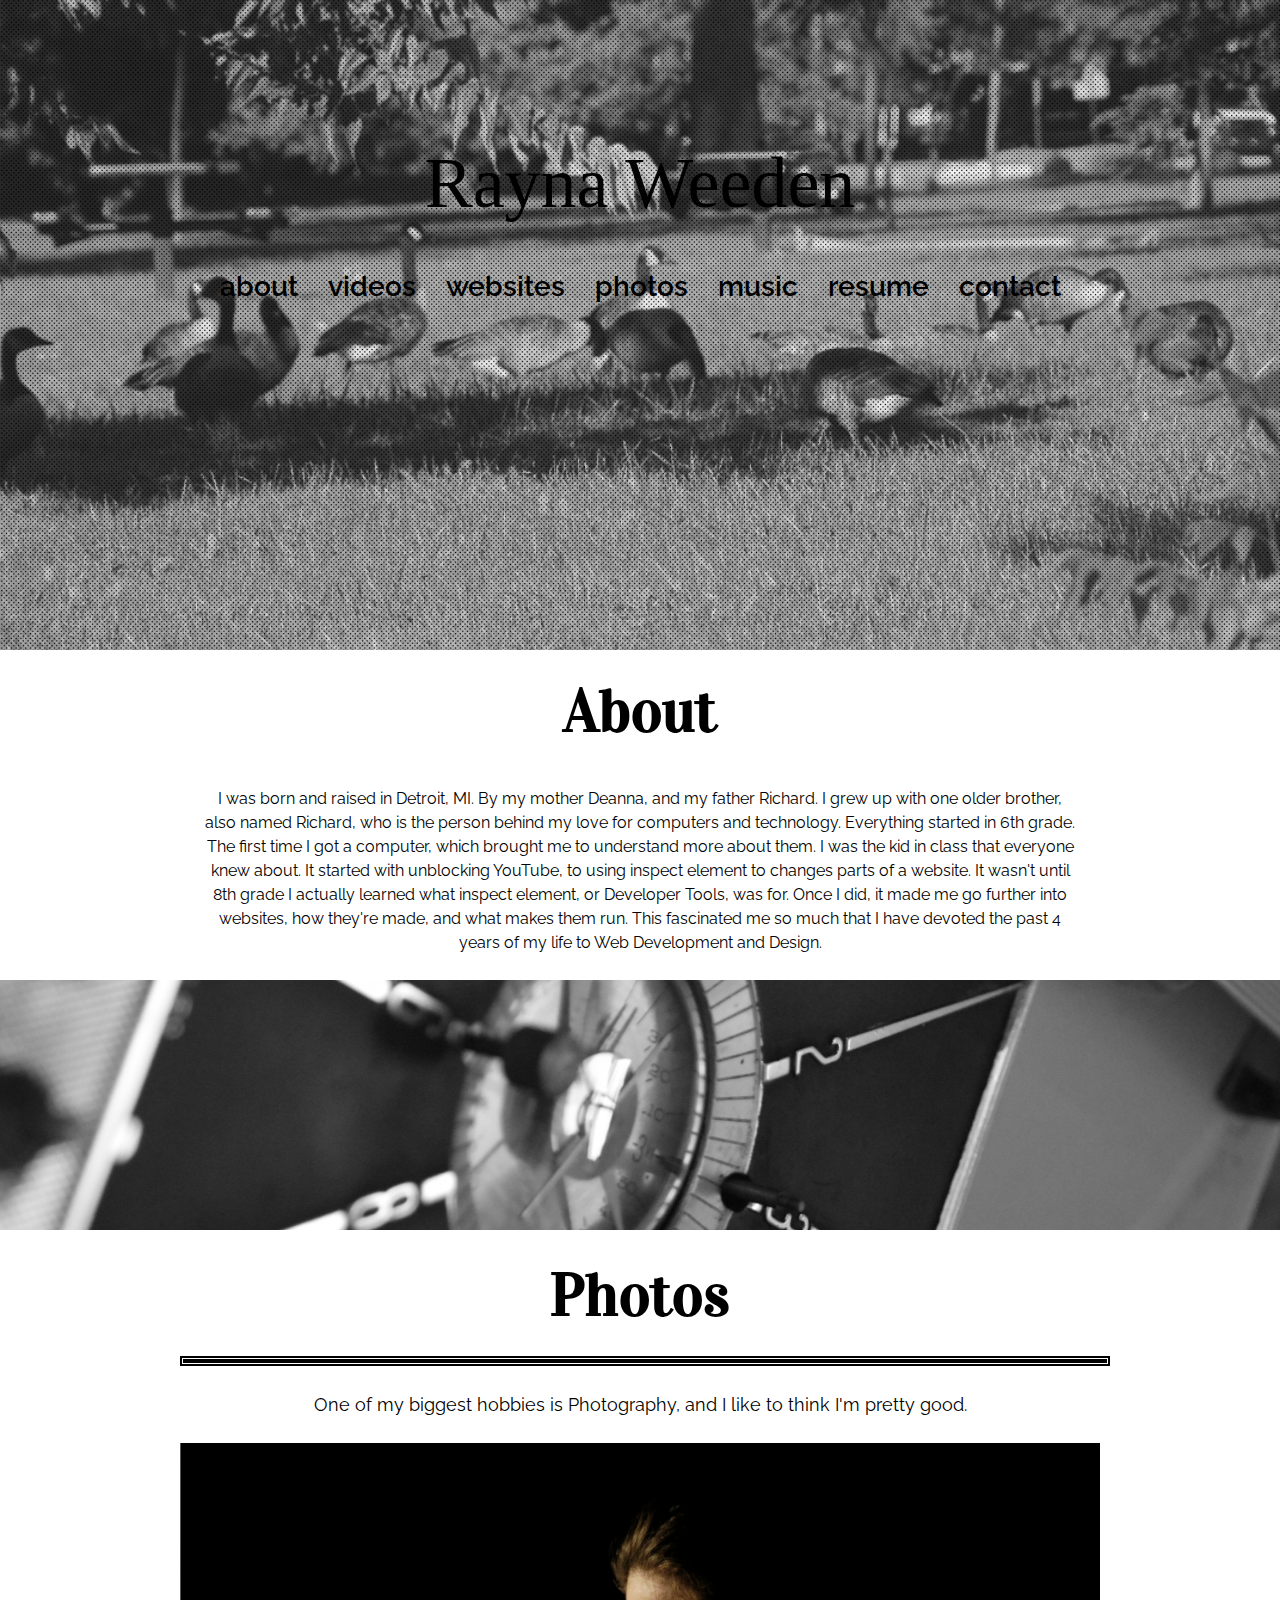
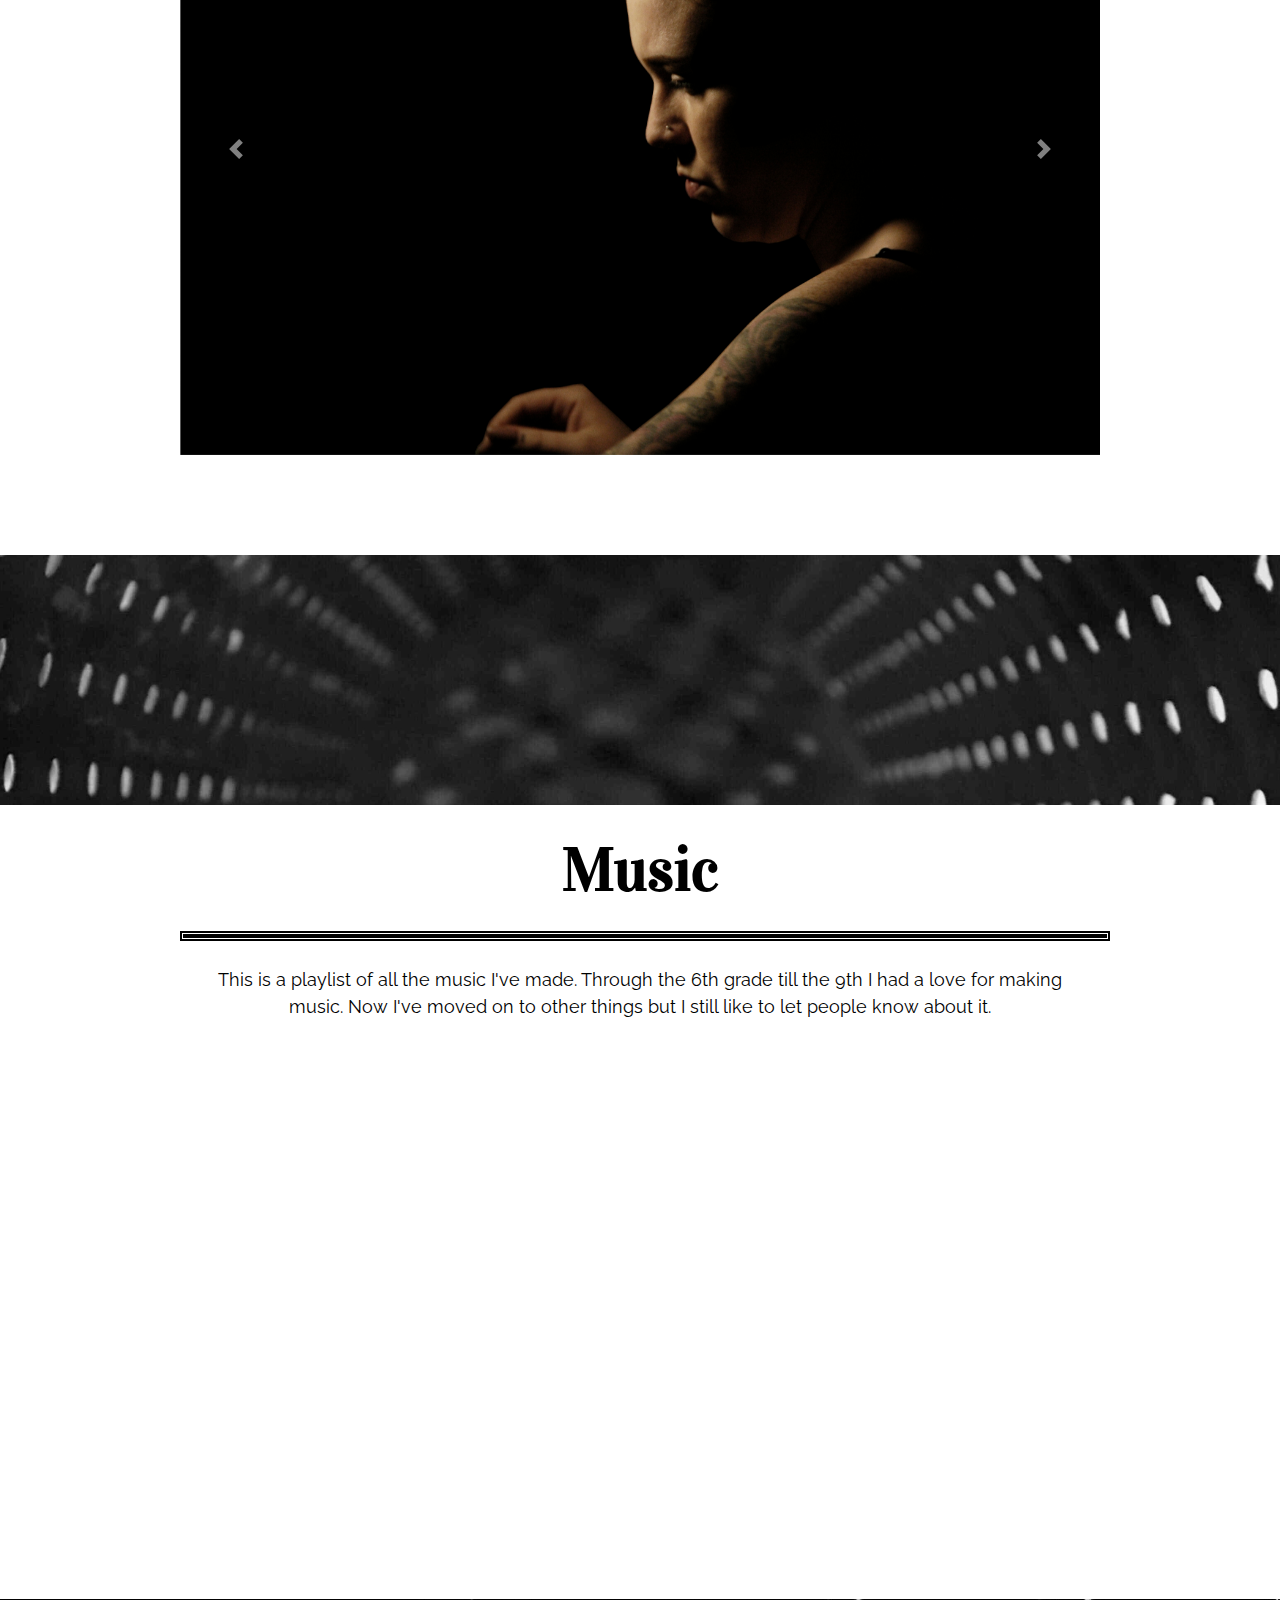
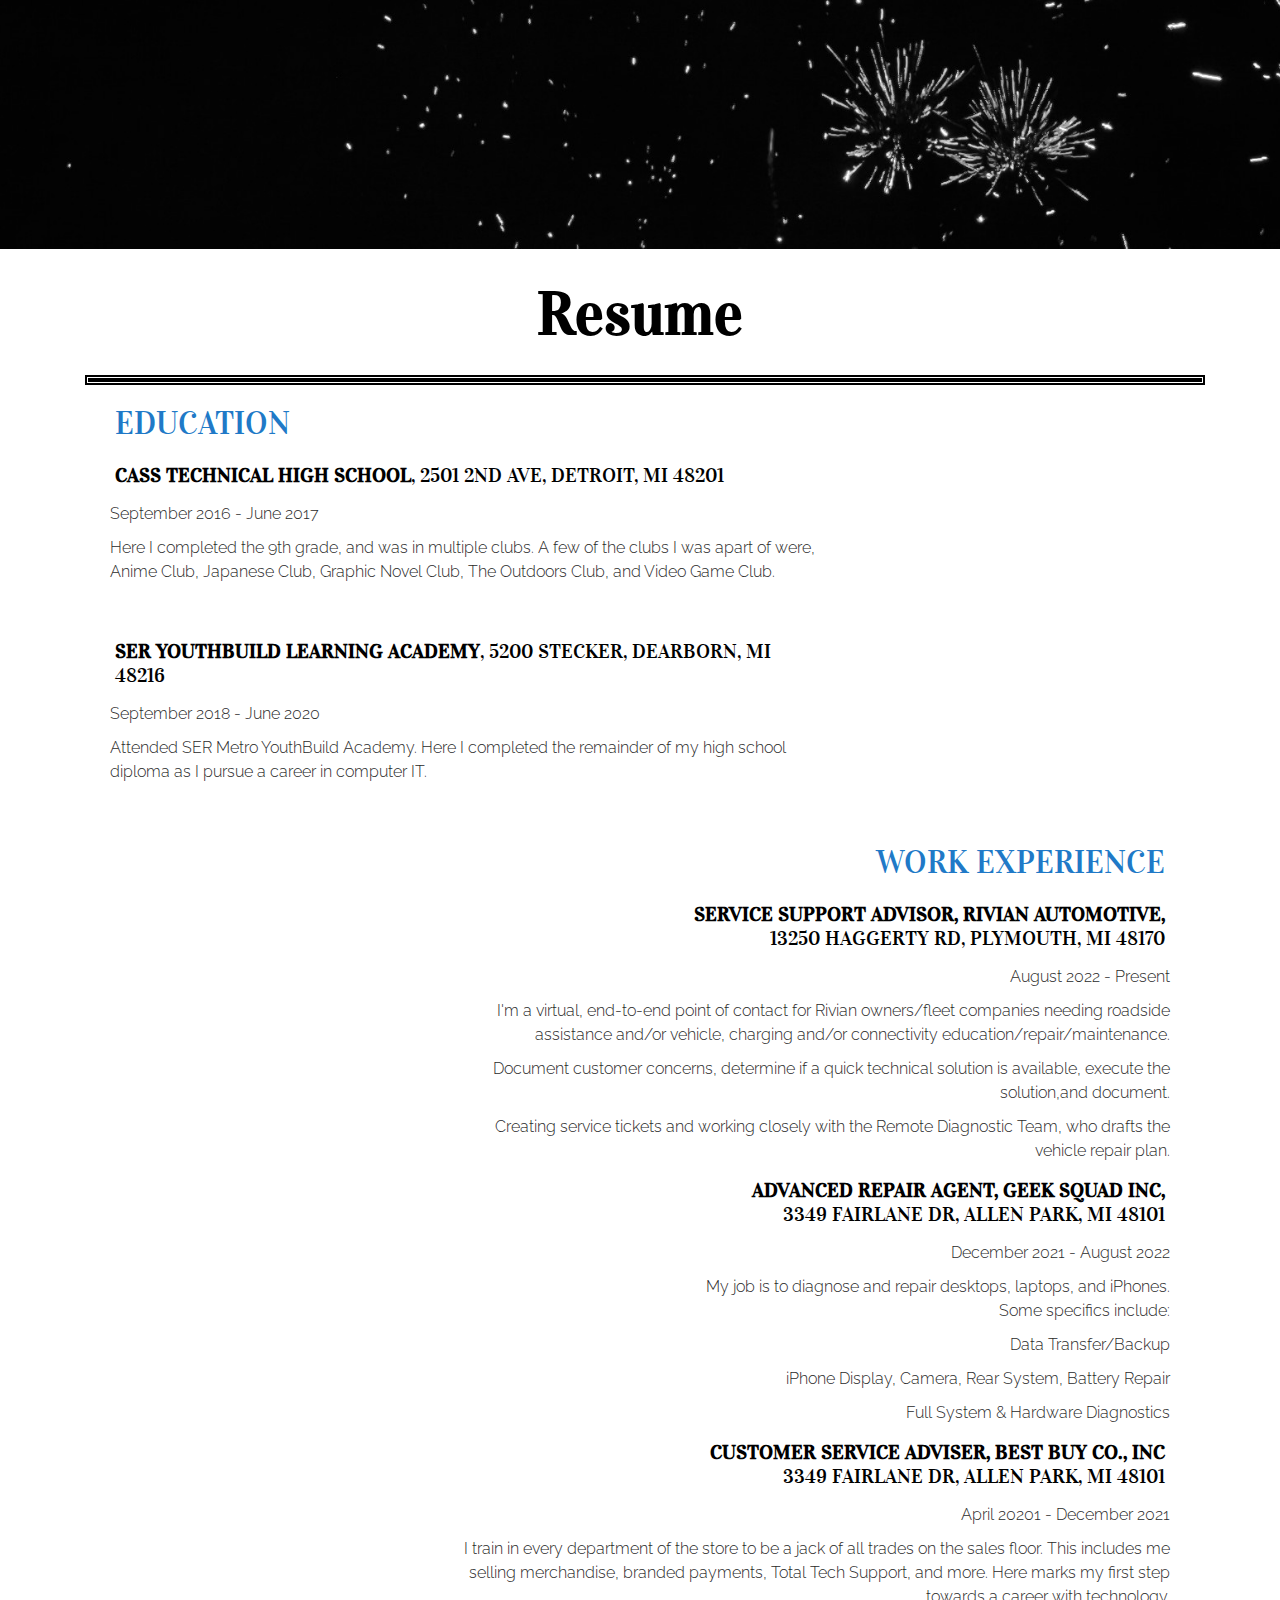
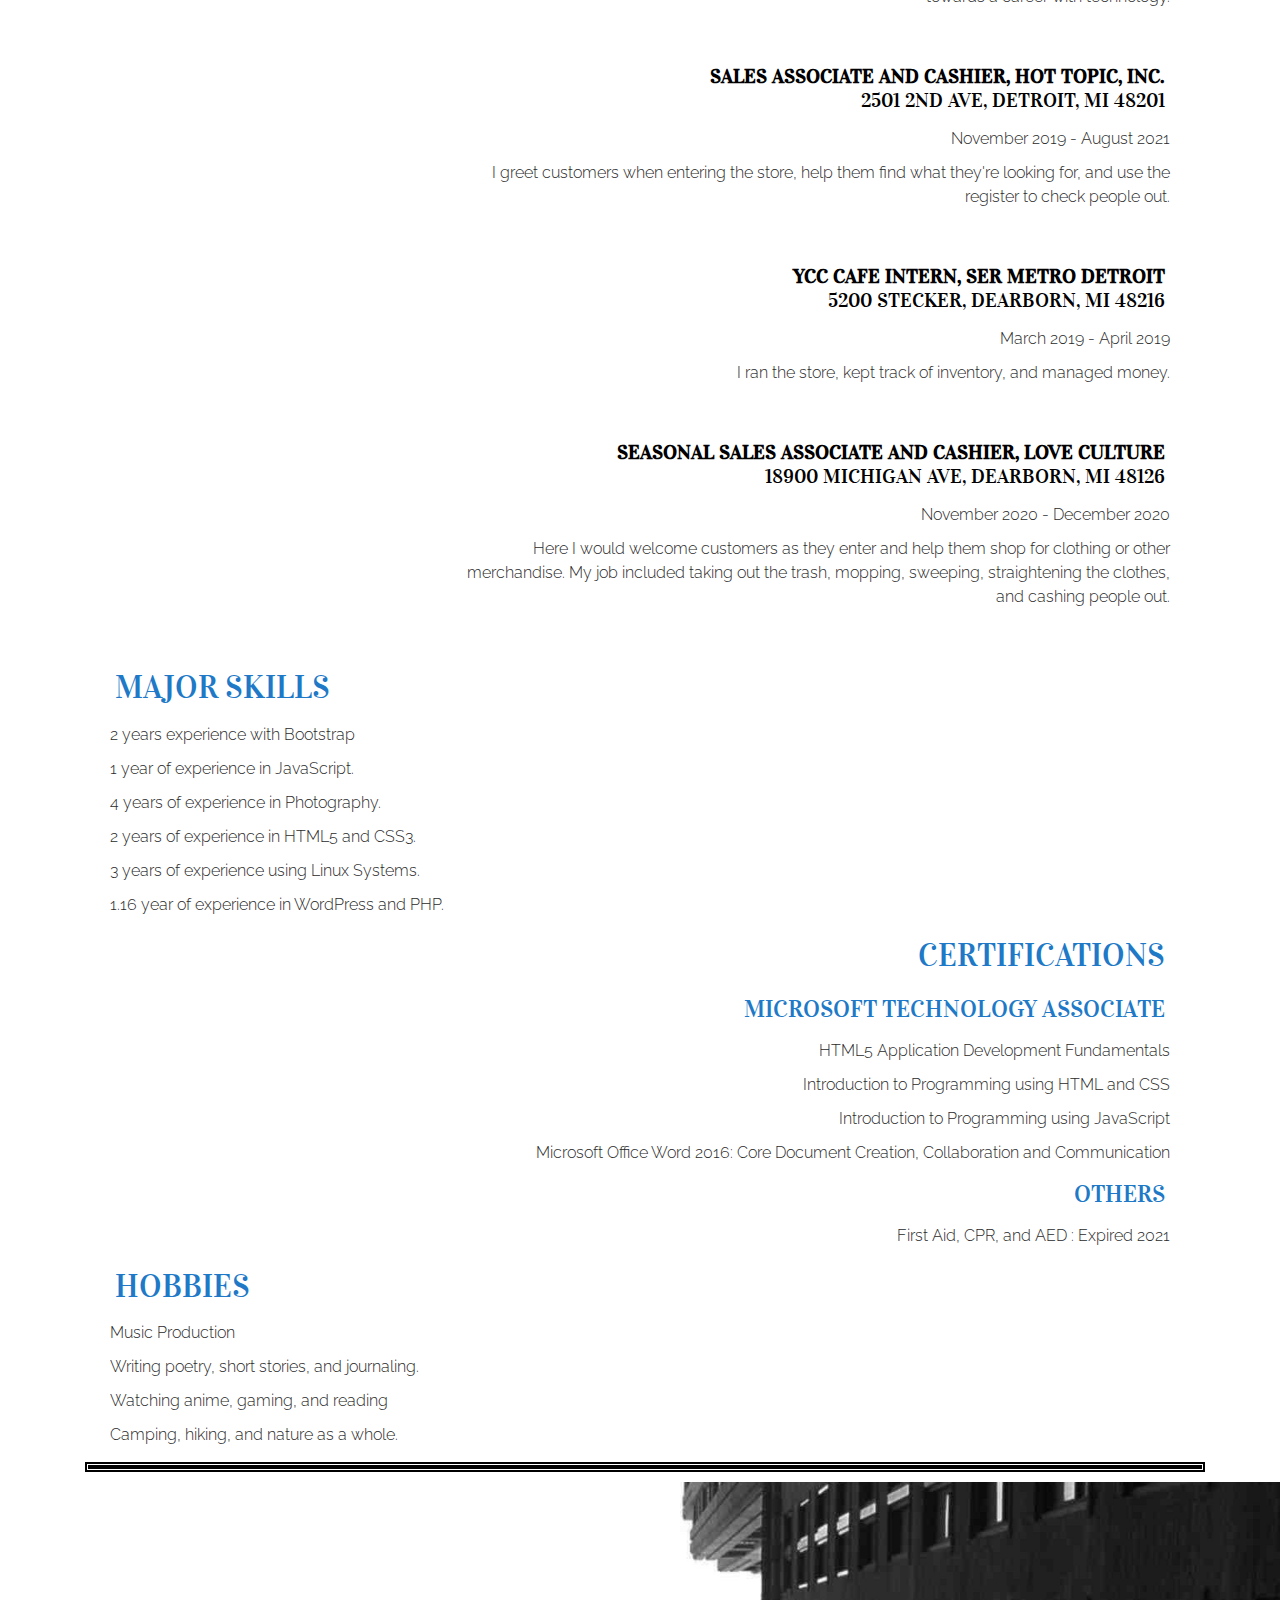
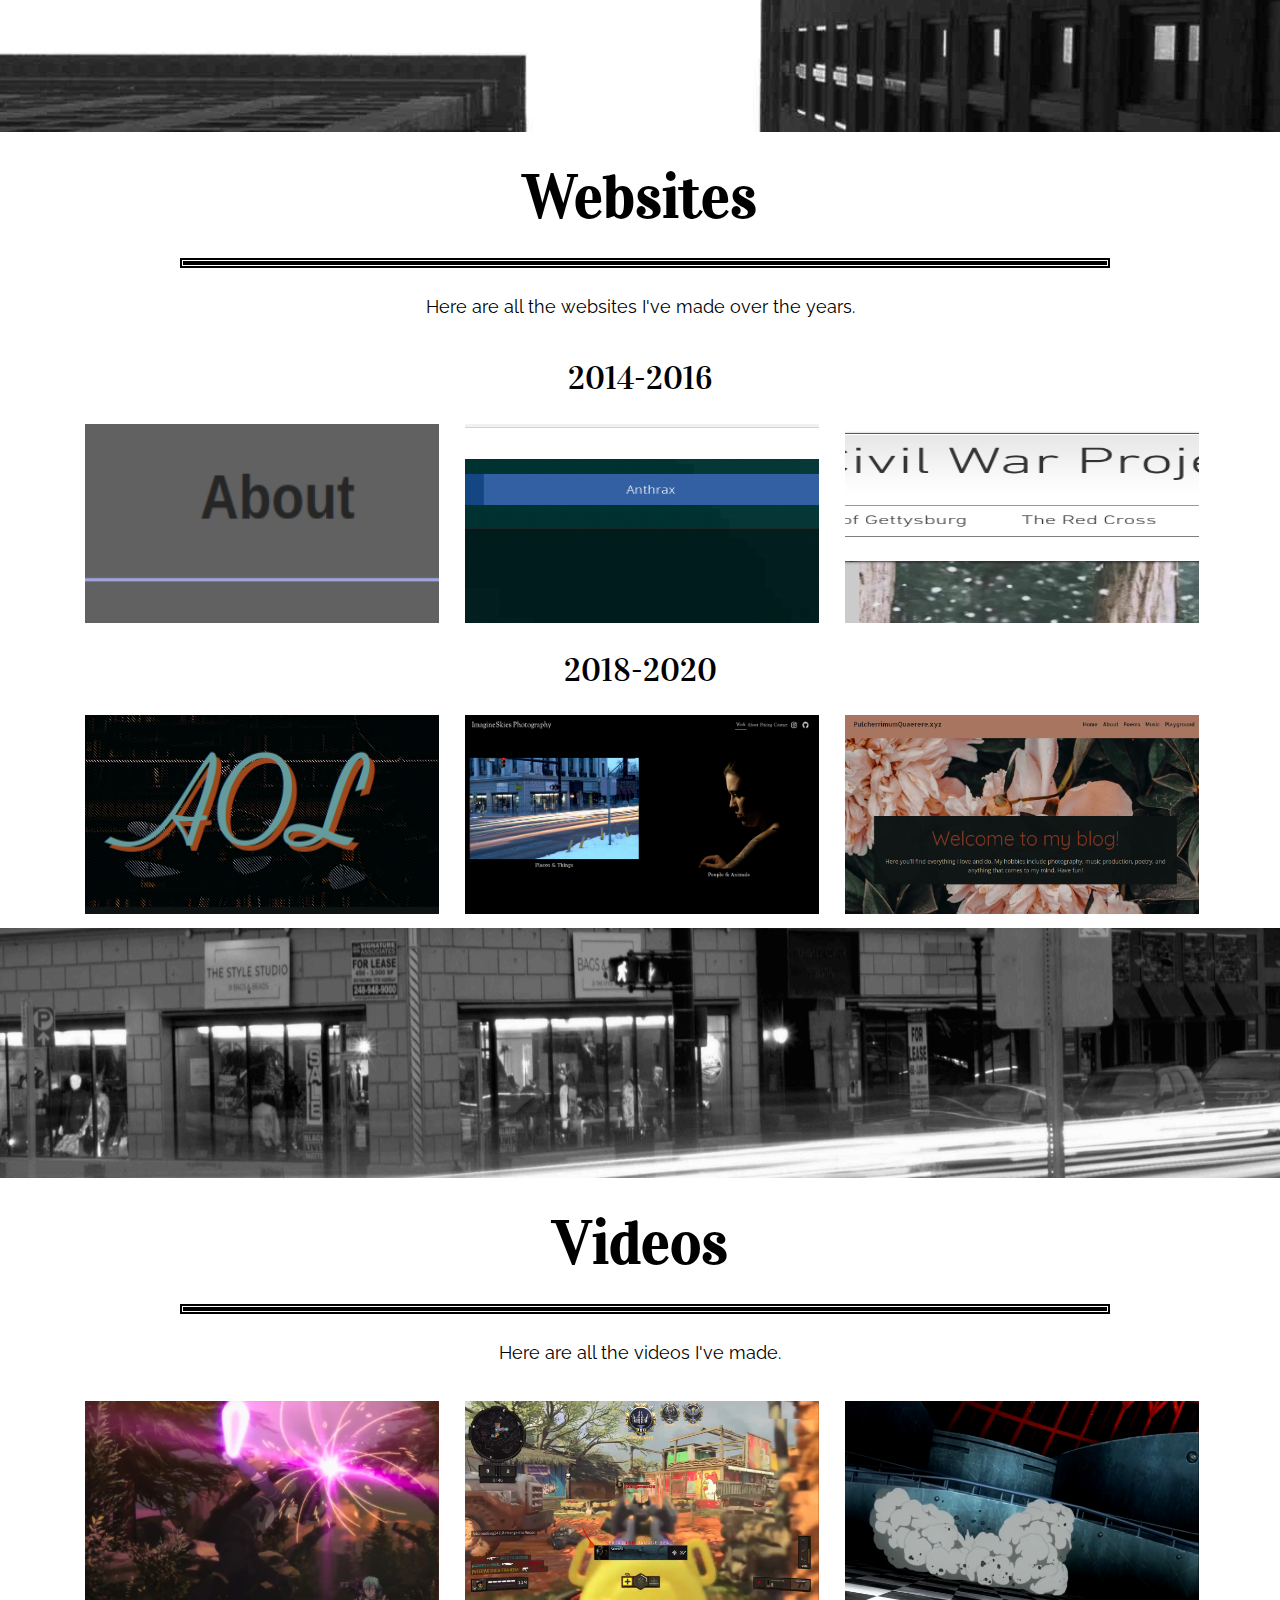
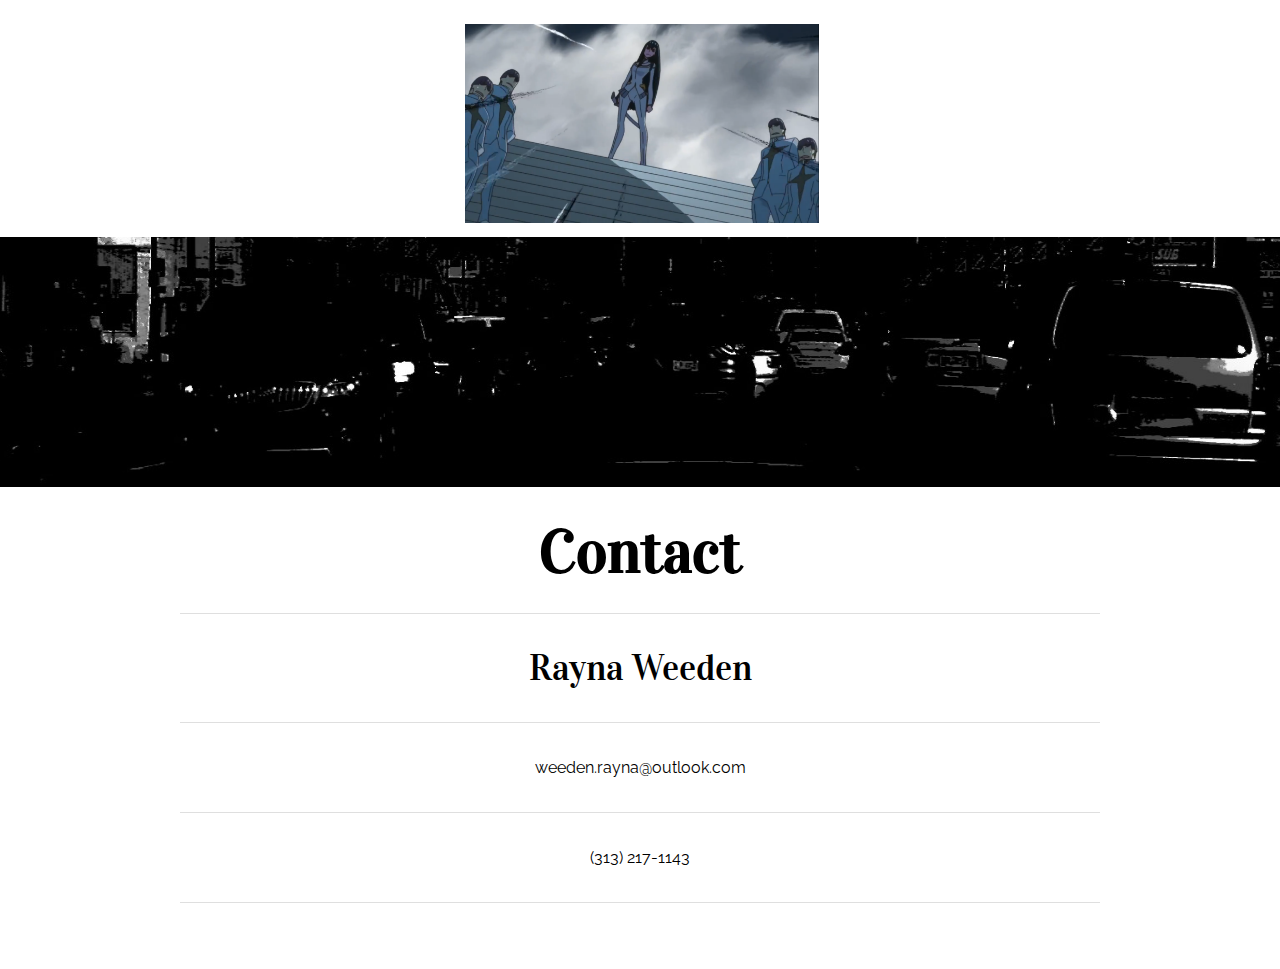
==== commit 4961e869: "Updating work experience" ====
--- a/index.html
+++ b/index.html
@@ -259,11 +259,20 @@
 
               <section id="resumeWork" class="col-lg-8 ml-auto">
                 <h4 class="resumeSubTitles text-right">Work Experience</h4>
+                 <div>
+                  <h6 class="resumeSubTitlesClass text-right">
+                    <b>Service Support Advisor, Rivian Automotive, </b><br>13250 Haggerty Rd, Plymouth, MI 48170
+                  </h6>
+                  <p class="resumeSubText text-right">August 2022 - Present</p>
+                  <p class="resumeSubText text-right">I'm a virtual, end-to-end point of contact for Rivian owners/fleet companies needing roadside assistance and/or vehicle, charging and/or connectivity education/repair/maintenance.</p>
+                  <p class="resumeSubText text-right">Document customer concerns, determine if a quick technical solution is available, execute the solution,and document.</p>
+                  <p class="resumeSubText text-right">Creating service tickets and working closely with the Remote Diagnostic Team, who drafts the vehicle repair plan.</p>
+                </div>
                 <div>
                   <h6 class="resumeSubTitlesClass text-right">
                     <b>Advanced Repair Agent, Geek Squad Inc, </b><br>3349 Fairlane Dr, Allen Park, MI 48101
                   </h6>
-                  <p class="resumeSubText text-right">December 2021 - Present</p>
+                  <p class="resumeSubText text-right">December 2021 - August 2022</p>
                   <p class="resumeSubText text-right">My job is to diagnose and repair desktops, laptops, and iPhones. <br> Some specifics include:</p>
                   <p class="resumeSubText text-right">Data Transfer/Backup</p>
                   <p class="resumeSubText text-right">iPhone Display, Camera, Rear System, Battery Repair</p>
@@ -401,7 +410,7 @@
           </div>
           <div class="col-sm-4">
             <h5 class="projectTitle">ImagineSkies Photography</h5>
-            <a href="https://imagineskies.media">
+            <a href="https://photos.imagineskiesmedia.com/">
               <img class="projectIcon" src="img/projects/photography.png" alt="..." height="199" width="354">
               <div class="projectOverlay">
                 <h5 class="projectOverlayTitle">ImagineSkies Photography</h5>
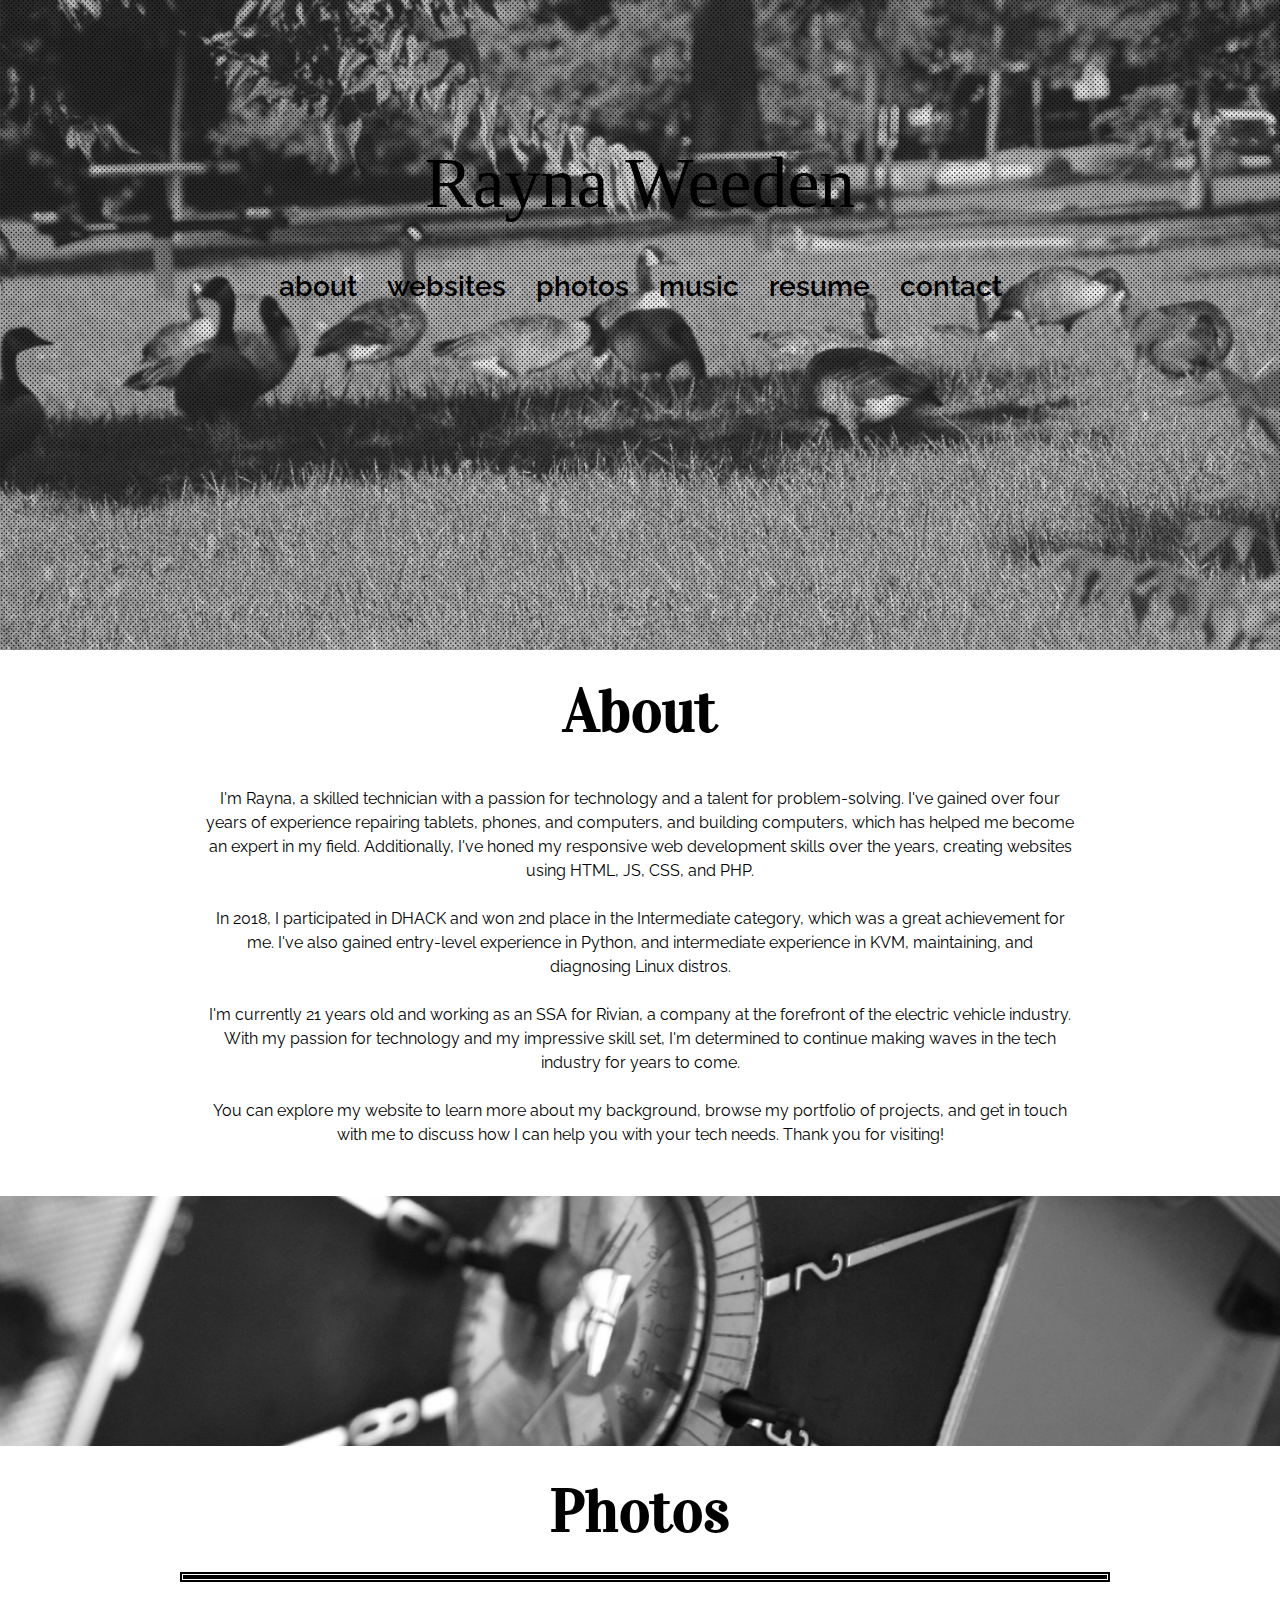
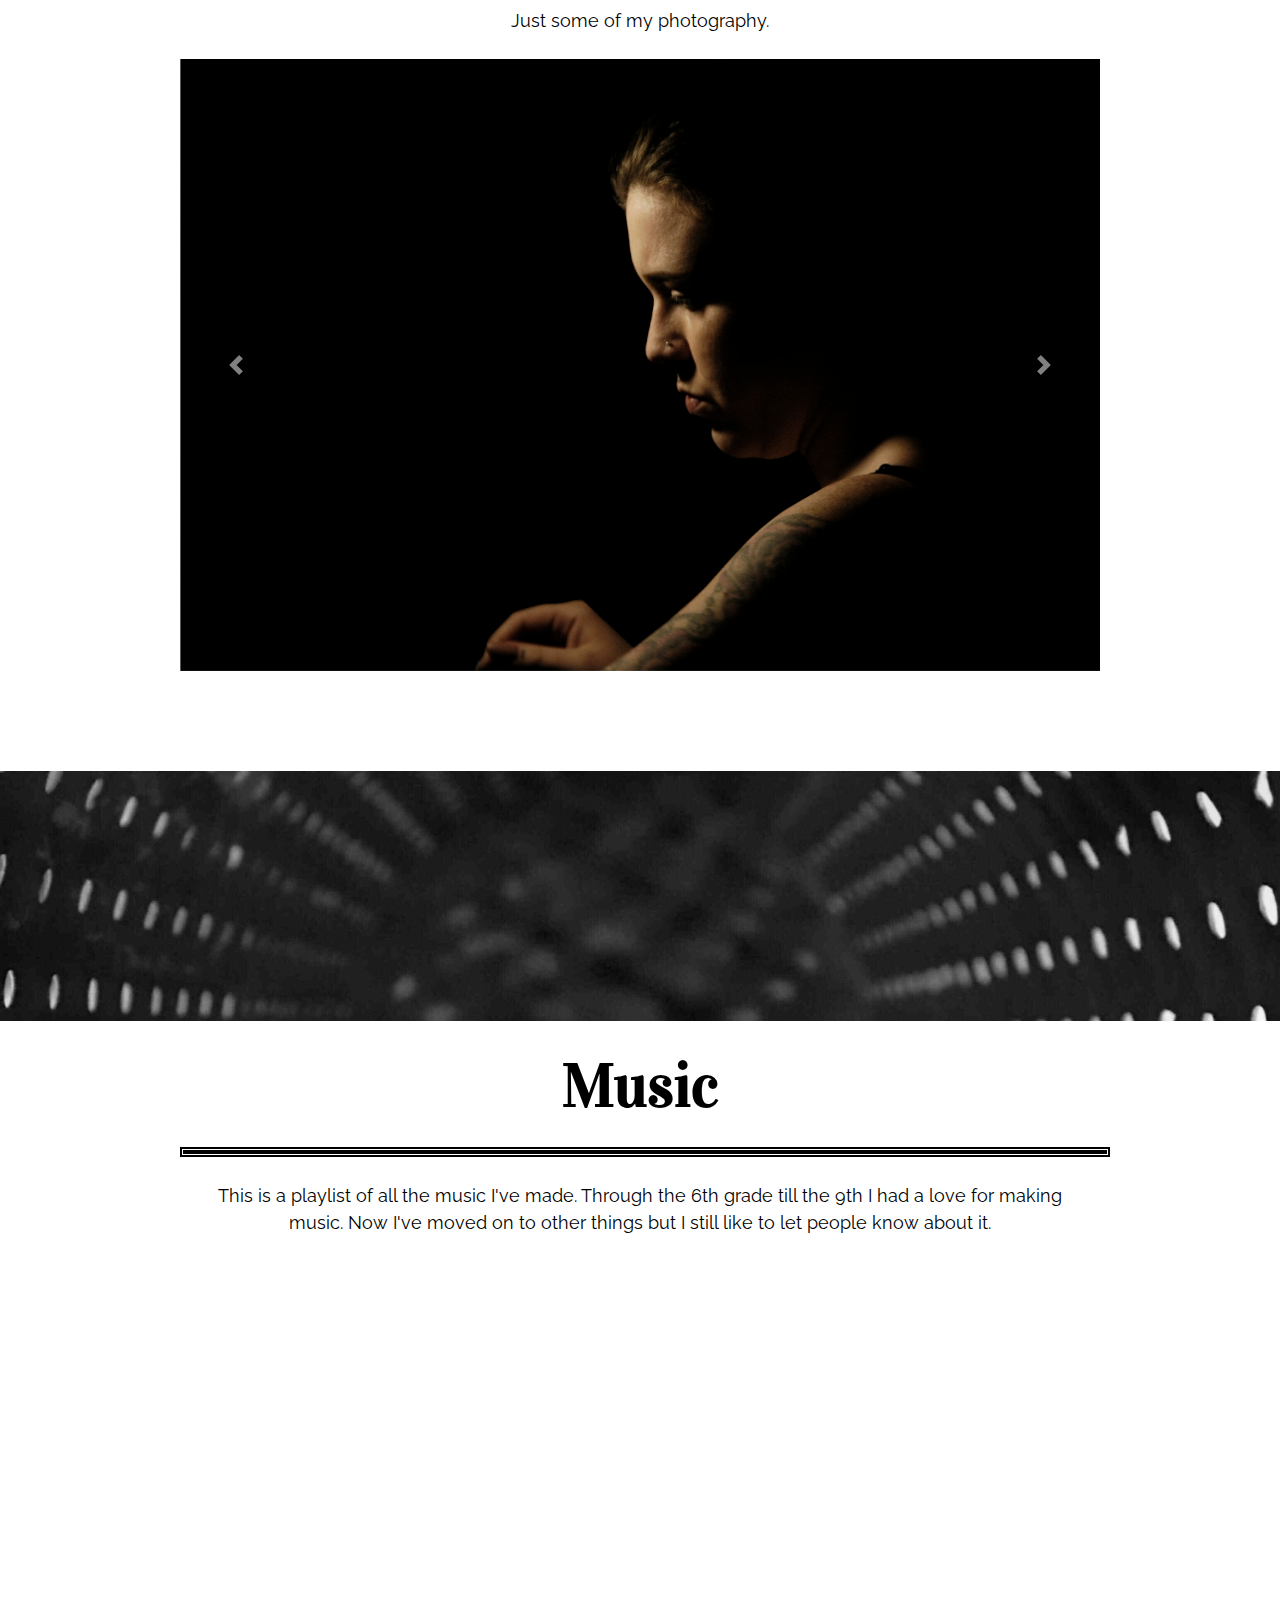
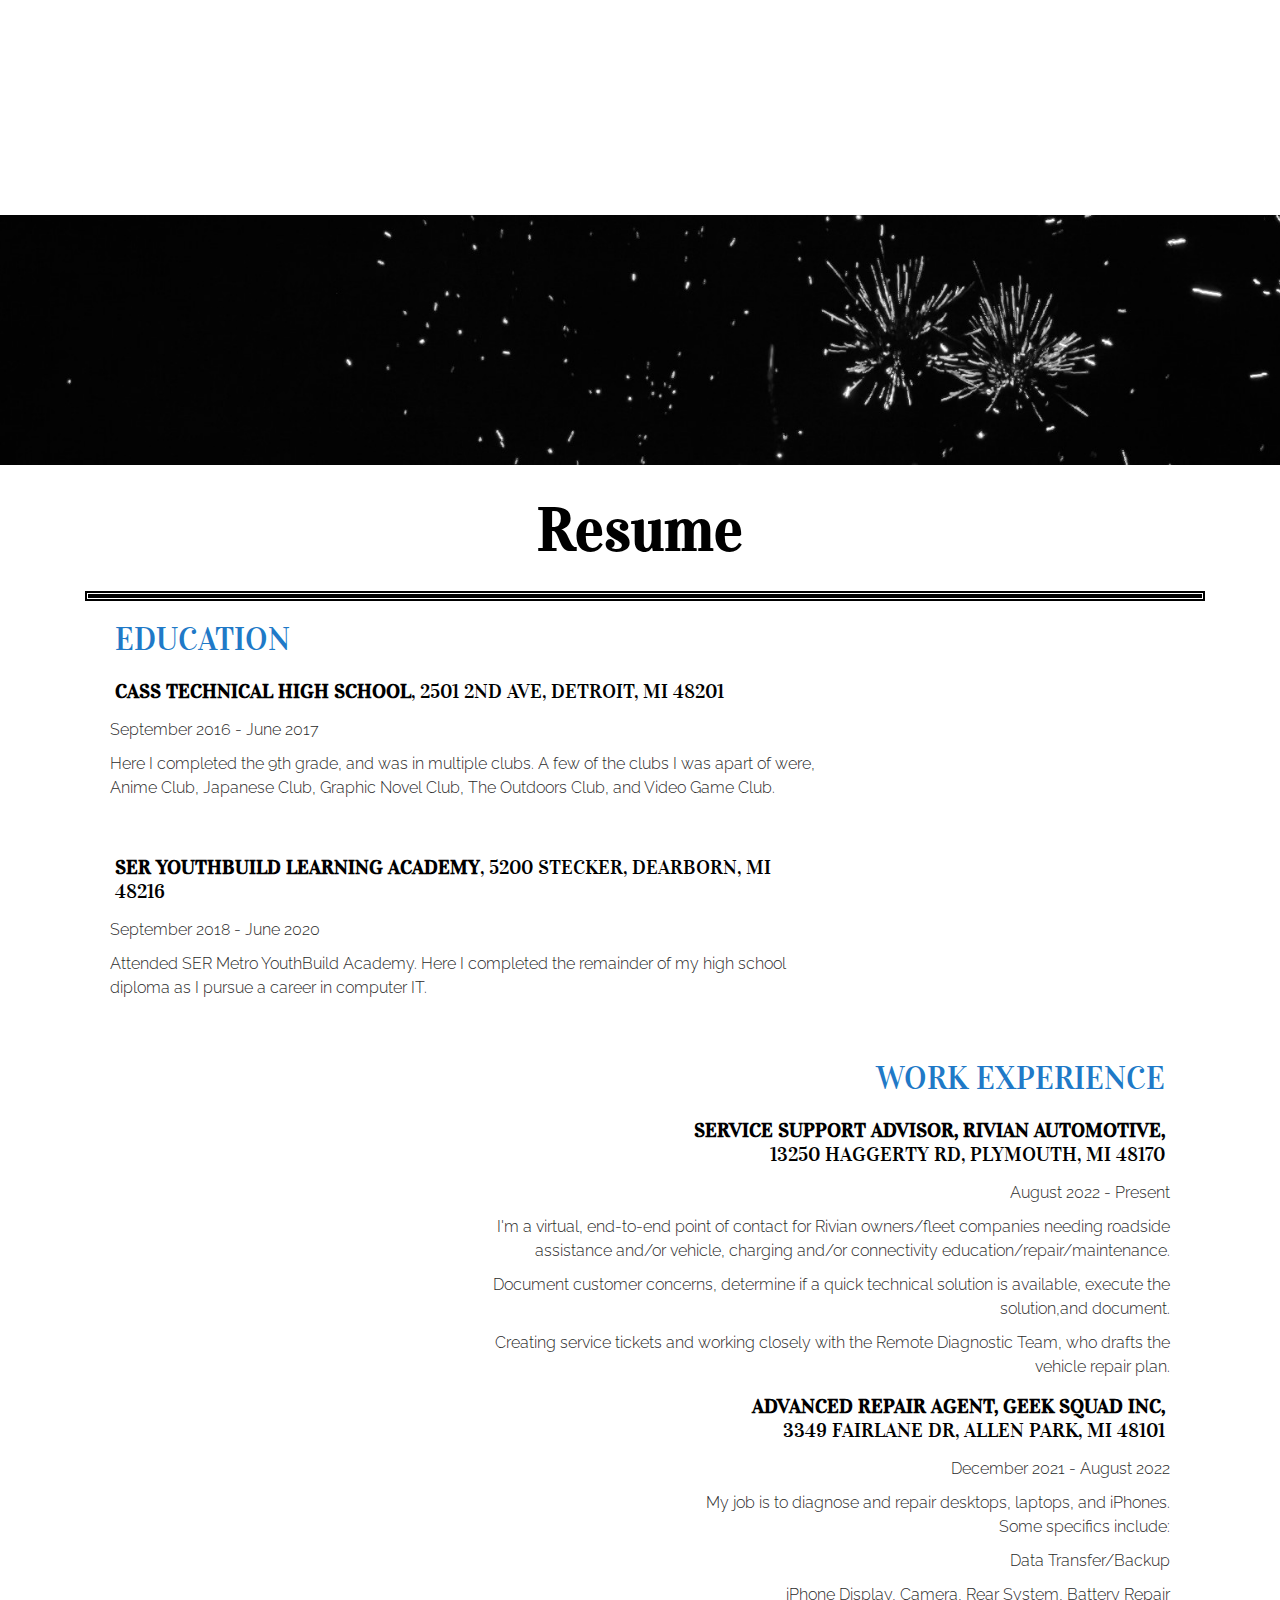
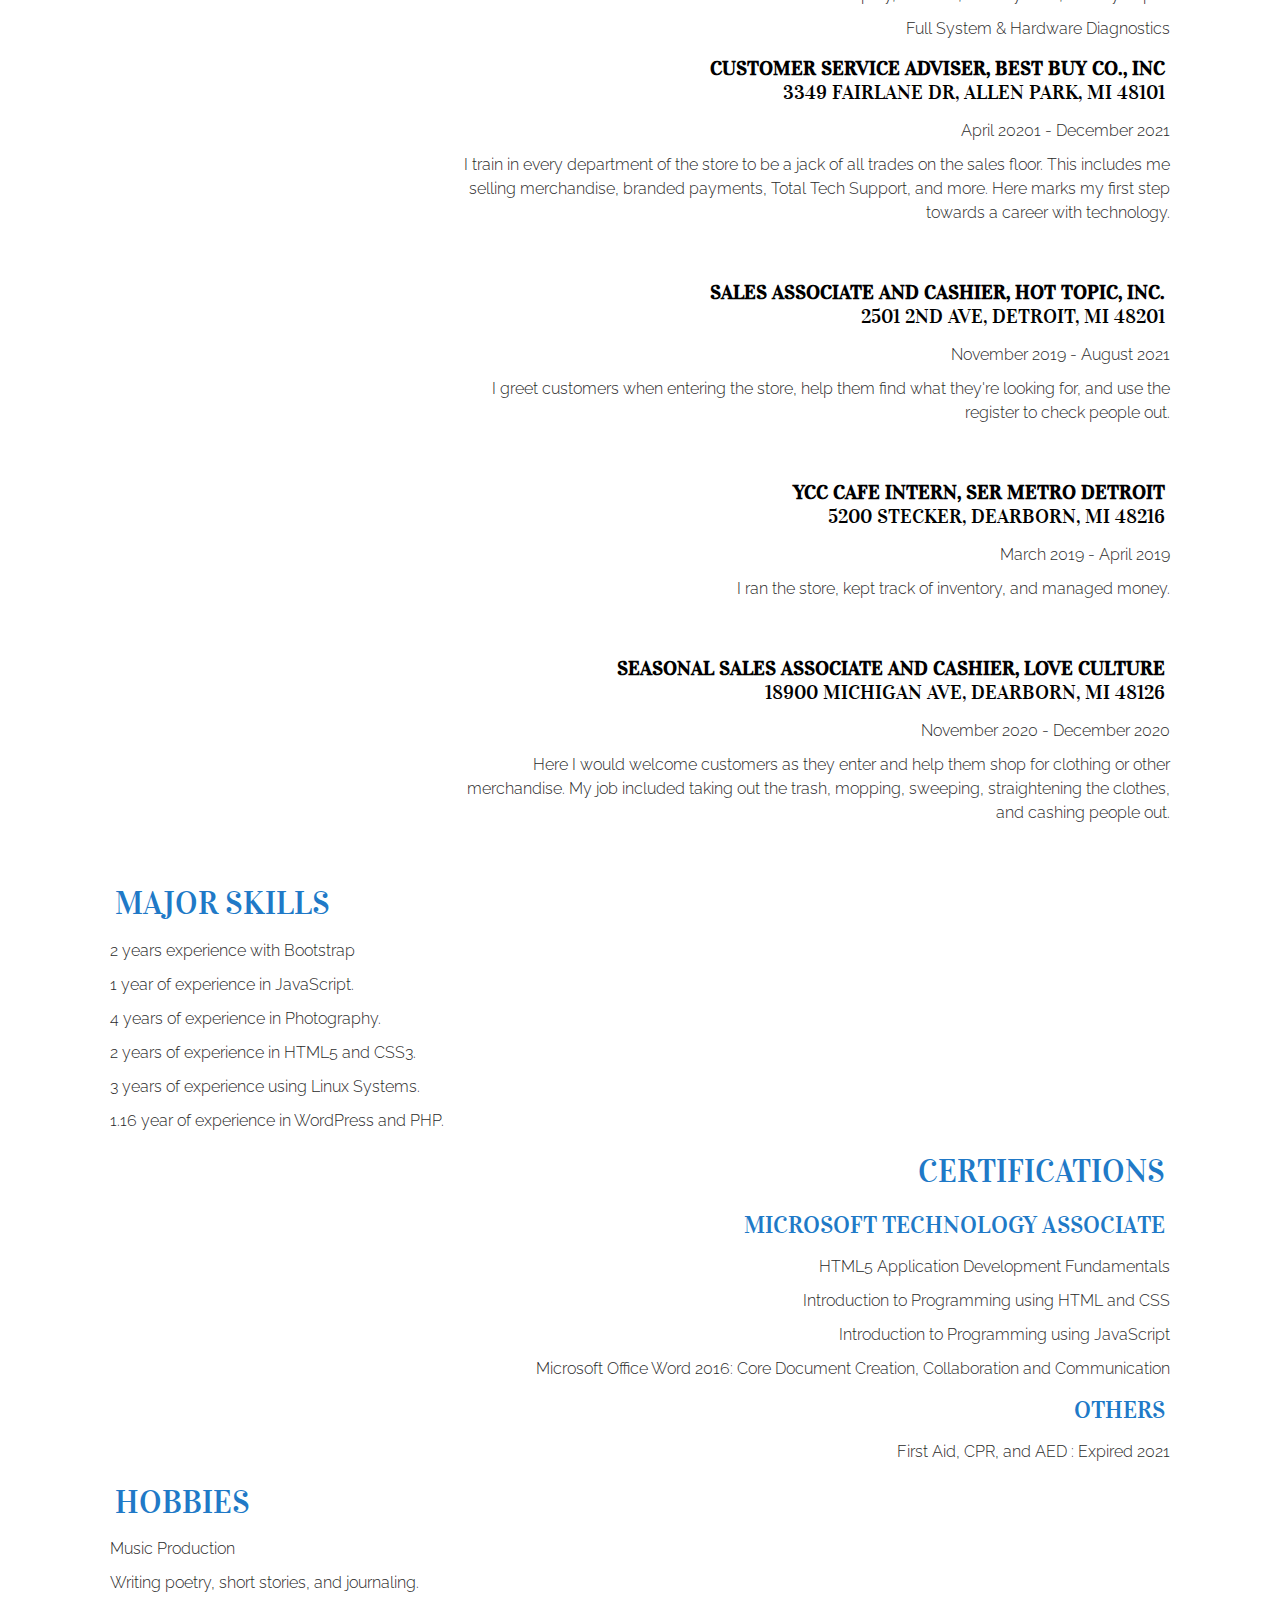
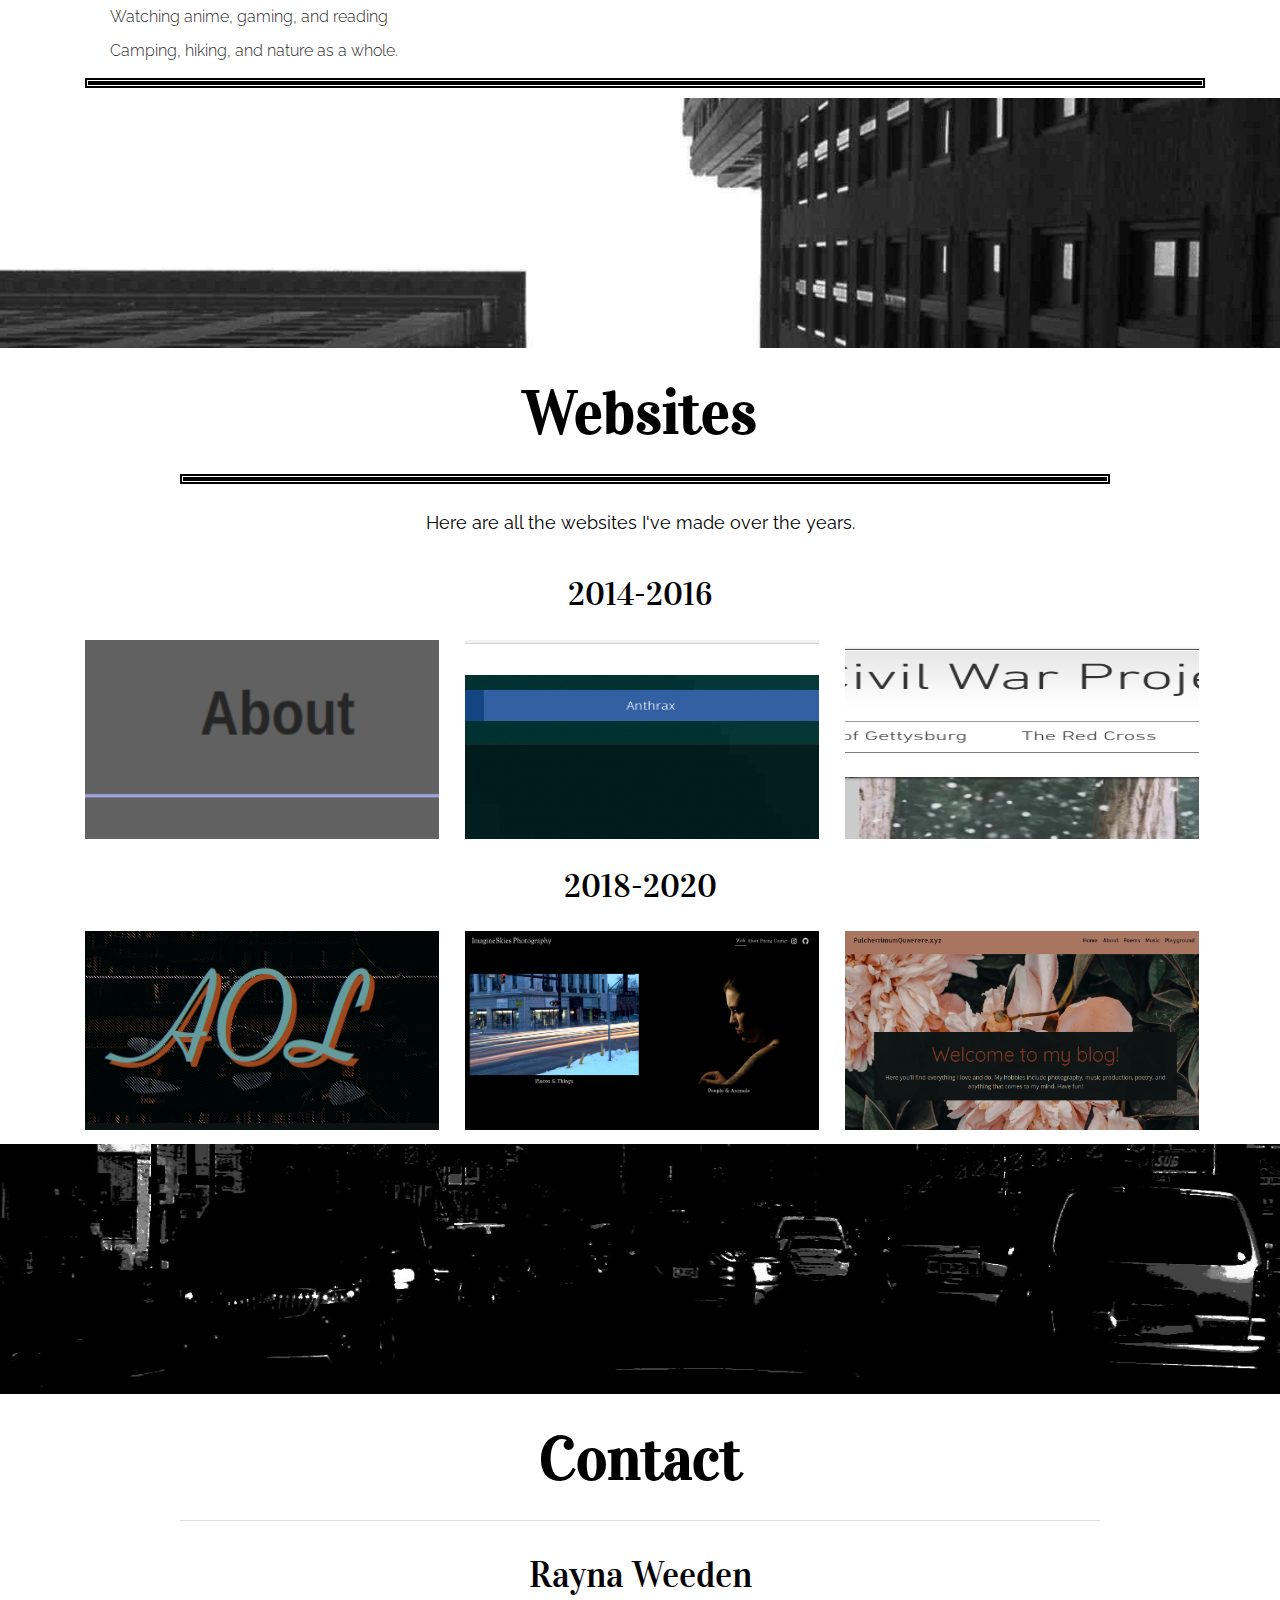
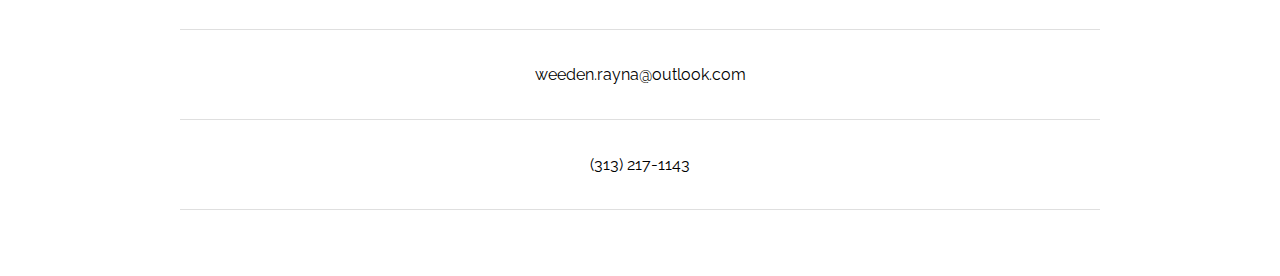
==== commit a4cacf8d: "Removed Video Section" ====
--- a/index.html
+++ b/index.html
@@ -88,12 +88,6 @@
                     </li>
 
                     <li class="nav-item">
-                      <a class="nav-link sliding-link" href="#videos">
-                        videos
-                      </a>
-                    </li>
-
-                    <li class="nav-item">
                       <a class="nav-link sliding-link" href="#websites">
                         websites
                       </a>
@@ -137,10 +131,14 @@
           <div class="col-lg-10 mx-auto">
             <h2 style="font-weight: 600;">About</h2>
             <p>
-              I was born and raised in Detroit, MI. By my mother Deanna, and my father Richard. I grew up with one older brother, also named Richard, who is the person behind my love for computers and technology. Everything started in 6th grade. The
-              first time I got a computer, which brought me to understand more about them. I was the kid in class that everyone knew about. It started with unblocking YouTube, to using inspect element to changes parts of a website. It wasn't until
-              8th grade I actually learned what inspect element, or Developer Tools, was for. Once I did, it made me go further into websites, how they're made, and what makes them run. This fascinated me so much that I have devoted the past 4 years
-              of my life to Web Development and Design.
+              I'm Rayna, a skilled technician with a passion for technology and a talent for problem-solving. I've gained over four years of experience repairing tablets, phones, and computers, and building computers, which has helped me become an expert in my field. Additionally, I've honed my responsive web development skills over the years, creating websites using HTML, JS, CSS, and PHP.
+              <br><br>
+              In 2018, I participated in DHACK and won 2nd place in the Intermediate category, which was a great achievement for me. I've also gained entry-level experience in Python, and intermediate experience in KVM, maintaining, and diagnosing Linux distros.
+              <br><br>
+              I'm currently 21 years old and working as an SSA for Rivian, a company at the forefront of the electric vehicle industry. With my passion for technology and my impressive skill set, I'm determined to continue making waves in the tech industry for years to come.
+              <br><br>
+              You can explore my website to learn more about my background, browse my portfolio of projects, and get in touch with me to discuss how I can help you with your tech needs. Thank you for visiting!
+              <br><br>
             </p>
           </div>
         </div>
@@ -158,7 +156,7 @@
           <div class="col-lg-10 mx-auto">
             <h2 style="font-weight: 600;">Photos</h2>
             <hr>
-            <p class="sectionParagraph">One of my biggest hobbies is Photography, and I like to think I'm pretty good.</p>
+            <p class="sectionParagraph">Just some of my photography.</p>
           </div>
           <div id="carouselControls" class="carousel slide col-lg-10 mx-auto" data-ride="carousel">
             <div class="carousel-inner">
@@ -371,7 +369,7 @@
           </div>
           <div class="col-sm-4">
             <h5 class="projectTitle">Tumblr About Page</h5>
-            <a href="projects/tumblraboutpage.html">
+            <a href="https://imagineskies.tumblr.com/about">
               <img class="projectIcon" src="img/projects/1.png" alt="..." height="199" width="354">
               <div class="projectOverlay">
                 <h5 class="projectOverlayTitle">Tumblr About Page</h5>
@@ -380,7 +378,7 @@
           </div>
           <div class="col-sm-4">
             <h5 class="projectTitle">Human Diseases Research Projects</h5>
-            <a href="projects/hdrp.html">
+            <a href="https://usirnam3.wixsite.com/anthrax">
               <img class="projectIcon" src="img/projects/2.png" alt="..." height="199" width="354">
               <div class="projectOverlay">
                 <h5 class="projectOverlayTitle">Human Diseases Research Projects</h5>
@@ -389,7 +387,7 @@
           </div>
           <div class="col-sm-4">
             <h5 class="projectTitle">Civil War Project</h5>
-            <a href="projects/cwp.html">
+            <a href="https://usirnam3.wixsite.com/civilwarproject">
               <img class="projectIcon" src="img/projects/3.png" alt="..." height="199" width="354">
               <div class="projectOverlay">
                 <h5 class="projectOverlayTitle">Civil War Project</h5>
@@ -423,61 +421,6 @@
               <img class="projectIcon" src="img/projects/pulcher.png" alt="..." height="199" width="354">
               <div class="projectOverlay">
                 <h5 class="projectOverlayTitle">Pulcherrimum Quaerere</h5>
-              </div>
-            </a>
-          </div>
-        </div>
-      </div>
-    </section>
-
-    <div>
-      <img class="imgDivider" src="img/Light Painting in Ferndale.jpg" alt="...">
-      <!--Photo by Pixabay-->
-    </div>
-
-    <section id="videos">
-      <div class="container">
-        <div class="row">
-          <div class="col-lg-10 mx-auto">
-            <h2 style="font-weight: 600;">Videos</h2>
-            <hr>
-            <p class="sectionParagraph">Here are all the videos I've made.</p>
-          </div>
-        </div>
-        <div id="inner-projects" class="row">
-          <div class="col-sm-4">
-            <h5 class="projectTitle">Lions Inside AMV</h5>
-            <a href="projects/lionsinside.html">
-              <img class="projectIcon" src="img/projects/LionsInside.png" alt="" height="199" width="354">
-              <div class="projectOverlay">
-                  <h5 class="projectOverlayTitle">Lions Inside AMV</h5>
-              </div>
-            </a>
-          </div>
-          <div class="col-sm-4">
-            <h5 class="projectTitle">Midnight Gameplay</h5>
-            <a href="projects/lonewolf.html">
-              <img class="projectIcon" src="img/projects/Lonewolf.png" alt="" height="199" width="354">
-              <div class="projectOverlay">
-                <h5 class="projectOverlayTitle">Midnight Gameplay</h5>
-              </div>
-            </a>
-          </div>
-          <div class="col-sm-4">
-            <h5 class="projectTitle">Cloak & Dagger AMV</h5>
-            <a href="projects/cloakdagger.html">
-              <img class="projectIcon" src="img/projects/Cloak&Dagger.png" alt="" height="199" width="354">
-              <div class="projectOverlay">
-                <h5 class="projectOverlayTitle">Cloak & Dagger AMV</h5>
-              </div>
-            </a>
-          </div>
-          <div class="col-sm-4 mx-auto">
-            <h5 class="projectTitle">Reserve (AMV)</h5>
-            <a href="projects/killlakill.html">
-              <img class="projectIcon" src="img/projects/KillLAKILL.png" alt="..." height="199" width="354">
-              <div class="projectOverlay">
-                <h5 class="projectOverlayTitle">Reserve AMV</h5>
               </div>
             </a>
           </div>
